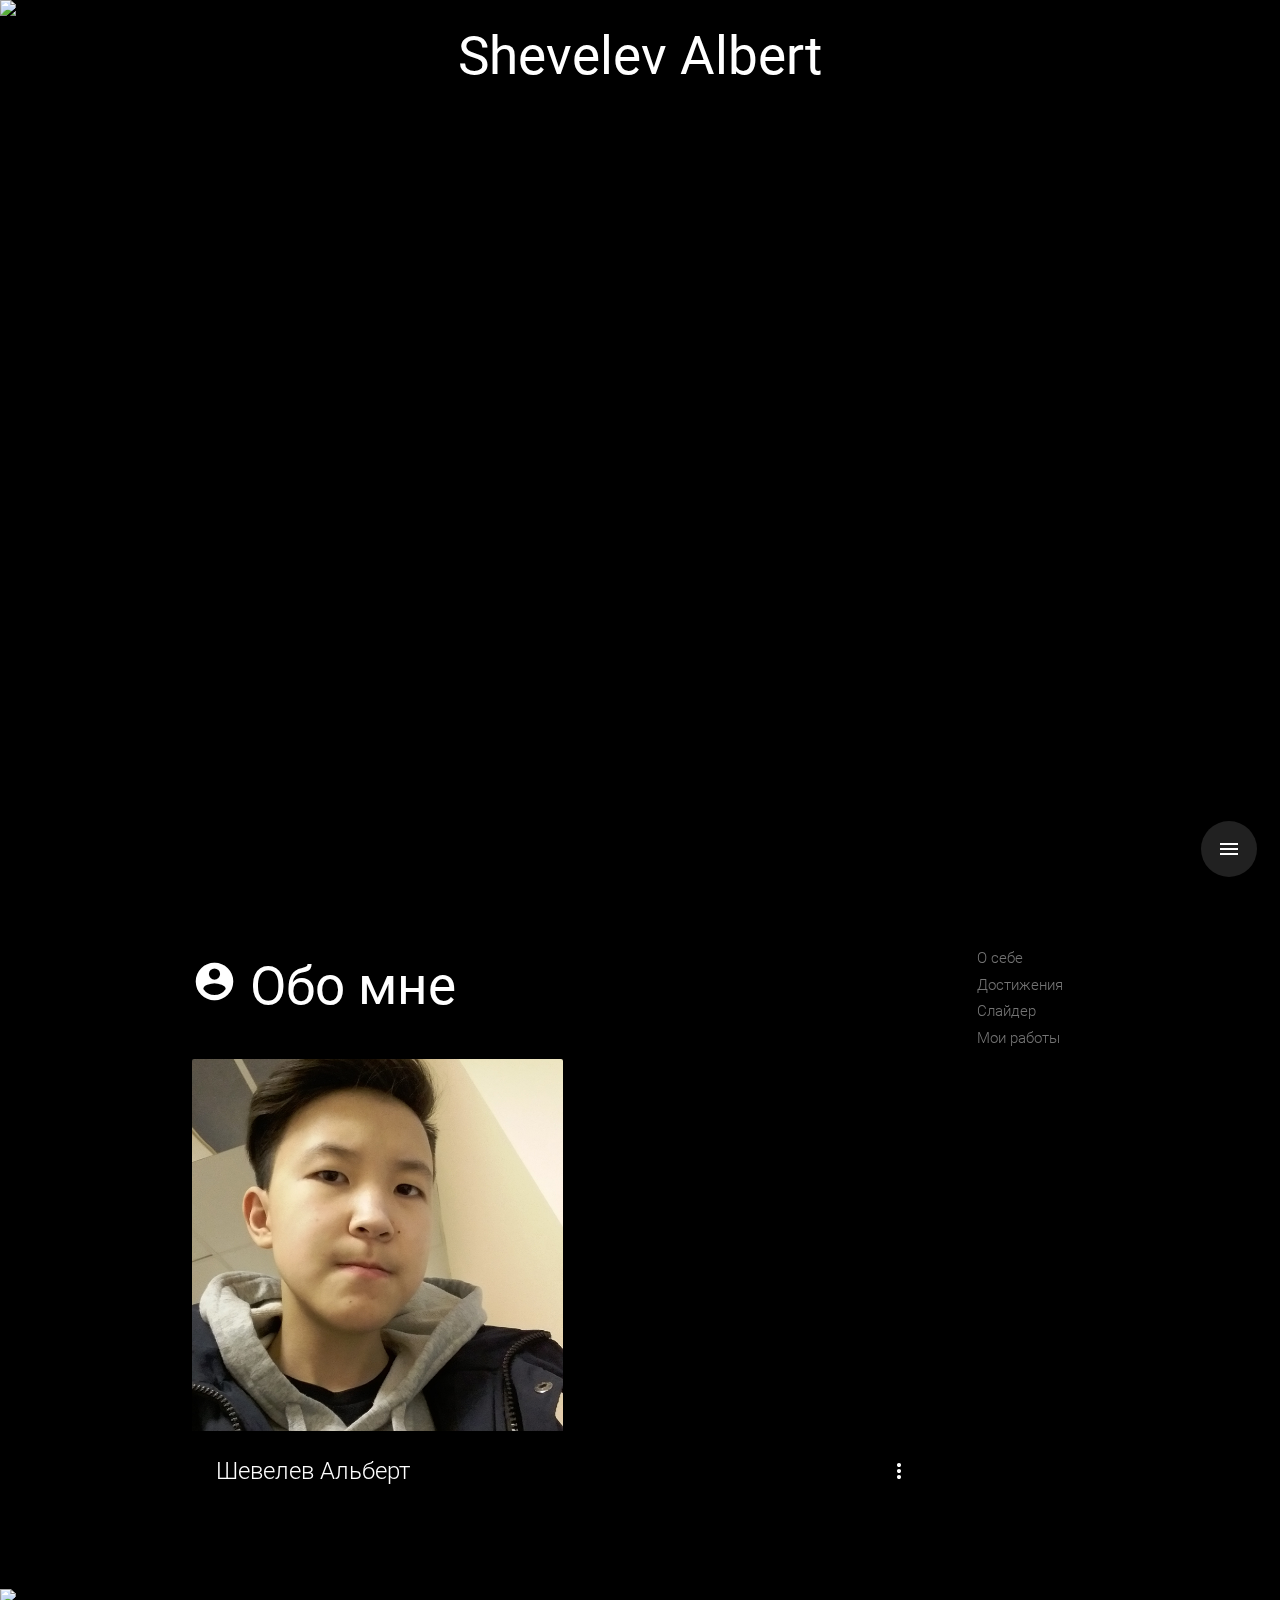
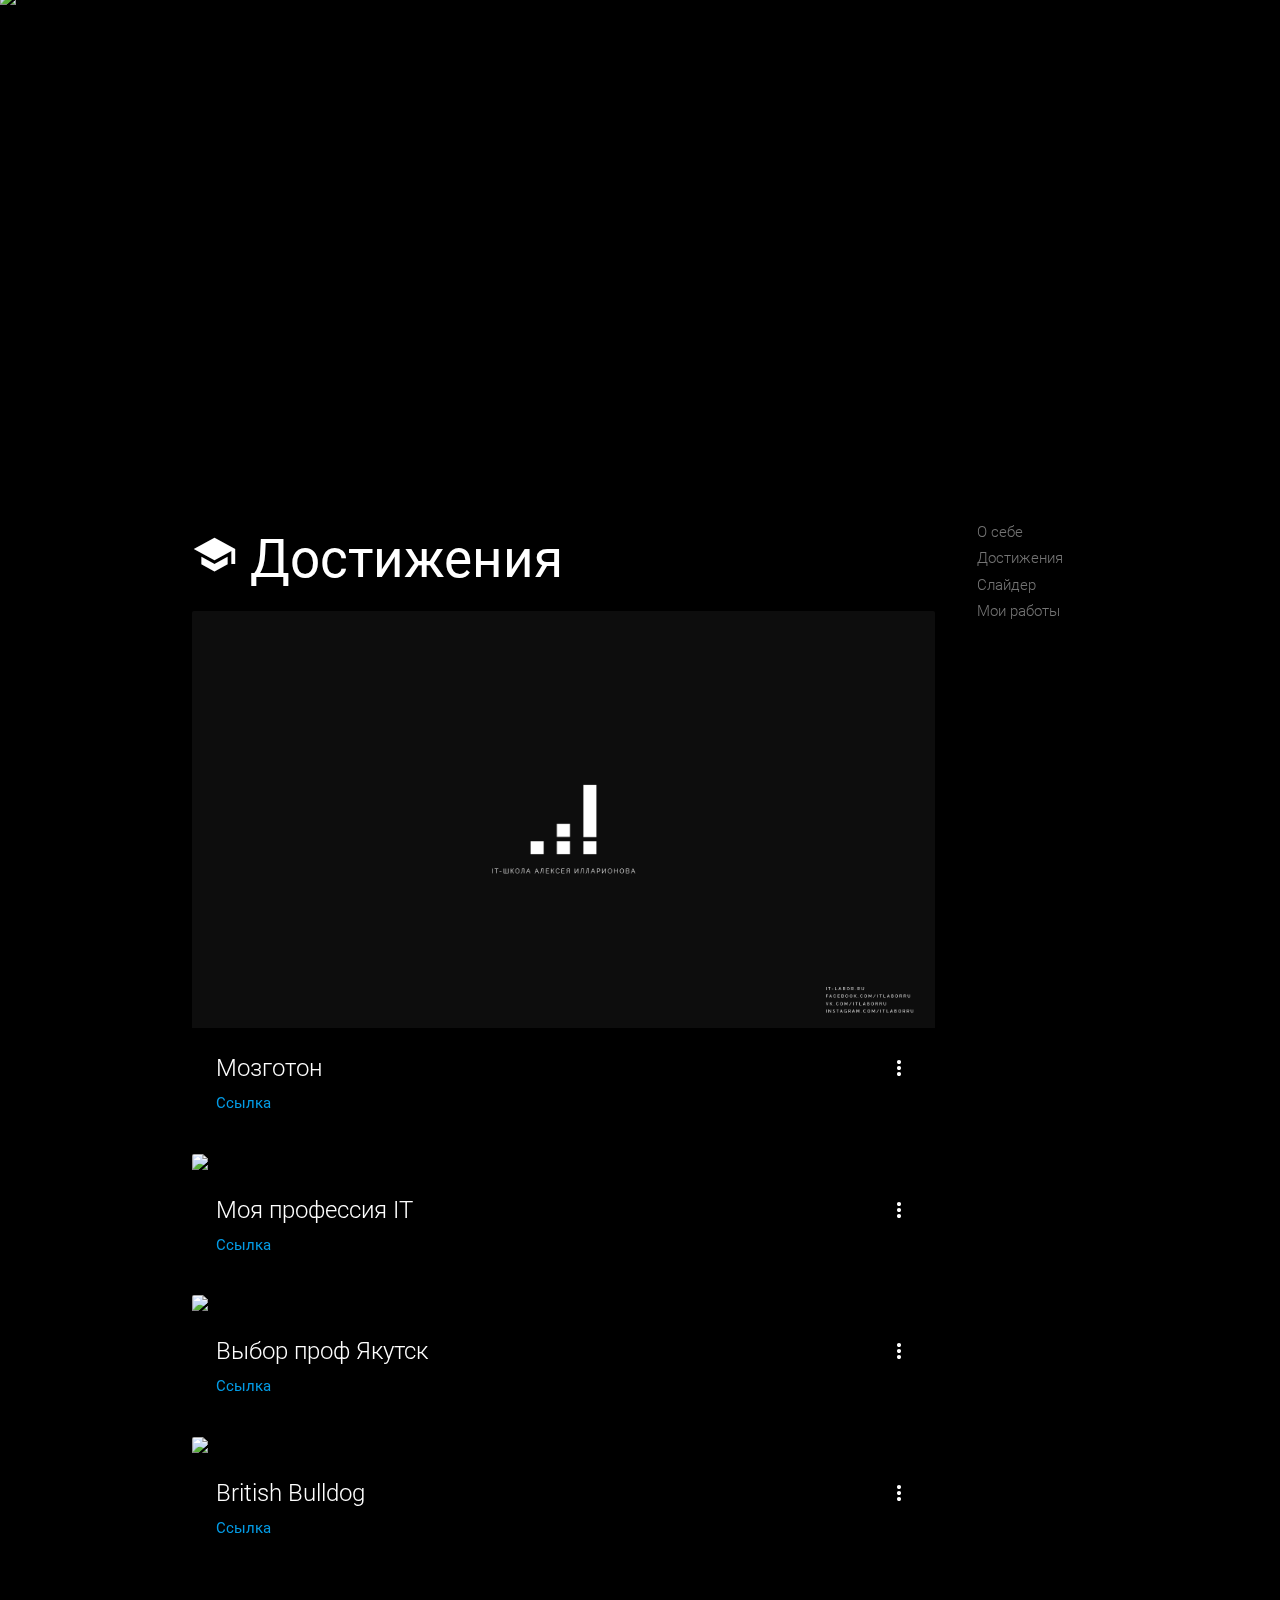
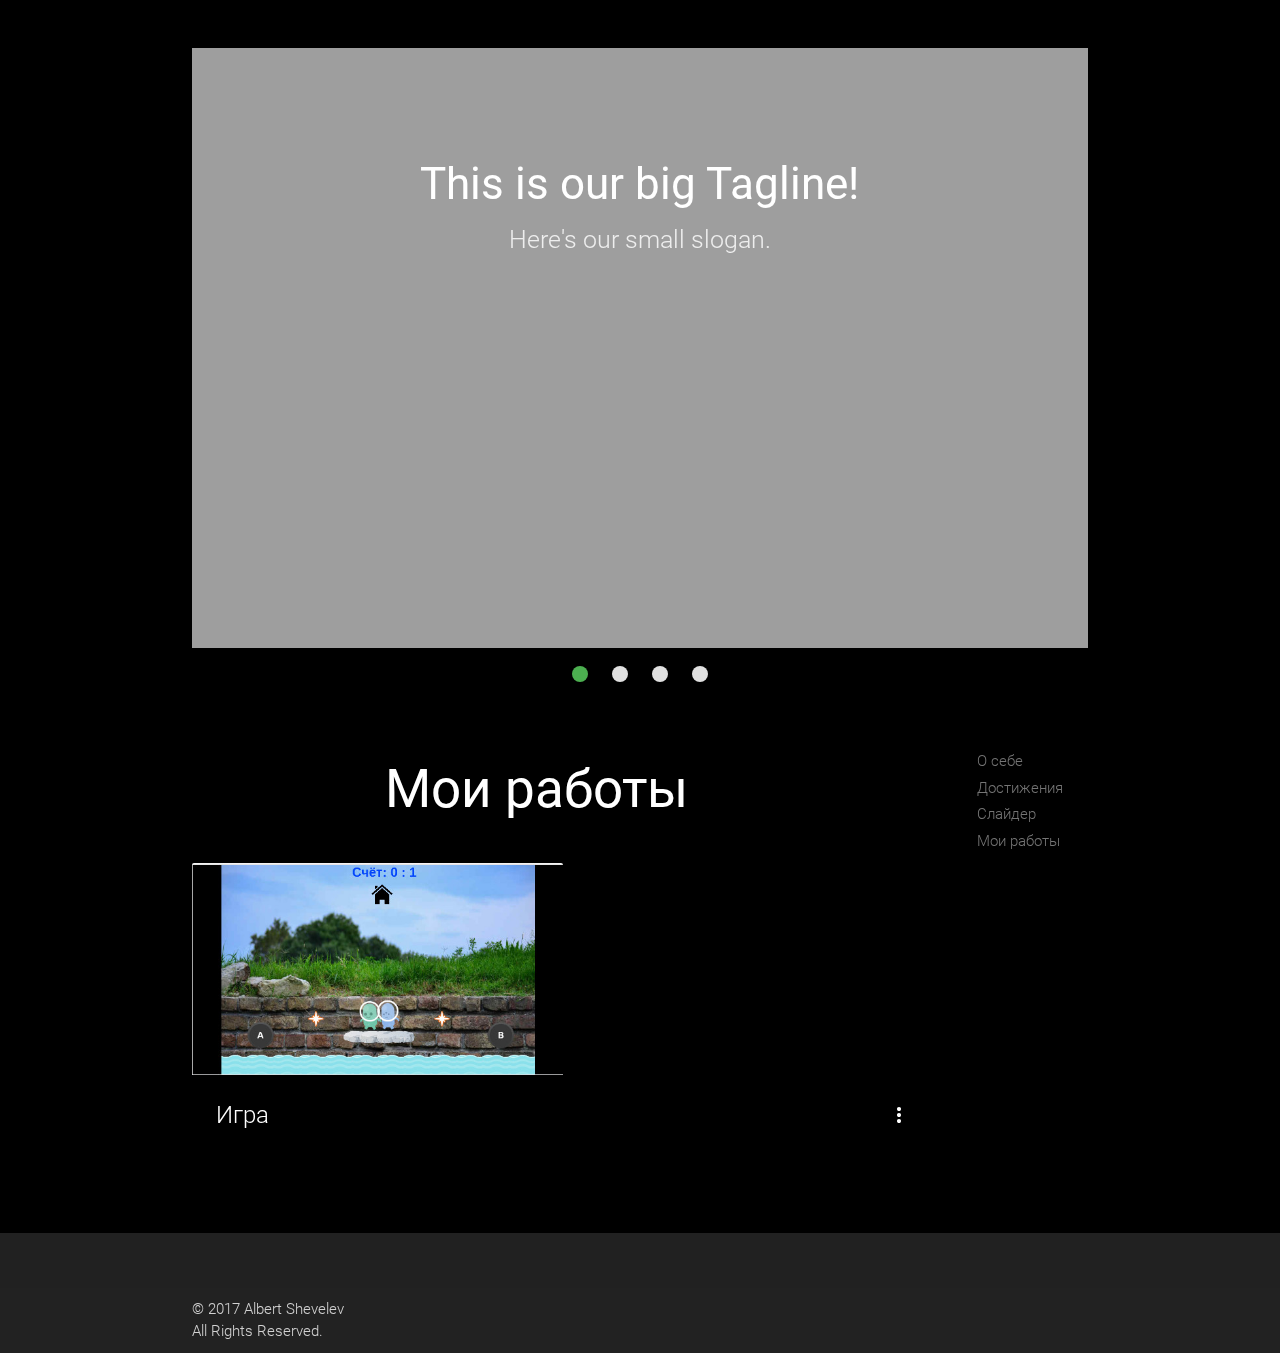
==== index.html @ c31545ce "Add files via upload" ====
<!DOCTYPE html>
<html lang="en">

<head>
    <meta charset="UTF-8">
    <title>Document</title>
    <link href="https://fonts.googleapis.com/icon?family=Material+Icons" rel="stylesheet">
    <link type="text/css" rel="stylesheet" href="css/materialize.min.css" media="screen,projection" />
    <meta name="viewport" content="width=device-width, initial-scale=1.0" />
    <style>
    </style>
</head>

<body class="black">

    <div class="parallax-container">
        <div class="row">
            <div class="col s8 center offset-s2">
                <h2 class="header white-text">Shevelev Albert</h2>
            </div>
        </div>


        <div class="keyart_layer parallax"><img src="https://www.walldevil.com/wallpapers/a51/cities-skylines-night-skyline-city-wallchan-sandbox-images-wallpapers-wallpaper.jpg"></div>
    </div>
    <div class="section black white-text ">
        <div class="row container black">

            <div class="row">
                <div class="col s12 m9 l10">
                    <div id="introduction" class="section scrollspy">
                        <h2 class="header"><i class="material-icons medium" style="font-size:3rem">account_circle</i> Обо мне</h2>
                    </div>
                    <div class="card black white-text">
                        <div class="card-image waves-effect waves-block waves-light">
                            <img class="activator" src="img/me.jpg" style="width: 50%">
                        </div>
                        <div class="card-content ">
                            <span class="card-title activator white-text">Шевелев Альберт<i class="material-icons right">more_vert</i></span>
                        </div>
                        <div class="card-reveal black">
                            <span class="card-title white-text">Обо мне<i class="material-icons right">close</i></span>
                            <p>ФИО: Шевелев Альберт Владиславович<br>Дата рождения: 11.06.17<br>Возраст: 15 лет<br>Школа: МОБУ НПСОШ 2<br>IT-школа: IT-школа Алексея Илларионова 2 курс</p>
                        </div>
                    </div>
                </div>
                <div class="col m3 l2 white-text">
                    <ul class="section table-of-contents">
                        <li><a href="#introduction">О себе</a></li>
                        <li><a href="#structure">Достижения</a></li>
                        <li><a href="#initialization">Слайдер</a></li>
                        <li><a href="#more">Мои работы</a></li>
                        
                    </ul>
                </div>
            </div>
        </div>
    </div>
    <div class="parallax-container">
        <div class="keyart_layer parallax"><img src="http://www.1iz.net/data/media/7/New_York_Black_White_2048x1152.jpg"></div>
    </div>

    <div class="row container black">

        <div class="row">
            <div class="col s12 m9 l10">
                <div id="structure" class="section scrollspy white-text">
                    <h2 class="header"><i class="material-icons medium" style="font-size:3rem">school</i> Достижения</h2>
                    <div class="card black white-text">
                        <div class="card-image waves-effect waves-block waves-light">
                            <img class="activator responsive-img" src="img/splash.png">
                        </div>
                        <div class="card-content">
                            <span class="card-title activator">Мозготон<i class="material-icons right">more_vert</i></span>
                            <p><a href="http://www.tpykt.ru/v-yakutske-sredi-uchashhikhsya-it-shkoly-illarionova-projjdet-konkurs-mozgoton/">Ссылка</a></p>
                        </div>
                        <div class="card-reveal black">
                            <span class="card-title">Мозготон<i class="material-icons right">close</i></span>
                            <p>«МОЗГОТОН» — это конкурс среди учащихся 7-10 классов городской IT- школы Алексея Илларионова, который проводится в целях визуализации идей по улучшению городского пространства. За два дня участники должны будут разработать проект — мобильное приложение, направленное на улучшение городской среды Якутска, а также представить архитектурные решения для столицы. Затем участникам предстоить защитить презентацию своего проекта перед экспертным жюри.</p><img class="responsive-img" src="img/004.png">
                        </div>
                    </div>
                    <div class="card black white-text">
                        <div class="card-image waves-effect waves-block waves-light">
                            <img class="activator responsive-img" src="http://news.ykt.ru/upload/image/2016/03/40908/main.jpg?1458652453">
                        </div>
                        <div class="card-content">
                            <span class="card-title activator">Моя профессия IT<i class="material-icons right">more_vert</i></span>
                            <p><a href="http://mp-it.ru/">Ссылка</a></p>
                        </div>
                        <div class="card-reveal black">
                            <span class="card-title">Моя профессия IT<i class="material-icons right">close</i></span>
                            <p>«Моя профессия IT» — Ежегодный Республиканский конкурс среди учеников с 8 по 11 классы средних общеобразовательных школ, образовательных организаций дополнительного образования детей, студентов и выпускников ВУЗ-ов и иных физических лиц в возрасте до 30 лет, находящихся на территории Республики Саха (Якутия)</p><img class="responsive-img" src="img/005.png">
                        </div>
                    </div>
                    <div class="card black white-text">
                        <div class="card-image waves-effect waves-block waves-light">
                            <img class="activator responsive-img" src="http://dpc.yaguo.ru/wp-content/uploads/2017/10/Risunok1-e1507863644488.png" style="width: 300px">
                        </div>
                        <div class="card-content">
                            <span class="card-title activator">Выбор проф Якутск<i class="material-icons right">more_vert</i></span>
                            <p><a href="http://dpc.yaguo.ru/rubrika-2/dnevnik-konkursa-vyibor-prof-yakutsk-3.html">Ссылка</a></p>
                        </div>
                        <div class="card-reveal black">
                            <span class="card-title">Выбор проф Якутск<i class="material-icons right">close</i></span>
                            <img class="responsive-img" src="img/001.png">
                        </div>
                    </div>
                    <div class="card black white-text">
                        <div class="card-image waves-effect waves-block waves-light">
                            <img class="activator responsive-img" src="https://elenalobanova.files.wordpress.com/2011/12/d0b1d183d0bbd18cd0b4d0bed0b3.jpg" style="width: 80%">
                        </div>
                        <div class="card-content">
                            <span class="card-title activator">British Bulldog<i class="material-icons right">more_vert</i></span>
                            <p><a href="http://russian-kenguru.ru/konkursy/british-bulldog">Ссылка</a></p>
                        </div>
                        <div class="card-reveal black">
                            <span class="card-title">British Bulldog<i class="material-icons right">close</i></span>
                            <p></p><img class="responsive-img" src="img/002.png" style="width: 80%">
                        </div>
                    </div>
                </div>
            </div>
            <div class="col m3 l2 white-text">
                <ul class="section table-of-contents">
                    <li><a href="#introduction">О себе</a></li>
                    <li><a href="#structure">Достижения</a></li>
                    <li><a href="#initialization">Слайдер</a></li>
                    <li><a href="#more">Мои работы</a></li>
                </ul>
            </div>
        </div>
    </div>
    <div class="container section scrollspy" id="initialization">
        <div class="slider">
        <ul class="slides">
            <li>
                <img src="http://aartyk.ru/wp-content/uploads/2017/12/1SHA0064-800x533.jpg">
                <div class="caption center-align">
                    <h3>This is our big Tagline!</h3>
                    <h5 class="light grey-text text-lighten-3">Here's our small slogan.</h5>
                </div>
            </li>
            <li>
                <img src="http://ysia.ru/wp-content/uploads/2017/04/IMG_3736.jpg">
                <div class="caption left-align">
                    <h3>Left Aligned Caption</h3>
                    <h5 class="light grey-text text-lighten-3">Here's our small slogan.</h5>
                </div>
            </li>
            <li>
                <img src="http://sakhalife.ru/wp-content/uploads/2017/12/img_4781.jpg">
                <div class="caption right-align">
                    <h3>Right Aligned Caption</h3>
                    <h5 class="light grey-text text-lighten-3">Here's our small slogan.</h5>
                </div>
            </li>
            <li>
                <img src="http://sakhalife.ru/wp-content/uploads/2017/12/1sha0033.jpg">
                <div class="caption center-align">
                    <h3>This is our big Tagline!</h3>
                    <h5 class="light grey-text text-lighten-3">Here's our small slogan.</h5>
                </div>
            </li>
        </ul>
    </div>
    </div>
    <div class="section black white-text ">
        <div class="row container black">

            <div class="row">
                <div class="col s12 m9 l10">
                    <div id="more" class="section scrollspy">
                        <h2 class="header"><i class="material-icons medium" style="font-size:3rem">game</i> Мои работы</h2>
                    </div>
                    <div class="card black white-text">
                        <div class="card-image waves-effect waves-block waves-light">
                            <img class="activator" src="img/bgl2.jpg" style="width: 50%">
                        </div>
                        <div class="card-content ">
                            <span class="card-title activator white-text">Игра<i class="material-icons right">more_vert</i></span>
                        </div>
                        <div class="card-reveal black">
                            <span class="card-title white-text">О игре<i class="material-icons right">close</i></span>
                            <p>Эту игру сделал на фреймворке Phaser.js. Задумка игры в том, что игрок не упал в воду и не тронул лазер. На игру ушло 6 часов.</p>
                            <a href="game/index.html">Сыграть в игру</a>
                        </div>
                    </div>
                </div>
                <div class="col m3 l2 white-text">
                    <ul class="section table-of-contents">
                        <li><a href="#introduction">О себе</a></li>
                        <li><a href="#structure">Достижения</a></li>
                        <li><a href="#initialization">Слайдер</a></li>
                        <li><a href="#more">Мои работы</a></li>
                        
                    </ul>
                </div>
            </div>
        </div>
    </div>
    
    <footer class="page-footer grey darken-4">
        <div class="container">
            <div class="row">
                <div class="col l6 s12">
                    <h5 class="white-text"></h5>
                    <p class="grey-text text-lighten-4"></p>
                </div>
            </div>
        </div>

        <div class="footer-copyright">
            <div class="container">
                © 2017 Albert Shevelev<br> All Rights Reserved.
            </div>
        </div>

    </footer>
    <div class="fixed-action-btn hide-on-med-and-down">
    <a class="btn-floating btn-large grey darken-4">
      <i class="large material-icons">menu</i>
    </a>
    <ul>
      <li><a class="btn-floating grey waves-effect waves-light tooltipped" data-position="left" data-delay="50" data-tooltip="Instagram" href="https://www.instagram.com/zionoidbs/"><i class="material-icons">mail</i></a></li>
      <li><a class="btn-floating grey waves-effect waves-light tooltipped" data-position="left" data-delay="50" data-tooltip="Email" href="#"><i class="material-icons">mail</i></a></li>
      <li><a class="btn-floating grey waves-effect waves-light tooltipped" data-position="left" data-delay="50" data-tooltip="Facebook" href="#"><i class="material-icons">mail</i></a></li>
      <li><a class="btn-floating grey waves-effect waves-light tooltipped" data-position="left" data-delay="50" data-tooltip="YouTube" href="#"><i class="material-icons">mail</i></a></li>
    </ul>
  </div>

    <script type="text/javascript" src="https://code.jquery.com/jquery-3.2.1.min.js"></script>
    <script type="text/javascript" src="js/materialize.min.js"></script>
    <script type="text/javascript">
        $(document).ready(function() {
            $('.slider').slider({
                height: 600
            });
            $('.modal').modal();
            $(".button-collapse").sideNav();
            $('.collapsible').collapsible();
            $('.parallax').parallax();
            $('.scrollspy').scrollSpy();
            $('.tooltipped').tooltip({delay: 50});
        });

    </script>
    <script>
        var parallax_container = document.querySelector(".parallax-container");
        parallax_container.style.height = innerHeight + "px";

    </script>

</body>

</html>
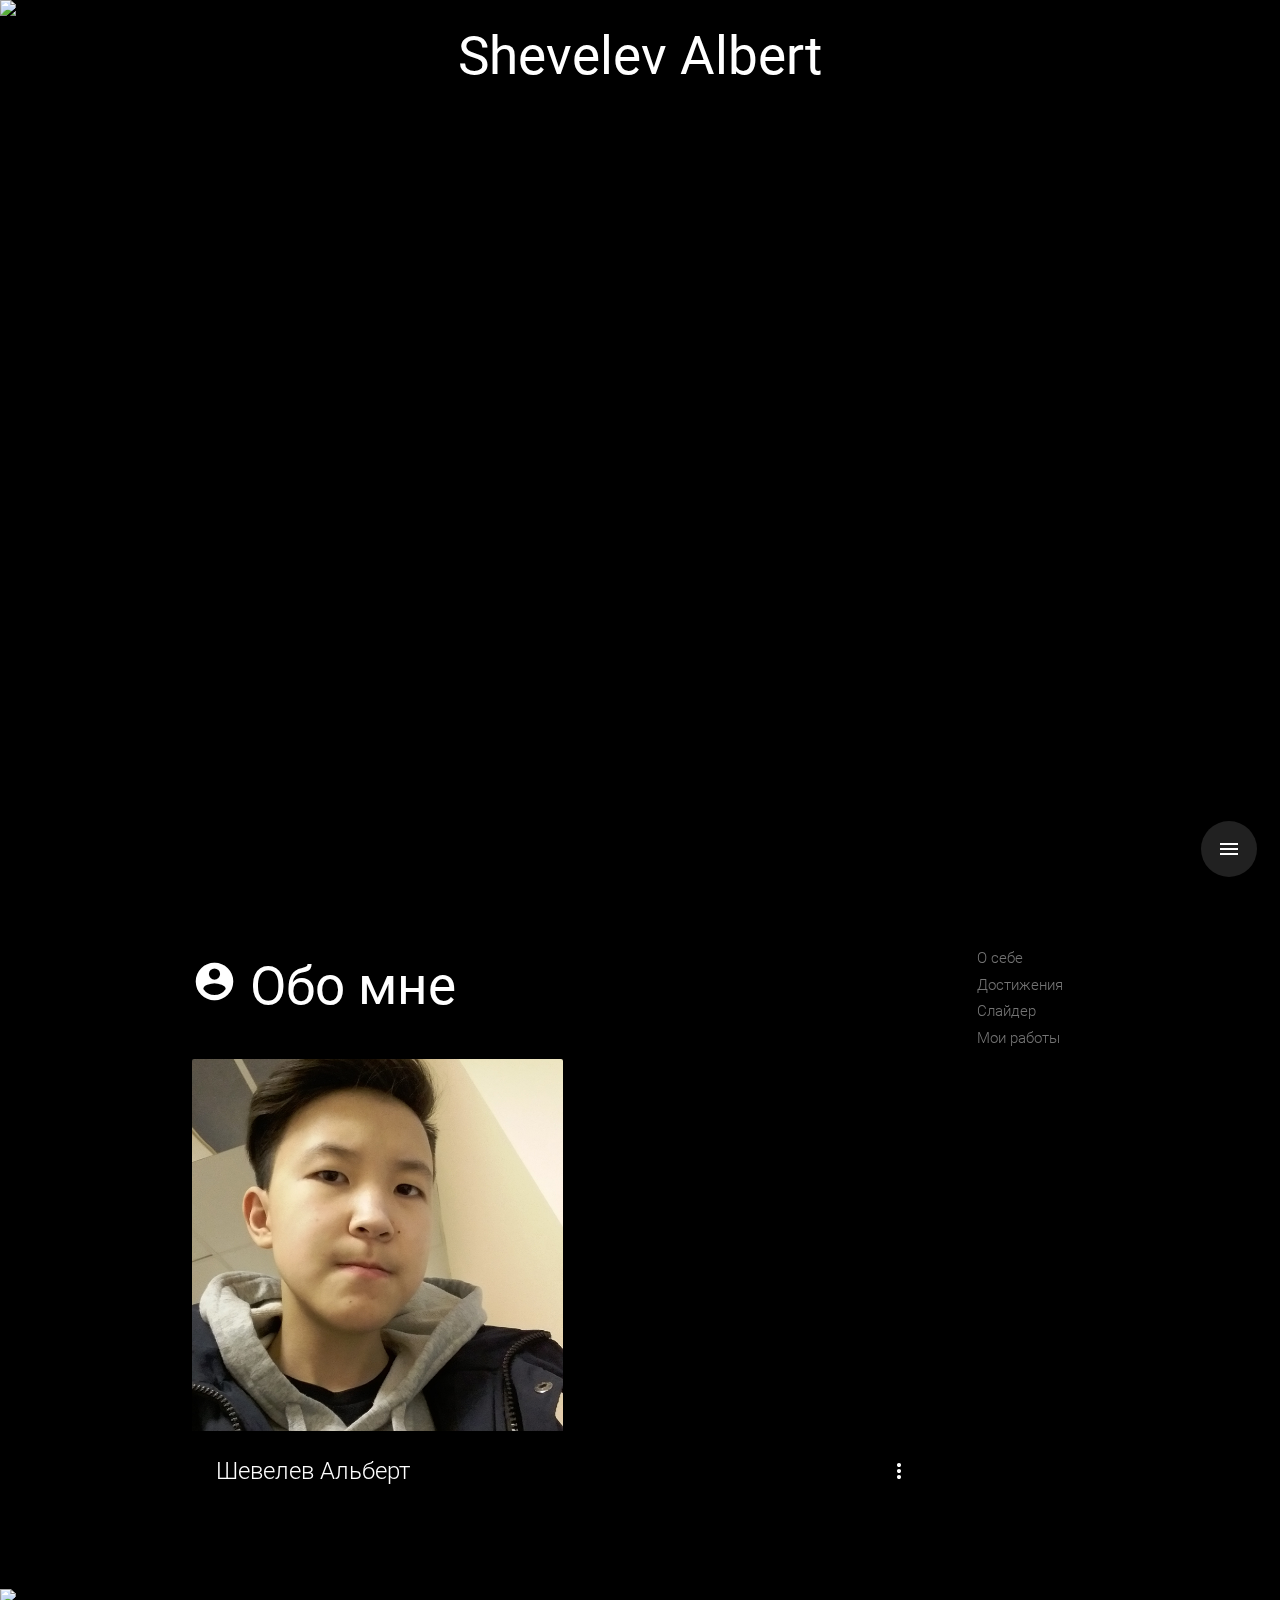
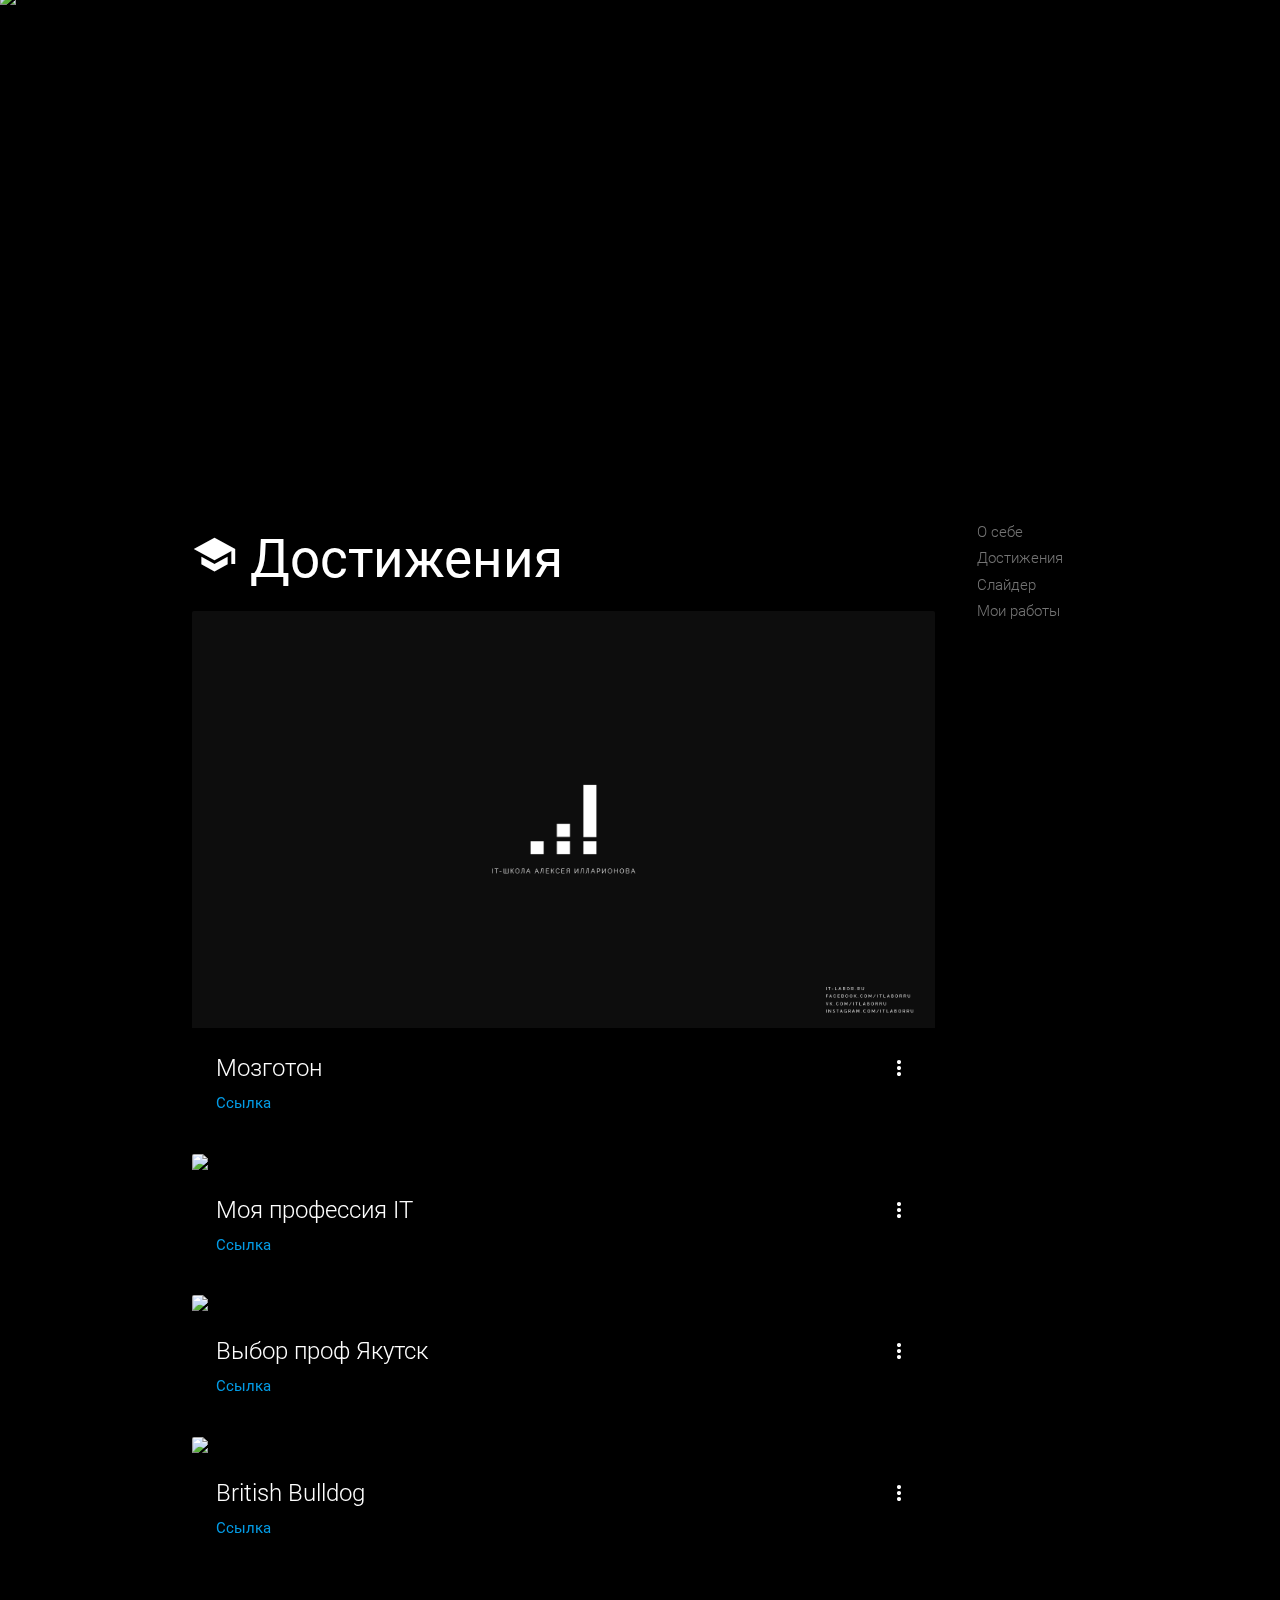
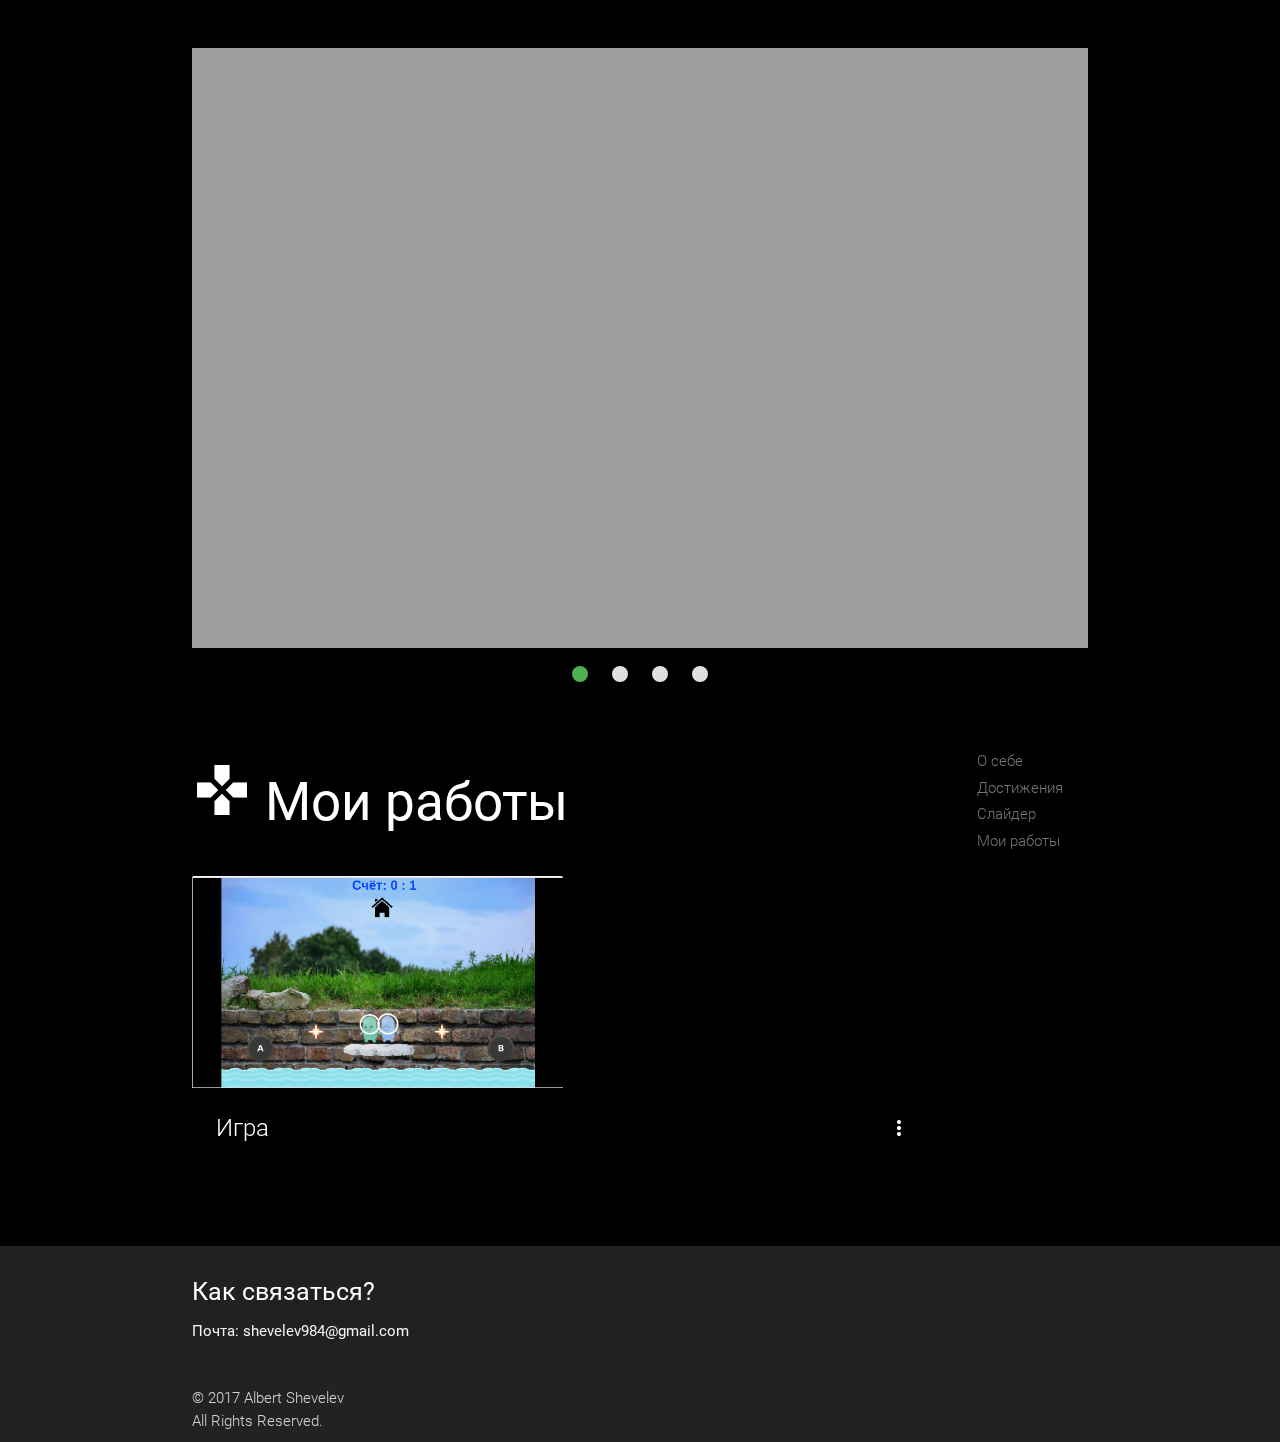
==== commit da110a98: "Add files via upload" ====
--- a/index.html
+++ b/index.html
@@ -3,10 +3,11 @@
 
 <head>
     <meta charset="UTF-8">
-    <title>Document</title>
+    <title>Портфолио</title>
     <link href="https://fonts.googleapis.com/icon?family=Material+Icons" rel="stylesheet">
     <link type="text/css" rel="stylesheet" href="css/materialize.min.css" media="screen,projection" />
     <meta name="viewport" content="width=device-width, initial-scale=1.0" />
+    <link rel="shortcut icon" href="img\splash.png">
     <style>
     </style>
 </head>
@@ -40,11 +41,11 @@
                         </div>
                         <div class="card-reveal black">
                             <span class="card-title white-text">Обо мне<i class="material-icons right">close</i></span>
-                            <p>ФИО: Шевелев Альберт Владиславович<br>Дата рождения: 11.06.17<br>Возраст: 15 лет<br>Школа: МОБУ НПСОШ 2<br>IT-школа: IT-школа Алексея Илларионова 2 курс</p>
-                        </div>
-                    </div>
-                </div>
-                <div class="col m3 l2 white-text">
+                            <p>ФИО: Шевелев Альберт Владиславович<br>Дата рождения: 11.06.2002<br>Возраст: 15 лет<br>Место рождения: Республика Саха(Якутия), Якутск<br>Школа: МОБУ НПСОШ 2<br>IT-школа: IT-школа Алексея Илларионова 2 курс<br>Языки программирования: HTML, CSS, JavaScript<br></p>
+                        </div>
+                    </div>
+                </div>
+                <div class="col m3 l2 white-text hide-on-small-only">
                     <ul class="section table-of-contents">
                         <li><a href="#introduction">О себе</a></li>
                         <li><a href="#structure">Достижения</a></li>
@@ -56,7 +57,7 @@
             </div>
         </div>
     </div>
-    <div class="parallax-container">
+    <div class="parallax-container hide-on-small-only">
         <div class="keyart_layer parallax"><img src="http://www.1iz.net/data/media/7/New_York_Black_White_2048x1152.jpg"></div>
     </div>
 
@@ -120,7 +121,7 @@
                     </div>
                 </div>
             </div>
-            <div class="col m3 l2 white-text">
+            <div class="col m3 l2 white-text hide-on-small-only">
                 <ul class="section table-of-contents">
                     <li><a href="#introduction">О себе</a></li>
                     <li><a href="#structure">Достижения</a></li>
@@ -130,35 +131,31 @@
             </div>
         </div>
     </div>
-    <div class="container section scrollspy" id="initialization">
+    <div class="container section scrollspy hide-on-small-only" id="initialization">
         <div class="slider">
         <ul class="slides">
             <li>
                 <img src="http://aartyk.ru/wp-content/uploads/2017/12/1SHA0064-800x533.jpg">
                 <div class="caption center-align">
-                    <h3>This is our big Tagline!</h3>
-                    <h5 class="light grey-text text-lighten-3">Here's our small slogan.</h5>
+                    
                 </div>
             </li>
             <li>
                 <img src="http://ysia.ru/wp-content/uploads/2017/04/IMG_3736.jpg">
                 <div class="caption left-align">
-                    <h3>Left Aligned Caption</h3>
-                    <h5 class="light grey-text text-lighten-3">Here's our small slogan.</h5>
+                    
                 </div>
             </li>
             <li>
                 <img src="http://sakhalife.ru/wp-content/uploads/2017/12/img_4781.jpg">
                 <div class="caption right-align">
-                    <h3>Right Aligned Caption</h3>
-                    <h5 class="light grey-text text-lighten-3">Here's our small slogan.</h5>
+                    
                 </div>
             </li>
             <li>
                 <img src="http://sakhalife.ru/wp-content/uploads/2017/12/1sha0033.jpg">
                 <div class="caption center-align">
-                    <h3>This is our big Tagline!</h3>
-                    <h5 class="light grey-text text-lighten-3">Here's our small slogan.</h5>
+                    
                 </div>
             </li>
         </ul>
@@ -170,7 +167,7 @@
             <div class="row">
                 <div class="col s12 m9 l10">
                     <div id="more" class="section scrollspy">
-                        <h2 class="header"><i class="material-icons medium" style="font-size:3rem">game</i> Мои работы</h2>
+                        <h2 class="header"><i class="material-icons medium">games</i> Мои работы</h2>
                     </div>
                     <div class="card black white-text">
                         <div class="card-image waves-effect waves-block waves-light">
@@ -181,12 +178,12 @@
                         </div>
                         <div class="card-reveal black">
                             <span class="card-title white-text">О игре<i class="material-icons right">close</i></span>
-                            <p>Эту игру сделал на фреймворке Phaser.js. Задумка игры в том, что игрок не упал в воду и не тронул лазер. На игру ушло 6 часов.</p>
+                            <p>Эту игру сделал на фреймворке Phaser.js. Мини-игры на двоих, к сожалению пока готова только одна. На игру ушло 6 часов.</p>
                             <a href="game/index.html">Сыграть в игру</a>
                         </div>
                     </div>
                 </div>
-                <div class="col m3 l2 white-text">
+                <div class="col m3 l2 white-text hide-on-small-only">
                     <ul class="section table-of-contents">
                         <li><a href="#introduction">О себе</a></li>
                         <li><a href="#structure">Достижения</a></li>
@@ -202,9 +199,9 @@
     <footer class="page-footer grey darken-4">
         <div class="container">
             <div class="row">
-                <div class="col l6 s12">
-                    <h5 class="white-text"></h5>
-                    <p class="grey-text text-lighten-4"></p>
+                <div class="col l6 s12 offset-s2">
+                    <h5 class="white-text">Как связаться?</h5>
+                    <p class="grey-text text-lighten-4">Почта: shevelev984@gmail.com</p>
                 </div>
             </div>
         </div>
@@ -222,7 +219,6 @@
     </a>
     <ul>
       <li><a class="btn-floating grey waves-effect waves-light tooltipped" data-position="left" data-delay="50" data-tooltip="Instagram" href="https://www.instagram.com/zionoidbs/"><i class="material-icons">mail</i></a></li>
-      <li><a class="btn-floating grey waves-effect waves-light tooltipped" data-position="left" data-delay="50" data-tooltip="Email" href="#"><i class="material-icons">mail</i></a></li>
       <li><a class="btn-floating grey waves-effect waves-light tooltipped" data-position="left" data-delay="50" data-tooltip="Facebook" href="#"><i class="material-icons">mail</i></a></li>
       <li><a class="btn-floating grey waves-effect waves-light tooltipped" data-position="left" data-delay="50" data-tooltip="YouTube" href="#"><i class="material-icons">mail</i></a></li>
     </ul>
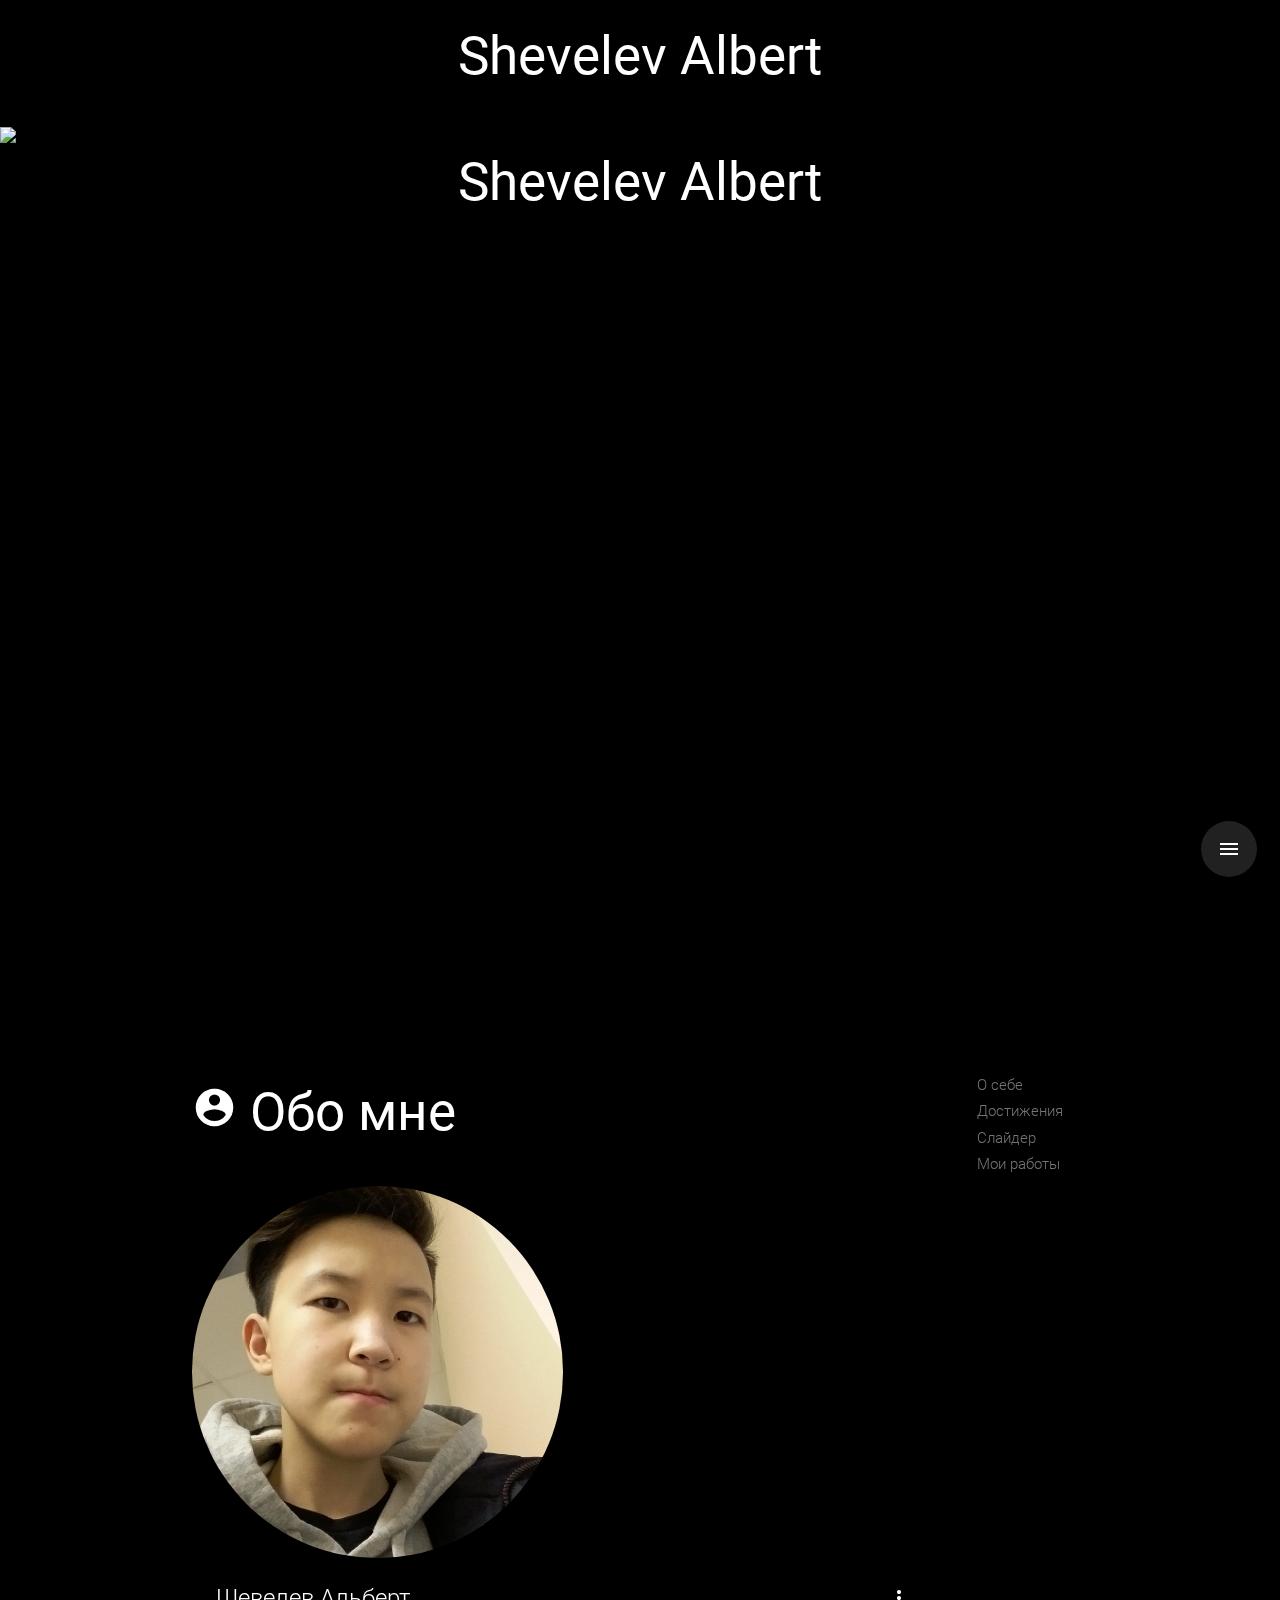
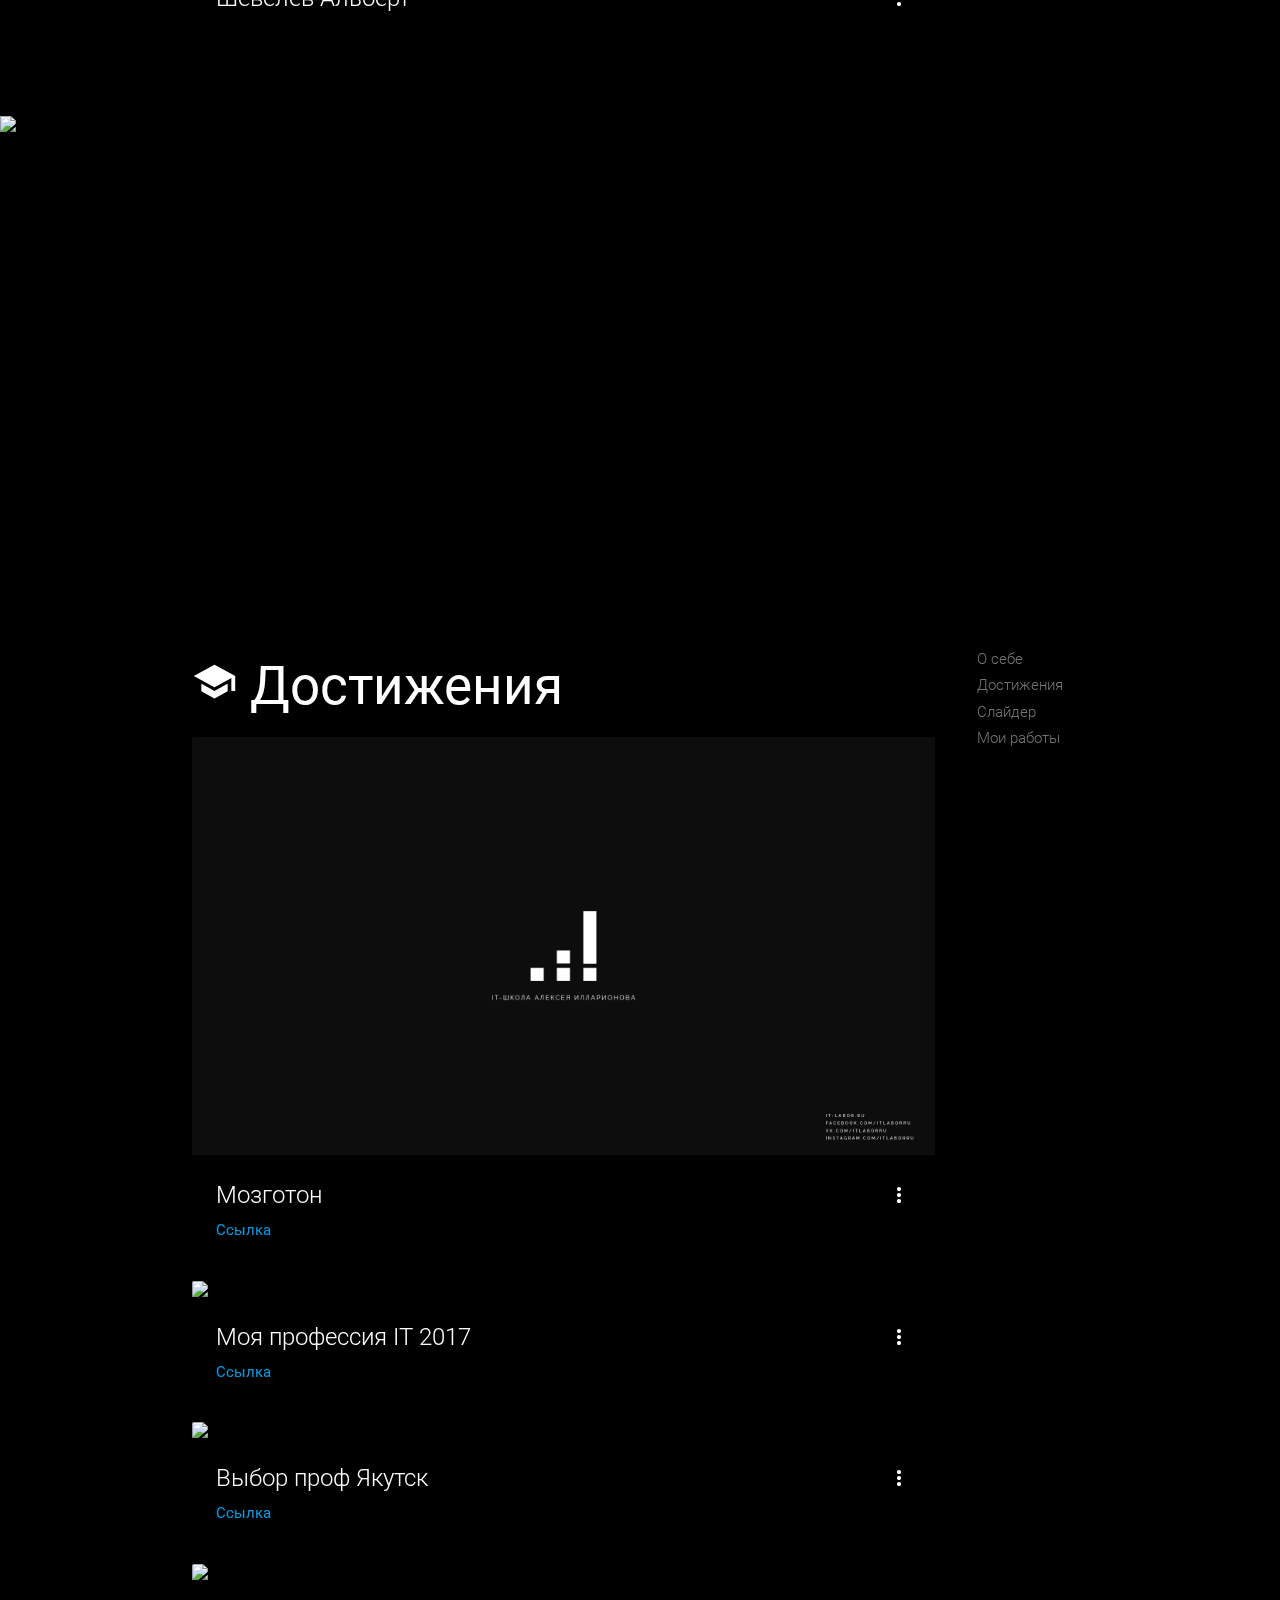
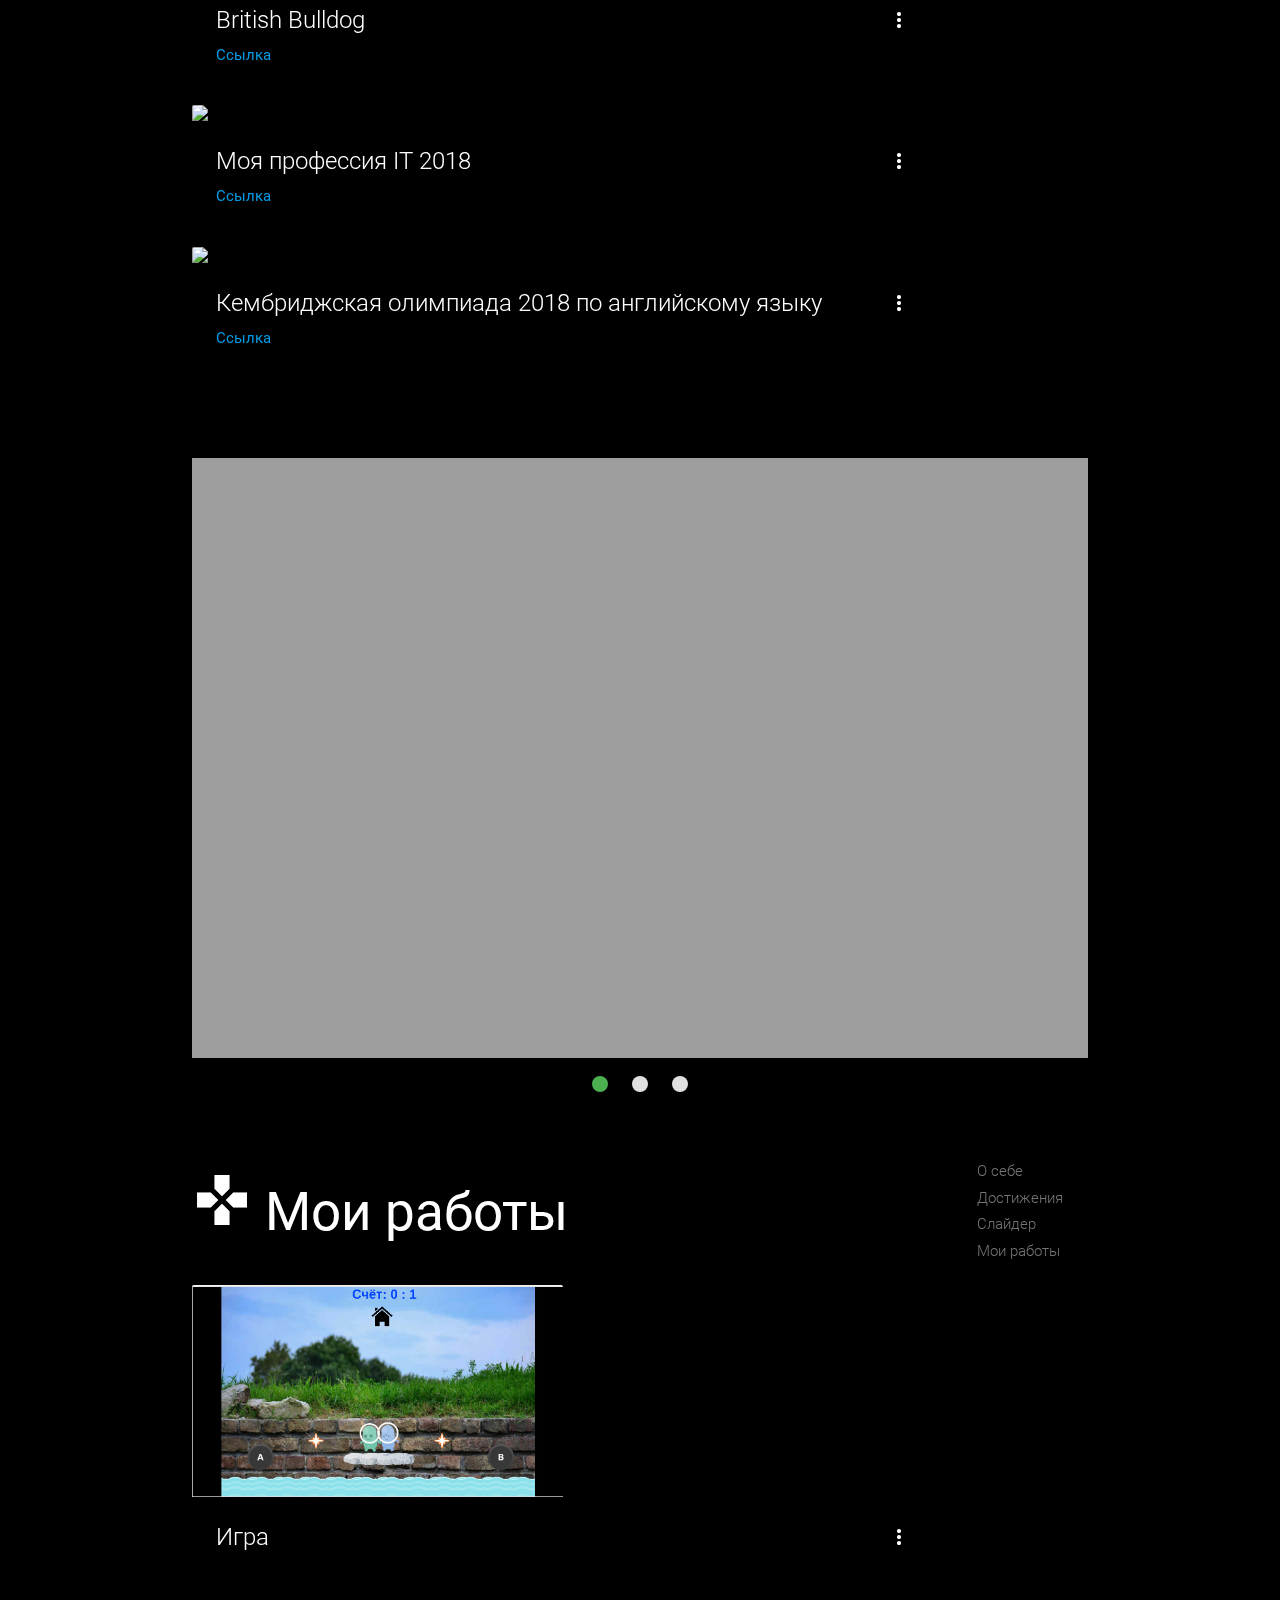
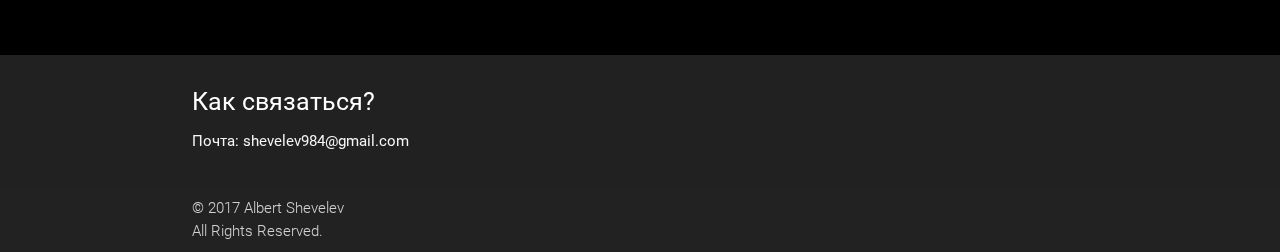
==== commit 0baf18e9: "Add files via upload" ====
--- a/index.html
+++ b/index.html
@@ -7,14 +7,18 @@
     <link href="https://fonts.googleapis.com/icon?family=Material+Icons" rel="stylesheet">
     <link type="text/css" rel="stylesheet" href="css/materialize.min.css" media="screen,projection" />
     <meta name="viewport" content="width=device-width, initial-scale=1.0" />
-    <link rel="shortcut icon" href="img\splash.png">
+    <link rel="shortcut icon" href="https://scontent-arn2-1.cdninstagram.com/vp/89a8a807f18c75a8d0f6d70b91cfeb43/5B6FD594/t51.2885-19/s150x150/20839008_258925841280682_2194931066546946048_a.jpg">
     <style>
     </style>
 </head>
 
 <body class="black">
-
-    <div class="parallax-container">
+        <div class="row show-on-small">
+            <div class="col s8 center offset-s2">
+                <h2 class="header white-text">Shevelev Albert</h2>
+            </div>
+        </div>
+    <div class="parallax-container hide-on-small-only">
         <div class="row">
             <div class="col s8 center offset-s2">
                 <h2 class="header white-text">Shevelev Albert</h2>
@@ -22,7 +26,7 @@
         </div>
 
 
-        <div class="keyart_layer parallax"><img src="https://www.walldevil.com/wallpapers/a51/cities-skylines-night-skyline-city-wallchan-sandbox-images-wallpapers-wallpaper.jpg"></div>
+        <div class="keyart_layer parallax "><img src="https://www.walldevil.com/wallpapers/a51/cities-skylines-night-skyline-city-wallchan-sandbox-images-wallpapers-wallpaper.jpg"></div>
     </div>
     <div class="section black white-text ">
         <div class="row container black">
@@ -34,14 +38,14 @@
                     </div>
                     <div class="card black white-text">
                         <div class="card-image waves-effect waves-block waves-light">
-                            <img class="activator" src="img/me.jpg" style="width: 50%">
+                            <img class="activator" src="img/me.jpg" style="width: 50%;border-radius: 50%">
                         </div>
                         <div class="card-content ">
                             <span class="card-title activator white-text">Шевелев Альберт<i class="material-icons right">more_vert</i></span>
                         </div>
                         <div class="card-reveal black">
                             <span class="card-title white-text">Обо мне<i class="material-icons right">close</i></span>
-                            <p>ФИО: Шевелев Альберт Владиславович<br>Дата рождения: 11.06.2002<br>Возраст: 15 лет<br>Место рождения: Республика Саха(Якутия), Якутск<br>Школа: МОБУ НПСОШ 2<br>IT-школа: IT-школа Алексея Илларионова 2 курс<br>Языки программирования: HTML, CSS, JavaScript<br></p>
+                            <p>ФИО: Шевелев Альберт Владиславович<br>Дата рождения: 11.06.2002<br>Возраст: 16 лет<br>Место рождения: Якутск, Республика Саха(Якутия), Россия<br>Школа: МОБУ НПСОШ №2<br>IT-школа: IT-школа Алексея Илларионова 2 курс<br>Языки программирования: HTML, CSS, JavaScript, C#, PHP<br></p>
                         </div>
                     </div>
                 </div>
@@ -85,11 +89,11 @@
                             <img class="activator responsive-img" src="http://news.ykt.ru/upload/image/2016/03/40908/main.jpg?1458652453">
                         </div>
                         <div class="card-content">
-                            <span class="card-title activator">Моя профессия IT<i class="material-icons right">more_vert</i></span>
+                            <span class="card-title activator">Моя профессия IT 2017<i class="material-icons right">more_vert</i></span>
                             <p><a href="http://mp-it.ru/">Ссылка</a></p>
                         </div>
                         <div class="card-reveal black">
-                            <span class="card-title">Моя профессия IT<i class="material-icons right">close</i></span>
+                            <span class="card-title">Моя профессия IT 2017<i class="material-icons right">close</i></span>
                             <p>«Моя профессия IT» — Ежегодный Республиканский конкурс среди учеников с 8 по 11 классы средних общеобразовательных школ, образовательных организаций дополнительного образования детей, студентов и выпускников ВУЗ-ов и иных физических лиц в возрасте до 30 лет, находящихся на территории Республики Саха (Якутия)</p><img class="responsive-img" src="img/005.png">
                         </div>
                     </div>
@@ -117,6 +121,32 @@
                         <div class="card-reveal black">
                             <span class="card-title">British Bulldog<i class="material-icons right">close</i></span>
                             <p></p><img class="responsive-img" src="img/002.png" style="width: 80%">
+                        </div>
+                    </div>
+                    <div class="card black white-text">
+                        <div class="card-image waves-effect waves-block waves-light">
+                            <img class="activator responsive-img" src="http://news.ykt.ru/upload/image/2016/03/40908/main.jpg?1458652453">
+                        </div>
+                        <div class="card-content">
+                            <span class="card-title activator">Моя профессия IT 2018<i class="material-icons right">more_vert</i></span>
+                            <p><a href="http://mp-it.ru/">Ссылка</a></p>
+                        </div>
+                        <div class="card-reveal black">
+                            <span class="card-title">Моя профессия IT 2018<i class="material-icons right">close</i></span>
+                            <p>«Моя профессия IT» — Ежегодный Республиканский конкурс среди учеников с 8 по 11 классы средних общеобразовательных школ, образовательных организаций дополнительного образования детей, студентов и выпускников ВУЗ-ов и иных физических лиц в возрасте до 30 лет, находящихся на территории Республики Саха (Якутия)</p><img class="responsive-img" src="img/6.jpg">
+                        </div>
+                    </div>
+                    <div class="card black white-text">
+                        <div class="card-image waves-effect waves-block waves-light">
+                            <img class="activator responsive-img" src="http://language-school.ru/wp-content/uploads/2018/02/Kembridzh-580x270.jpg">
+                        </div>
+                        <div class="card-content">
+                            <span class="card-title activator">Кембриджская олимпиада 2018 по английскому языку<i class="material-icons right">more_vert</i></span>
+                            <p><a href="http://rtkkrasnoyarsk.cambridgecentres.org/novosti/-2018-2-10-">Ссылка</a></p>
+                        </div>
+                        <div class="card-reveal black">
+                            <span class="card-title">Кембриджская олимпиада 2018 по английскому языку<i class="material-icons right">close</i></span>
+                            <img class="responsive-img" src="img/7.jpg">
                         </div>
                     </div>
                 </div>
@@ -137,12 +167,6 @@
             <li>
                 <img src="http://aartyk.ru/wp-content/uploads/2017/12/1SHA0064-800x533.jpg">
                 <div class="caption center-align">
-                    
-                </div>
-            </li>
-            <li>
-                <img src="http://ysia.ru/wp-content/uploads/2017/04/IMG_3736.jpg">
-                <div class="caption left-align">
                     
                 </div>
             </li>
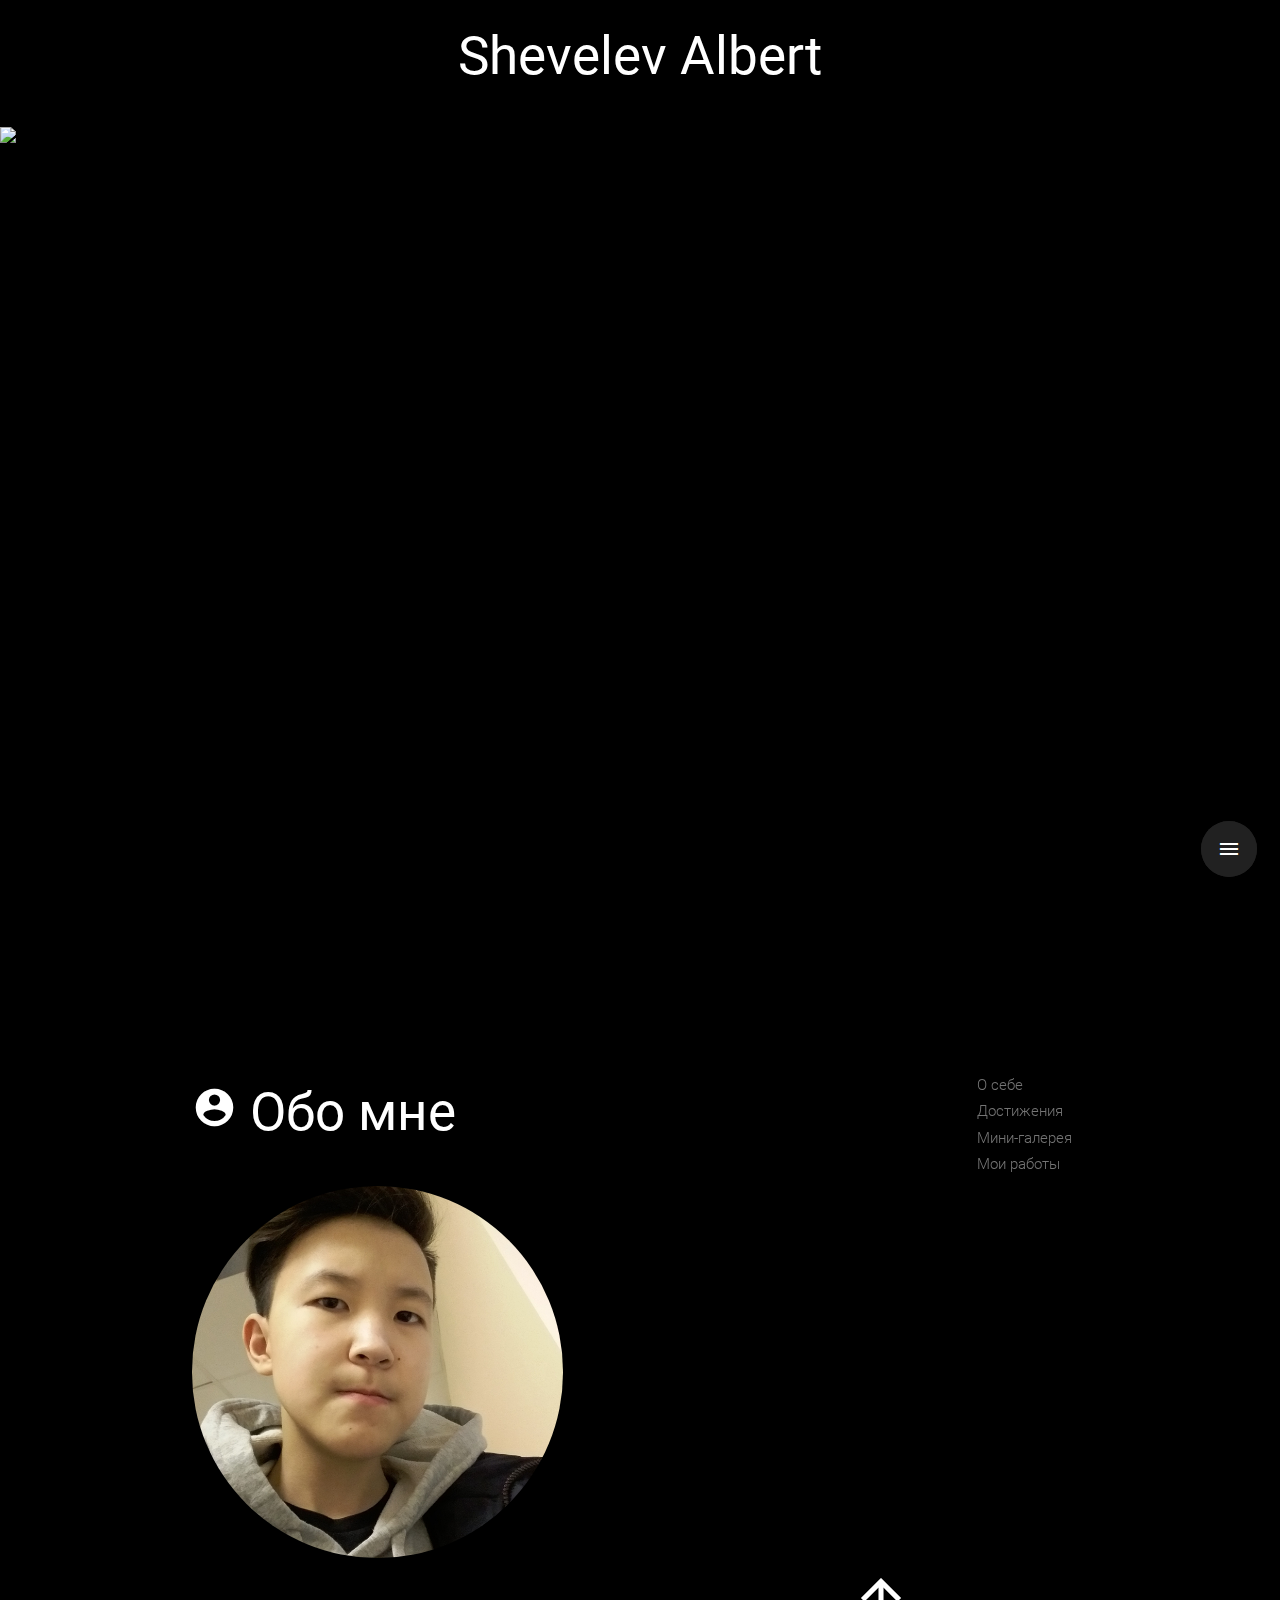
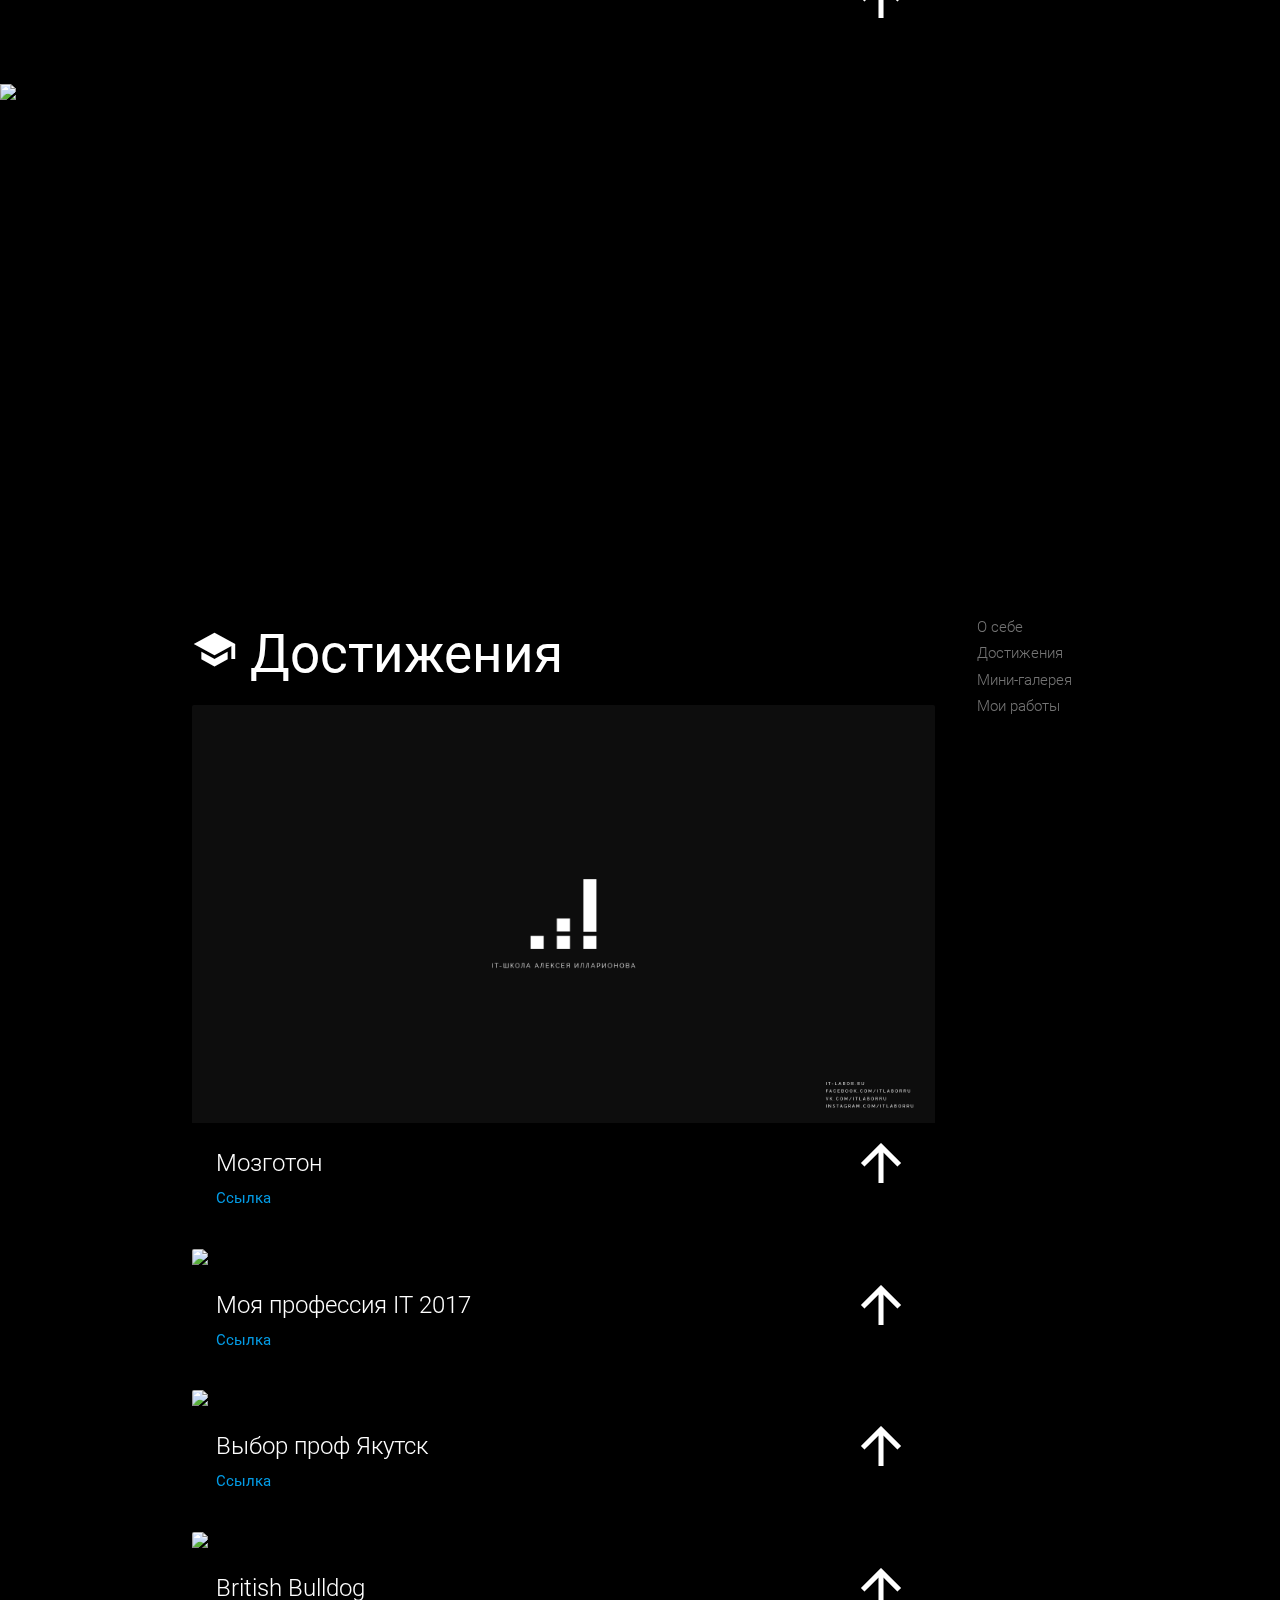
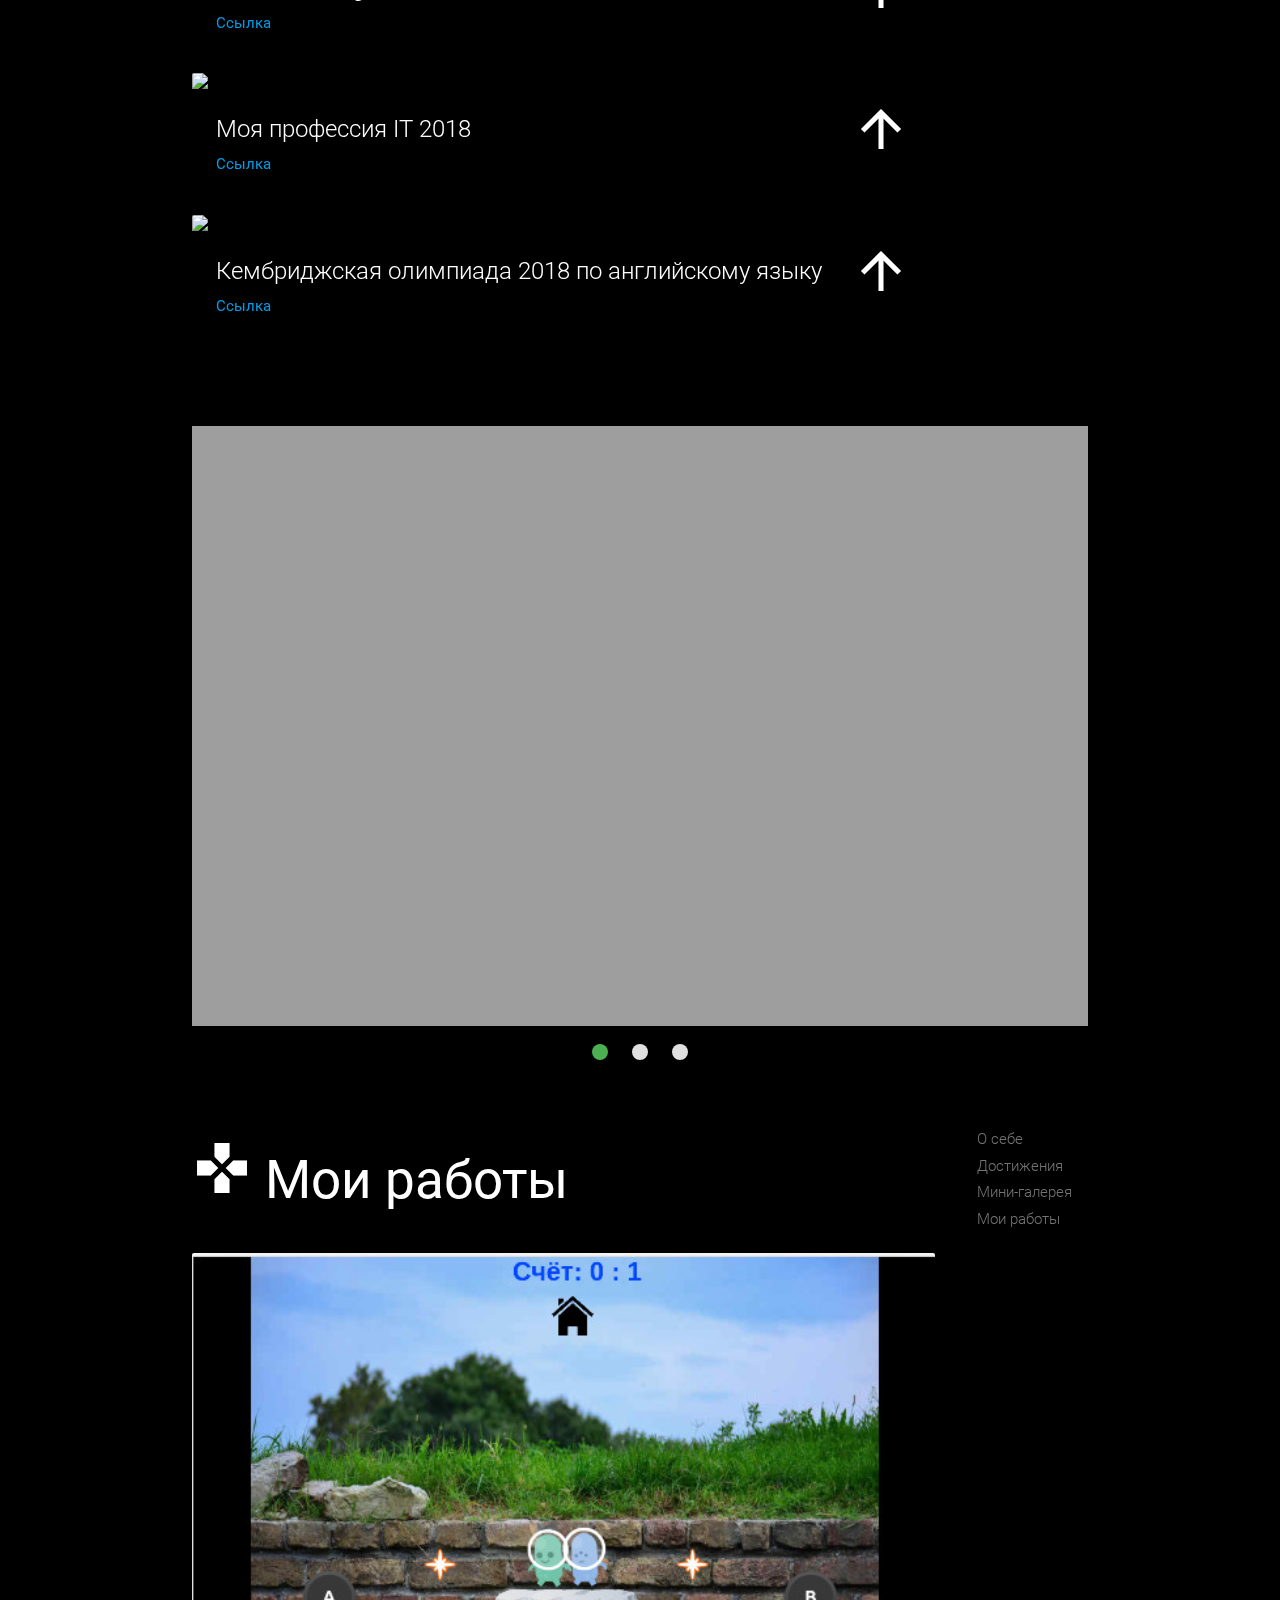
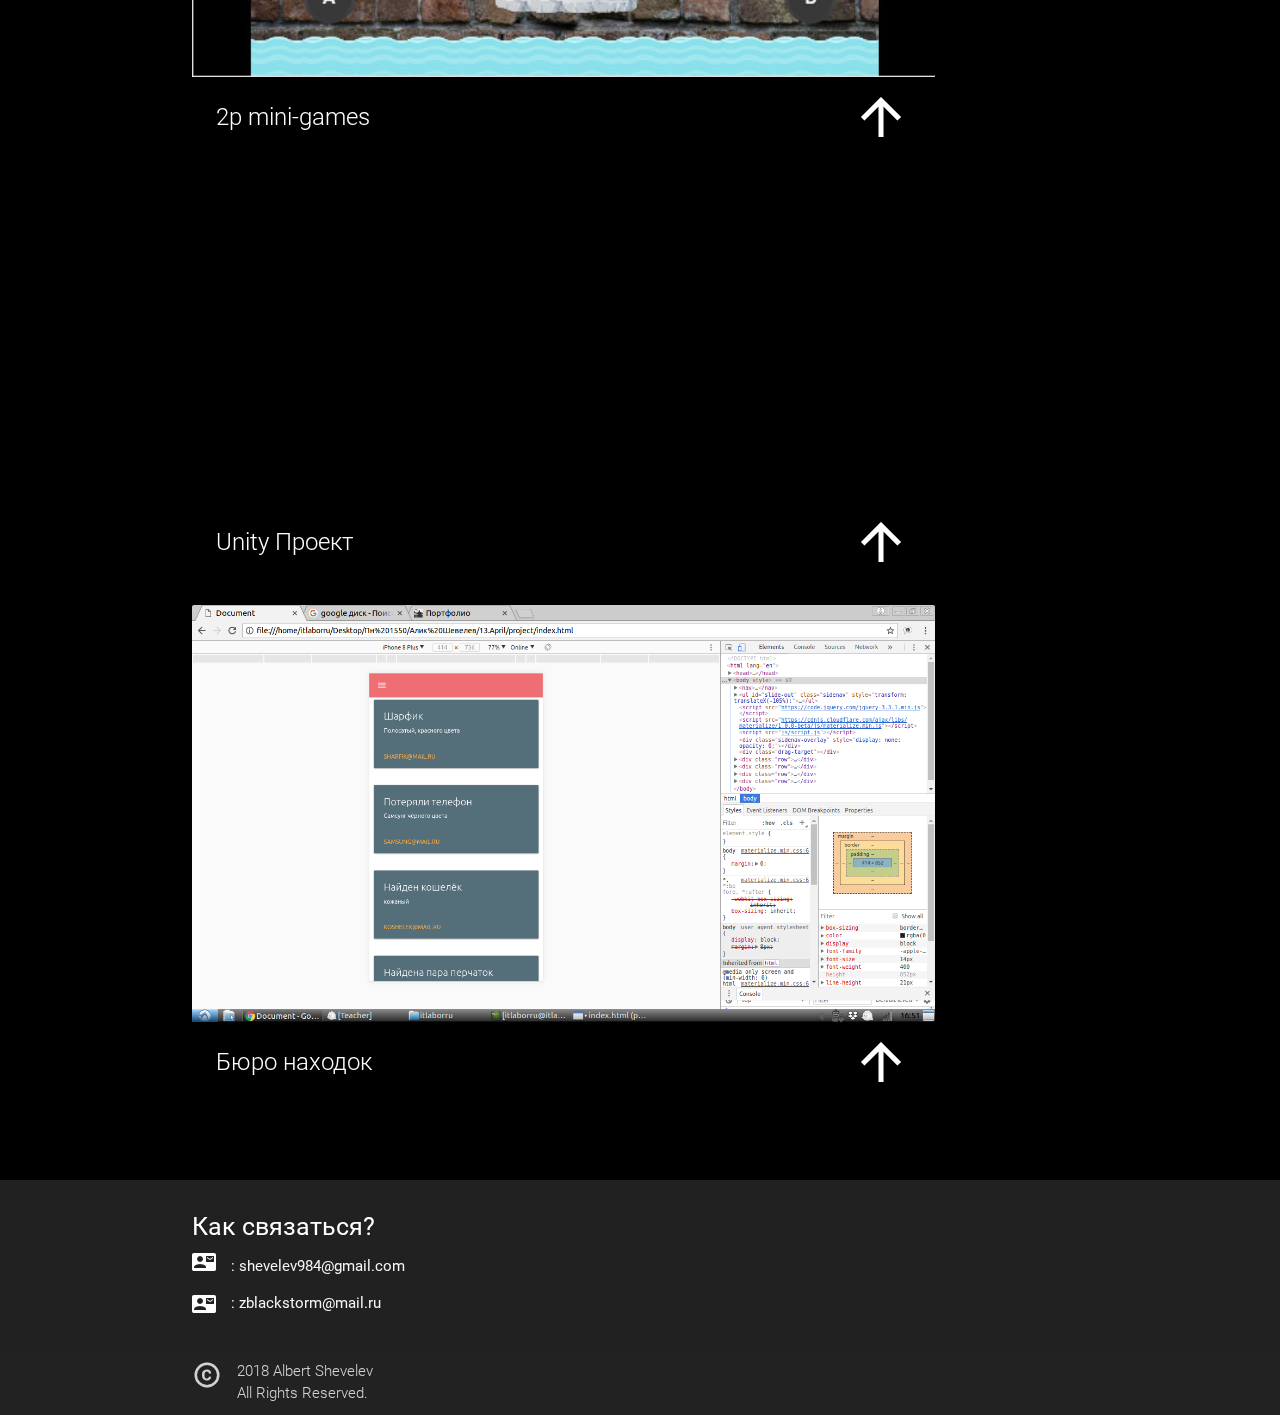
==== commit ba0bf1e5: "Add files via upload" ====
--- a/index.html
+++ b/index.html
@@ -2,273 +2,336 @@
 <html lang="en">
 
 <head>
-    <meta charset="UTF-8">
-    <title>Портфолио</title>
-    <link href="https://fonts.googleapis.com/icon?family=Material+Icons" rel="stylesheet">
-    <link type="text/css" rel="stylesheet" href="css/materialize.min.css" media="screen,projection" />
-    <meta name="viewport" content="width=device-width, initial-scale=1.0" />
-    <link rel="shortcut icon" href="https://scontent-arn2-1.cdninstagram.com/vp/89a8a807f18c75a8d0f6d70b91cfeb43/5B6FD594/t51.2885-19/s150x150/20839008_258925841280682_2194931066546946048_a.jpg">
-    <style>
-    </style>
+	<meta charset="UTF-8">
+	<title>Портфолио</title>
+	<link href="https://fonts.googleapis.com/icon?family=Material+Icons" rel="stylesheet">
+	<link type="text/css" rel="stylesheet" href="css/materialize.min.css" media="screen,projection" />
+	<meta name="viewport" content="width=device-width, initial-scale=1.0" />
+	<link rel="shortcut icon" href="https://scontent-arn2-1.cdninstagram.com/vp/89a8a807f18c75a8d0f6d70b91cfeb43/5B6FD594/t51.2885-19/s150x150/20839008_258925841280682_2194931066546946048_a.jpg">
+	<link rel="stylesheet" href="https://cdnjs.cloudflare.com/ajax/libs/font-awesome/4.7.0/css/font-awesome.min.css">
+	<style>
+
+
+	</style>
 </head>
 
 <body class="black">
-        <div class="row show-on-small">
-            <div class="col s8 center offset-s2">
-                <h2 class="header white-text">Shevelev Albert</h2>
-            </div>
-        </div>
-    <div class="parallax-container hide-on-small-only">
-        <div class="row">
-            <div class="col s8 center offset-s2">
-                <h2 class="header white-text">Shevelev Albert</h2>
-            </div>
-        </div>
-
-
-        <div class="keyart_layer parallax "><img src="https://www.walldevil.com/wallpapers/a51/cities-skylines-night-skyline-city-wallchan-sandbox-images-wallpapers-wallpaper.jpg"></div>
-    </div>
-    <div class="section black white-text ">
-        <div class="row container black">
-
-            <div class="row">
-                <div class="col s12 m9 l10">
-                    <div id="introduction" class="section scrollspy">
-                        <h2 class="header"><i class="material-icons medium" style="font-size:3rem">account_circle</i> Обо мне</h2>
+	<div class="row">
+		<div class="col s8 center offset-s2">
+			<h2 class="header white-text">Shevelev Albert</h2>
+		</div>
+	</div>
+	<div class="parallax-container hide-on-small-only">
+
+
+		<div class="keyart_layer parallax "><img src="https://www.walldevil.com/wallpapers/a51/cities-skylines-night-skyline-city-wallchan-sandbox-images-wallpapers-wallpaper.jpg"></div>
+	</div>
+	<div class="section black white-text ">
+		<div class="row container black">
+
+			<div class="row">
+				<div class="col s12 m9 l10">
+					<div id="introduction" class="section scrollspy">
+						<h2 class="header"><i class="material-icons medium" style="font-size:3rem">account_circle</i> Обо мне</h2>
+					</div>
+					<div class="card black white-text">
+						<div class="card-image waves-effect waves-block waves-light">
+							<img class="activator" src="img/me.jpg" style="width: 50%;border-radius: 50%">
+						</div>
+						<div class="card-content ">
+							<span class="card-title activator white-text"><i class="material-icons right medium">arrow_upward</i></span>
+						</div>
+						<div class="card-reveal black">
+                            <span class="card-title white-text"><i class="material-icons right medium">close</i></span>
+                            <div class="inf">
+                                
+                            </div>
+							
+							<div class="slidecontainer">
+								<h5>Карьера:</h5>
+								<input type="range" min="1" max="3" value="1" class="ranger" id="myRange">
+                                <button class="btnyear black">Найти</button>
+								<h5 class="year"></h5>
+								<h6 class="year_text"></h6>
+							</div>
+                            
+						</div>
+					</div>
+				</div>
+
+				<div class="col m3 l2 white-text hide-on-small-only">
+					<ul class="section table-of-contents">
+						<li><a href="#introduction">О себе</a></li>
+						<li><a href="#structure">Достижения</a></li>
+						<li><a href="#initialization">Мини-галерея</a></li>
+						<li><a href="#more">Мои работы</a></li>
+
+					</ul>
+				</div>
+			</div>
+		</div>
+	</div>
+	<div class="parallax-container hide-on-small-only">
+		<div class="keyart_layer parallax"><img src="http://www.1iz.net/data/media/7/New_York_Black_White_2048x1152.jpg"></div>
+	</div>
+
+	<div class="row container black">
+
+		<div class="row">
+			<div class="col s12 m9 l10">
+				<div id="structure" class="section scrollspy white-text">
+					<h2 class="header"><i class="material-icons medium" style="font-size:3rem">school</i> Достижения</h2>
+					<div class="card black white-text">
+						<div class="card-image waves-effect waves-block waves-light">
+							<img class="activator responsive-img" src="img/splash.png">
+						</div>
+						<div class="card-content">
+							<span class="card-title activator">Мозготон<i class="material-icons right medium">arrow_upward</i></span>
+							<p><a href="http://www.tpykt.ru/v-yakutske-sredi-uchashhikhsya-it-shkoly-illarionova-projjdet-konkurs-mozgoton/">Ссылка</a></p>
+						</div>
+						<div class="card-reveal black">
+							<span class="card-title">Мозготон<i class="material-icons right medium">close</i></span>
+							<p>«МОЗГОТОН» — это конкурс среди учащихся 7-10 классов городской IT- школы Алексея Илларионова, который проводится в целях визуализации идей по улучшению городского пространства. За два дня участники должны будут разработать проект — мобильное приложение, направленное на улучшение городской среды Якутска, а также представить архитектурные решения для столицы. Затем участникам предстоить защитить презентацию своего проекта перед экспертным жюри.</p><img class="responsive-img" src="img/004.png">
+						</div>
+					</div>
+					<div class="card black white-text">
+						<div class="card-image waves-effect waves-block waves-light">
+							<img class="activator responsive-img" src="http://news.ykt.ru/upload/image/2016/03/40908/main.jpg?1458652453">
+						</div>
+						<div class="card-content">
+							<span class="card-title activator">Моя профессия IT 2017<i class="material-icons right medium">arrow_upward</i></span>
+							<p><a href="http://mp-it.ru/">Ссылка</a></p>
+						</div>
+						<div class="card-reveal black">
+							<span class="card-title">Моя профессия IT 2017<i class="material-icons right medium">close</i></span>
+							<p>«Моя профессия IT» — Ежегодный Республиканский конкурс среди учеников с 8 по 11 классы средних общеобразовательных школ, образовательных организаций дополнительного образования детей, студентов и выпускников ВУЗ-ов и иных физических лиц в возрасте до 30 лет, находящихся на территории Республики Саха (Якутия)</p><img class="responsive-img" src="img/005.png">
+						</div>
+					</div>
+					<div class="card black white-text">
+						<div class="card-image waves-effect waves-block waves-light">
+							<img class="activator responsive-img" src="http://dpc.yaguo.ru/wp-content/uploads/2017/10/Risunok1-e1507863644488.png" style="width: 300px">
+						</div>
+						<div class="card-content">
+							<span class="card-title activator">Выбор проф Якутск<i class="material-icons right medium">arrow_upward</i></span>
+							<p><a href="http://dpc.yaguo.ru/rubrika-2/dnevnik-konkursa-vyibor-prof-yakutsk-3.html">Ссылка</a></p>
+						</div>
+						<div class="card-reveal black">
+							<span class="card-title">Выбор проф Якутск<i class="material-icons right medium">close</i></span>
+							<img class="responsive-img" src="img/001.png">
+						</div>
+					</div>
+					<div class="card black white-text">
+						<div class="card-image waves-effect waves-block waves-light">
+							<img class="activator responsive-img" src="https://elenalobanova.files.wordpress.com/2011/12/d0b1d183d0bbd18cd0b4d0bed0b3.jpg" style="width: 80%">
+						</div>
+						<div class="card-content">
+							<span class="card-title activator">British Bulldog<i class="material-icons right medium">arrow_upward</i></span>
+							<p><a href="http://russian-kenguru.ru/konkursy/british-bulldog">Ссылка</a></p>
+						</div>
+						<div class="card-reveal black">
+							<span class="card-title">British Bulldog<i class="material-icons right medium">close</i></span>
+							<p></p><img class="responsive-img" src="img/002.png" style="width: 80%">
+						</div>
+					</div>
+					<div class="card black white-text">
+						<div class="card-image waves-effect waves-block waves-light">
+							<img class="activator responsive-img" src="http://news.ykt.ru/upload/image/2016/03/40908/main.jpg?1458652453">
+						</div>
+						<div class="card-content">
+							<span class="card-title activator">Моя профессия IT 2018<i class="material-icons right medium">arrow_upward</i></span>
+							<p><a href="http://mp-it.ru/">Ссылка</a></p>
+						</div>
+						<div class="card-reveal black">
+							<span class="card-title">Моя профессия IT 2018<i class="material-icons right medium">close</i></span>
+							<p>«Моя профессия IT» — Ежегодный Республиканский конкурс среди учеников с 8 по 11 классы средних общеобразовательных школ, образовательных организаций дополнительного образования детей, студентов и выпускников ВУЗ-ов и иных физических лиц в возрасте до 30 лет, находящихся на территории Республики Саха (Якутия)</p><img class="responsive-img" src="img/6.jpg">
+						</div>
+					</div>
+					<div class="card black white-text">
+						<div class="card-image waves-effect waves-block waves-light">
+							<img class="activator responsive-img" src="http://language-school.ru/wp-content/uploads/2018/02/Kembridzh-580x270.jpg">
+						</div>
+						<div class="card-content">
+							<span class="card-title activator">Кембриджская олимпиада 2018 по английскому языку<i class="material-icons right medium">arrow_upward</i></span>
+							<p><a href="http://rtkkrasnoyarsk.cambridgecentres.org/novosti/-2018-2-10-">Ссылка</a></p>
+						</div>
+						<div class="card-reveal black">
+							<span class="card-title">Кембриджская олимпиада 2018 по английскому языку<i class="material-icons right medium">close</i></span>
+							<img class="responsive-img" src="img/7.jpg">
+						</div>
+					</div>
+				</div>
+			</div>
+			<div class="col m3 l2 white-text hide-on-small-only">
+				<ul class="section table-of-contents">
+					<li><a href="#introduction">О себе</a></li>
+					<li><a href="#structure">Достижения</a></li>
+					<li><a href="#initialization">Мини-галерея</a></li>
+					<li><a href="#more">Мои работы</a></li>
+				</ul>
+			</div>
+		</div>
+	</div>
+	<div class="container section scrollspy hide-on-small-only" id="initialization">
+		<div class="slider">
+			<ul class="slides">
+				<li>
+					<img src="http://aartyk.ru/wp-content/uploads/2017/12/1SHA0064-800x533.jpg">
+					<div class="caption center-align">
+
+					</div>
+				</li>
+				<li>
+					<img src="http://sakhalife.ru/wp-content/uploads/2017/12/img_4781.jpg">
+					<div class="caption right-align">
+
+					</div>
+				</li>
+				<li>
+					<img src="http://sakhalife.ru/wp-content/uploads/2017/12/1sha0033.jpg">
+					<div class="caption center-align">
+
+					</div>
+				</li>
+			</ul>
+		</div>
+	</div>
+	<div class="section black white-text ">
+		<div class="row container black">
+
+			<div class="row">
+				<div class="col s12 m9 l10">
+					<div id="more" class="section scrollspy">
+						<h2 class="header"><i class="material-icons medium">games</i> Мои работы</h2>
+					</div>
+					<div class="card black white-text">
+						<div class="card-image waves-effect waves-block waves-light">
+							<img class="activator" src="img/bgl2.jpg" style="width: 100%">
+						</div>
+						<div class="card-content ">
+							<span class="card-title activator white-text">2p mini-games<i class="material-icons right medium">arrow_upward</i></span>
+						</div>
+						<div class="card-reveal black">
+							<span class="card-title white-text">О игре<i class="material-icons right medium">close</i></span>
+							<p>Эту игру сделал на фреймворке Phaser.js. Мини-игры на двоих, пока есть только одна. На игру ушло 6 часов. </p>
+							<a href="game/index.html">Сыграть в игру</a>
+						</div>
+					</div>
+                    <div class="card black white-text">
+                        <div class="card-image waves-effect waves-block waves-light">
+                            
+                            <iframe width="100%" height="315" src="https://www.youtube.com/embed/TZ7MS_6Rdww" frameborder="0" allow="autoplay; encrypted-media" allowfullscreen></iframe>
+                        </div>
+                        <div class="card-content ">
+                            <span class="card-title activator white-text">Unity Проект<i class="material-icons right medium">arrow_upward</i></span>
+                        </div>
+                        <div class="card-reveal black">
+                            <span class="card-title white-text">О проекте<i class="material-icons right medium">close</i></span>
+                            <p>Проект на Юнити, созданный во время обучения в it-labor. Можно скачать и посмотреть код.</p>
+                            <a href="game/index.html">Скачать и посмотреть код</a>
+                        </div>
                     </div>
                     <div class="card black white-text">
                         <div class="card-image waves-effect waves-block waves-light">
-                            <img class="activator" src="img/me.jpg" style="width: 50%;border-radius: 50%">
+                            <img class="activator" src="img/ss.png" style="width: 100%">
                         </div>
                         <div class="card-content ">
-                            <span class="card-title activator white-text">Шевелев Альберт<i class="material-icons right">more_vert</i></span>
+                            <span class="card-title activator white-text">Бюро находок<i class="material-icons right medium">arrow_upward</i></span>
                         </div>
                         <div class="card-reveal black">
-                            <span class="card-title white-text">Обо мне<i class="material-icons right">close</i></span>
-                            <p>ФИО: Шевелев Альберт Владиславович<br>Дата рождения: 11.06.2002<br>Возраст: 16 лет<br>Место рождения: Якутск, Республика Саха(Якутия), Россия<br>Школа: МОБУ НПСОШ №2<br>IT-школа: IT-школа Алексея Илларионова 2 курс<br>Языки программирования: HTML, CSS, JavaScript, C#, PHP<br></p>
+                            <span class="card-title white-text">О проекте<i class="material-icons right medium">close</i></span>
+                            <p>Приложение будет помогать людям, которые потеряли свои или нашли чужие вещи. Из-за того, что сервер отключен, посмотреть невозможно. Но можно скачать и посмотреть код</p>
+                            <a href="byro.zip" download>Скачать и посмотреть код</a>
                         </div>
                     </div>
-                </div>
-                <div class="col m3 l2 white-text hide-on-small-only">
-                    <ul class="section table-of-contents">
-                        <li><a href="#introduction">О себе</a></li>
-                        <li><a href="#structure">Достижения</a></li>
-                        <li><a href="#initialization">Слайдер</a></li>
-                        <li><a href="#more">Мои работы</a></li>
-                        
-                    </ul>
-                </div>
-            </div>
-        </div>
-    </div>
-    <div class="parallax-container hide-on-small-only">
-        <div class="keyart_layer parallax"><img src="http://www.1iz.net/data/media/7/New_York_Black_White_2048x1152.jpg"></div>
-    </div>
-
-    <div class="row container black">
-
-        <div class="row">
-            <div class="col s12 m9 l10">
-                <div id="structure" class="section scrollspy white-text">
-                    <h2 class="header"><i class="material-icons medium" style="font-size:3rem">school</i> Достижения</h2>
-                    <div class="card black white-text">
-                        <div class="card-image waves-effect waves-block waves-light">
-                            <img class="activator responsive-img" src="img/splash.png">
-                        </div>
-                        <div class="card-content">
-                            <span class="card-title activator">Мозготон<i class="material-icons right">more_vert</i></span>
-                            <p><a href="http://www.tpykt.ru/v-yakutske-sredi-uchashhikhsya-it-shkoly-illarionova-projjdet-konkurs-mozgoton/">Ссылка</a></p>
-                        </div>
-                        <div class="card-reveal black">
-                            <span class="card-title">Мозготон<i class="material-icons right">close</i></span>
-                            <p>«МОЗГОТОН» — это конкурс среди учащихся 7-10 классов городской IT- школы Алексея Илларионова, который проводится в целях визуализации идей по улучшению городского пространства. За два дня участники должны будут разработать проект — мобильное приложение, направленное на улучшение городской среды Якутска, а также представить архитектурные решения для столицы. Затем участникам предстоить защитить презентацию своего проекта перед экспертным жюри.</p><img class="responsive-img" src="img/004.png">
-                        </div>
-                    </div>
-                    <div class="card black white-text">
-                        <div class="card-image waves-effect waves-block waves-light">
-                            <img class="activator responsive-img" src="http://news.ykt.ru/upload/image/2016/03/40908/main.jpg?1458652453">
-                        </div>
-                        <div class="card-content">
-                            <span class="card-title activator">Моя профессия IT 2017<i class="material-icons right">more_vert</i></span>
-                            <p><a href="http://mp-it.ru/">Ссылка</a></p>
-                        </div>
-                        <div class="card-reveal black">
-                            <span class="card-title">Моя профессия IT 2017<i class="material-icons right">close</i></span>
-                            <p>«Моя профессия IT» — Ежегодный Республиканский конкурс среди учеников с 8 по 11 классы средних общеобразовательных школ, образовательных организаций дополнительного образования детей, студентов и выпускников ВУЗ-ов и иных физических лиц в возрасте до 30 лет, находящихся на территории Республики Саха (Якутия)</p><img class="responsive-img" src="img/005.png">
-                        </div>
-                    </div>
-                    <div class="card black white-text">
-                        <div class="card-image waves-effect waves-block waves-light">
-                            <img class="activator responsive-img" src="http://dpc.yaguo.ru/wp-content/uploads/2017/10/Risunok1-e1507863644488.png" style="width: 300px">
-                        </div>
-                        <div class="card-content">
-                            <span class="card-title activator">Выбор проф Якутск<i class="material-icons right">more_vert</i></span>
-                            <p><a href="http://dpc.yaguo.ru/rubrika-2/dnevnik-konkursa-vyibor-prof-yakutsk-3.html">Ссылка</a></p>
-                        </div>
-                        <div class="card-reveal black">
-                            <span class="card-title">Выбор проф Якутск<i class="material-icons right">close</i></span>
-                            <img class="responsive-img" src="img/001.png">
-                        </div>
-                    </div>
-                    <div class="card black white-text">
-                        <div class="card-image waves-effect waves-block waves-light">
-                            <img class="activator responsive-img" src="https://elenalobanova.files.wordpress.com/2011/12/d0b1d183d0bbd18cd0b4d0bed0b3.jpg" style="width: 80%">
-                        </div>
-                        <div class="card-content">
-                            <span class="card-title activator">British Bulldog<i class="material-icons right">more_vert</i></span>
-                            <p><a href="http://russian-kenguru.ru/konkursy/british-bulldog">Ссылка</a></p>
-                        </div>
-                        <div class="card-reveal black">
-                            <span class="card-title">British Bulldog<i class="material-icons right">close</i></span>
-                            <p></p><img class="responsive-img" src="img/002.png" style="width: 80%">
-                        </div>
-                    </div>
-                    <div class="card black white-text">
-                        <div class="card-image waves-effect waves-block waves-light">
-                            <img class="activator responsive-img" src="http://news.ykt.ru/upload/image/2016/03/40908/main.jpg?1458652453">
-                        </div>
-                        <div class="card-content">
-                            <span class="card-title activator">Моя профессия IT 2018<i class="material-icons right">more_vert</i></span>
-                            <p><a href="http://mp-it.ru/">Ссылка</a></p>
-                        </div>
-                        <div class="card-reveal black">
-                            <span class="card-title">Моя профессия IT 2018<i class="material-icons right">close</i></span>
-                            <p>«Моя профессия IT» — Ежегодный Республиканский конкурс среди учеников с 8 по 11 классы средних общеобразовательных школ, образовательных организаций дополнительного образования детей, студентов и выпускников ВУЗ-ов и иных физических лиц в возрасте до 30 лет, находящихся на территории Республики Саха (Якутия)</p><img class="responsive-img" src="img/6.jpg">
-                        </div>
-                    </div>
-                    <div class="card black white-text">
-                        <div class="card-image waves-effect waves-block waves-light">
-                            <img class="activator responsive-img" src="http://language-school.ru/wp-content/uploads/2018/02/Kembridzh-580x270.jpg">
-                        </div>
-                        <div class="card-content">
-                            <span class="card-title activator">Кембриджская олимпиада 2018 по английскому языку<i class="material-icons right">more_vert</i></span>
-                            <p><a href="http://rtkkrasnoyarsk.cambridgecentres.org/novosti/-2018-2-10-">Ссылка</a></p>
-                        </div>
-                        <div class="card-reveal black">
-                            <span class="card-title">Кембриджская олимпиада 2018 по английскому языку<i class="material-icons right">close</i></span>
-                            <img class="responsive-img" src="img/7.jpg">
-                        </div>
-                    </div>
-                </div>
-            </div>
-            <div class="col m3 l2 white-text hide-on-small-only">
-                <ul class="section table-of-contents">
-                    <li><a href="#introduction">О себе</a></li>
-                    <li><a href="#structure">Достижения</a></li>
-                    <li><a href="#initialization">Слайдер</a></li>
-                    <li><a href="#more">Мои работы</a></li>
-                </ul>
-            </div>
-        </div>
-    </div>
-    <div class="container section scrollspy hide-on-small-only" id="initialization">
-        <div class="slider">
-        <ul class="slides">
-            <li>
-                <img src="http://aartyk.ru/wp-content/uploads/2017/12/1SHA0064-800x533.jpg">
-                <div class="caption center-align">
-                    
-                </div>
-            </li>
-            <li>
-                <img src="http://sakhalife.ru/wp-content/uploads/2017/12/img_4781.jpg">
-                <div class="caption right-align">
-                    
-                </div>
-            </li>
-            <li>
-                <img src="http://sakhalife.ru/wp-content/uploads/2017/12/1sha0033.jpg">
-                <div class="caption center-align">
-                    
-                </div>
-            </li>
-        </ul>
-    </div>
-    </div>
-    <div class="section black white-text ">
-        <div class="row container black">
-
-            <div class="row">
-                <div class="col s12 m9 l10">
-                    <div id="more" class="section scrollspy">
-                        <h2 class="header"><i class="material-icons medium">games</i> Мои работы</h2>
-                    </div>
-                    <div class="card black white-text">
-                        <div class="card-image waves-effect waves-block waves-light">
-                            <img class="activator" src="img/bgl2.jpg" style="width: 50%">
-                        </div>
-                        <div class="card-content ">
-                            <span class="card-title activator white-text">Игра<i class="material-icons right">more_vert</i></span>
-                        </div>
-                        <div class="card-reveal black">
-                            <span class="card-title white-text">О игре<i class="material-icons right">close</i></span>
-                            <p>Эту игру сделал на фреймворке Phaser.js. Мини-игры на двоих, к сожалению пока готова только одна. На игру ушло 6 часов.</p>
-                            <a href="game/index.html">Сыграть в игру</a>
-                        </div>
-                    </div>
-                </div>
-                <div class="col m3 l2 white-text hide-on-small-only">
-                    <ul class="section table-of-contents">
-                        <li><a href="#introduction">О себе</a></li>
-                        <li><a href="#structure">Достижения</a></li>
-                        <li><a href="#initialization">Слайдер</a></li>
-                        <li><a href="#more">Мои работы</a></li>
-                        
-                    </ul>
-                </div>
-            </div>
-        </div>
-    </div>
-    
-    <footer class="page-footer grey darken-4">
-        <div class="container">
-            <div class="row">
-                <div class="col l6 s12 offset-s2">
-                    <h5 class="white-text">Как связаться?</h5>
-                    <p class="grey-text text-lighten-4">Почта: shevelev984@gmail.com</p>
-                </div>
-            </div>
-        </div>
-
-        <div class="footer-copyright">
-            <div class="container">
-                © 2017 Albert Shevelev<br> All Rights Reserved.
-            </div>
-        </div>
-
-    </footer>
-    <div class="fixed-action-btn hide-on-med-and-down">
-    <a class="btn-floating btn-large grey darken-4">
-      <i class="large material-icons">menu</i>
-    </a>
-    <ul>
-      <li><a class="btn-floating grey waves-effect waves-light tooltipped" data-position="left" data-delay="50" data-tooltip="Instagram" href="https://www.instagram.com/zionoidbs/"><i class="material-icons">mail</i></a></li>
-      <li><a class="btn-floating grey waves-effect waves-light tooltipped" data-position="left" data-delay="50" data-tooltip="Facebook" href="#"><i class="material-icons">mail</i></a></li>
-      <li><a class="btn-floating grey waves-effect waves-light tooltipped" data-position="left" data-delay="50" data-tooltip="YouTube" href="#"><i class="material-icons">mail</i></a></li>
-    </ul>
-  </div>
-
-    <script type="text/javascript" src="https://code.jquery.com/jquery-3.2.1.min.js"></script>
-    <script type="text/javascript" src="js/materialize.min.js"></script>
-    <script type="text/javascript">
-        $(document).ready(function() {
-            $('.slider').slider({
-                height: 600
-            });
-            $('.modal').modal();
-            $(".button-collapse").sideNav();
-            $('.collapsible').collapsible();
-            $('.parallax').parallax();
-            $('.scrollspy').scrollSpy();
-            $('.tooltipped').tooltip({delay: 50});
-        });
-
-    </script>
-    <script>
-        var parallax_container = document.querySelector(".parallax-container");
-        parallax_container.style.height = innerHeight + "px";
-
-    </script>
+				</div>
+				<div class="col m3 l2 white-text hide-on-small-only">
+					<ul class="section table-of-contents">
+						<li><a href="#introduction">О себе</a></li>
+						<li><a href="#structure">Достижения</a></li>
+						<li><a href="#initialization">Мини-галерея</a></li>
+						<li><a href="#more">Мои работы</a></li>
+
+					</ul>
+				</div>
+			</div>
+		</div>
+	</div>
+
+	<footer class="page-footer grey darken-4">
+		<div class="container">
+			<div class="row">
+				<div class="col l6 s12 offset-s2">
+					<h5 class="white-text">Как связаться?</h5>
+					<i class="material-icons left">contact_mail</i>
+					<p class="grey-text text-lighten-4">: shevelev984@gmail.com</p>
+					<i class="material-icons left">contact_mail</i>
+					<p class="grey-text text-lighten-4">: zblackstorm@mail.ru</p>
+				</div>
+			</div>
+		</div>
+
+		<div class="footer-copyright">
+			<div class="container">
+				<i class="small material-icons left">copyright</i> 2018 Albert Shevelev<br> All Rights Reserved.
+			</div>
+		</div>
+
+	</footer>
+	<div class="fixed-action-btn hide-on-med-and-down">
+		<a class="btn-floating btn-large grey darken-4 pulse">
+			<i class="large material-icons">menu</i>
+		</a>
+		<ul>
+			<li><a class="btn-floating grey waves-effect waves-light tooltipped" data-position="left" data-delay="50" data-tooltip="Instagram" href="https://www.instagram.com/zionoidbs/"><i class="fa fa-instagram"></i></a></li>
+			<li><a class="btn-floating grey waves-effect waves-light tooltipped" data-position="left" data-delay="50" data-tooltip="Facebook" href="https://www.facebook.com/zionoid.channel"><i class="fa fa-facebook"></i></a></li>
+			<li><a class="btn-floating grey waves-effect waves-light tooltipped" data-position="left" data-delay="50" data-tooltip="YouTube" href="https://www.youtube.com/channel/UC3u-oM1OLK8YtQjGCJnX-fA"><i class="fa fa-youtube"></i></a></li>
+		</ul>
+	</div>
+
+	<script type="text/javascript" src="https://code.jquery.com/jquery-3.2.1.min.js"></script>
+	<script type="text/javascript" src="js/materialize.min.js"></script>
+	<script type="text/javascript">
+		$(document).ready(function() {
+			$('.slider').slider({
+				height: 600
+			});
+			$('.modal').modal();
+			$(".button-collapse").sideNav();
+			$('.collapsible').collapsible();
+			$('.parallax').parallax();
+			$('.scrollspy').scrollSpy();
+			$('.tooltipped').tooltip({
+				delay: 50
+			});
+		});
+
+	</script>
+	<script>
+		var parallax_container = document.querySelector(".parallax-container");
+		var year = document.querySelector(".year");
+		var year_text = document.querySelector(".year_text");
+		var ranger = document.querySelector(".ranger");
+        var btn = document.querySelector(".btnyear");
+        var inf = document.querySelector(".inf");
+        btn.onclick=function(){
+            if(ranger.value==1){
+                year.innerHTML="2016";
+                year_text.innerHTML="Я поступаю в IT - Школу Алексея Илларионова";
+            }
+            if(ranger.value==2){
+                year.innerHTML="2017";
+                year_text.innerHTML="Участие в Моя Профессия IT 2017, Мозготоне и Выборе Проф";
+            }
+            if(ranger.value==3){
+                year.innerHTML="2018";
+                year_text.innerHTML="Участие в Кембриджской олимпиаде 2018 по английскому языку и Моя Профессия IT 2018.";
+            }
+        }
+		parallax_container.style.height = innerHeight + "px";
+	var dta=new Date();
+    var years=dta.getFullYear()-2002;
+    inf.innerHTML="<h6>ФИО: Шевелев Альберт Владиславович<br>Дата рождения: 11.06.2002<br>Возраст: "+years+" лет<br>Место рождения: Якутск, Республика Саха(Якутия), Россия<br>Школа: МОБУ НПСОШ №2<br>IT-школа: IT-школа Алексея Илларионова 2 курс<br>Языки программирования: HTML, CSS, JavaScript, C#(Unity), PHP<br>В будущем хочу разрабатывать игры</h6>"
+	</script>
 
 </body>
 
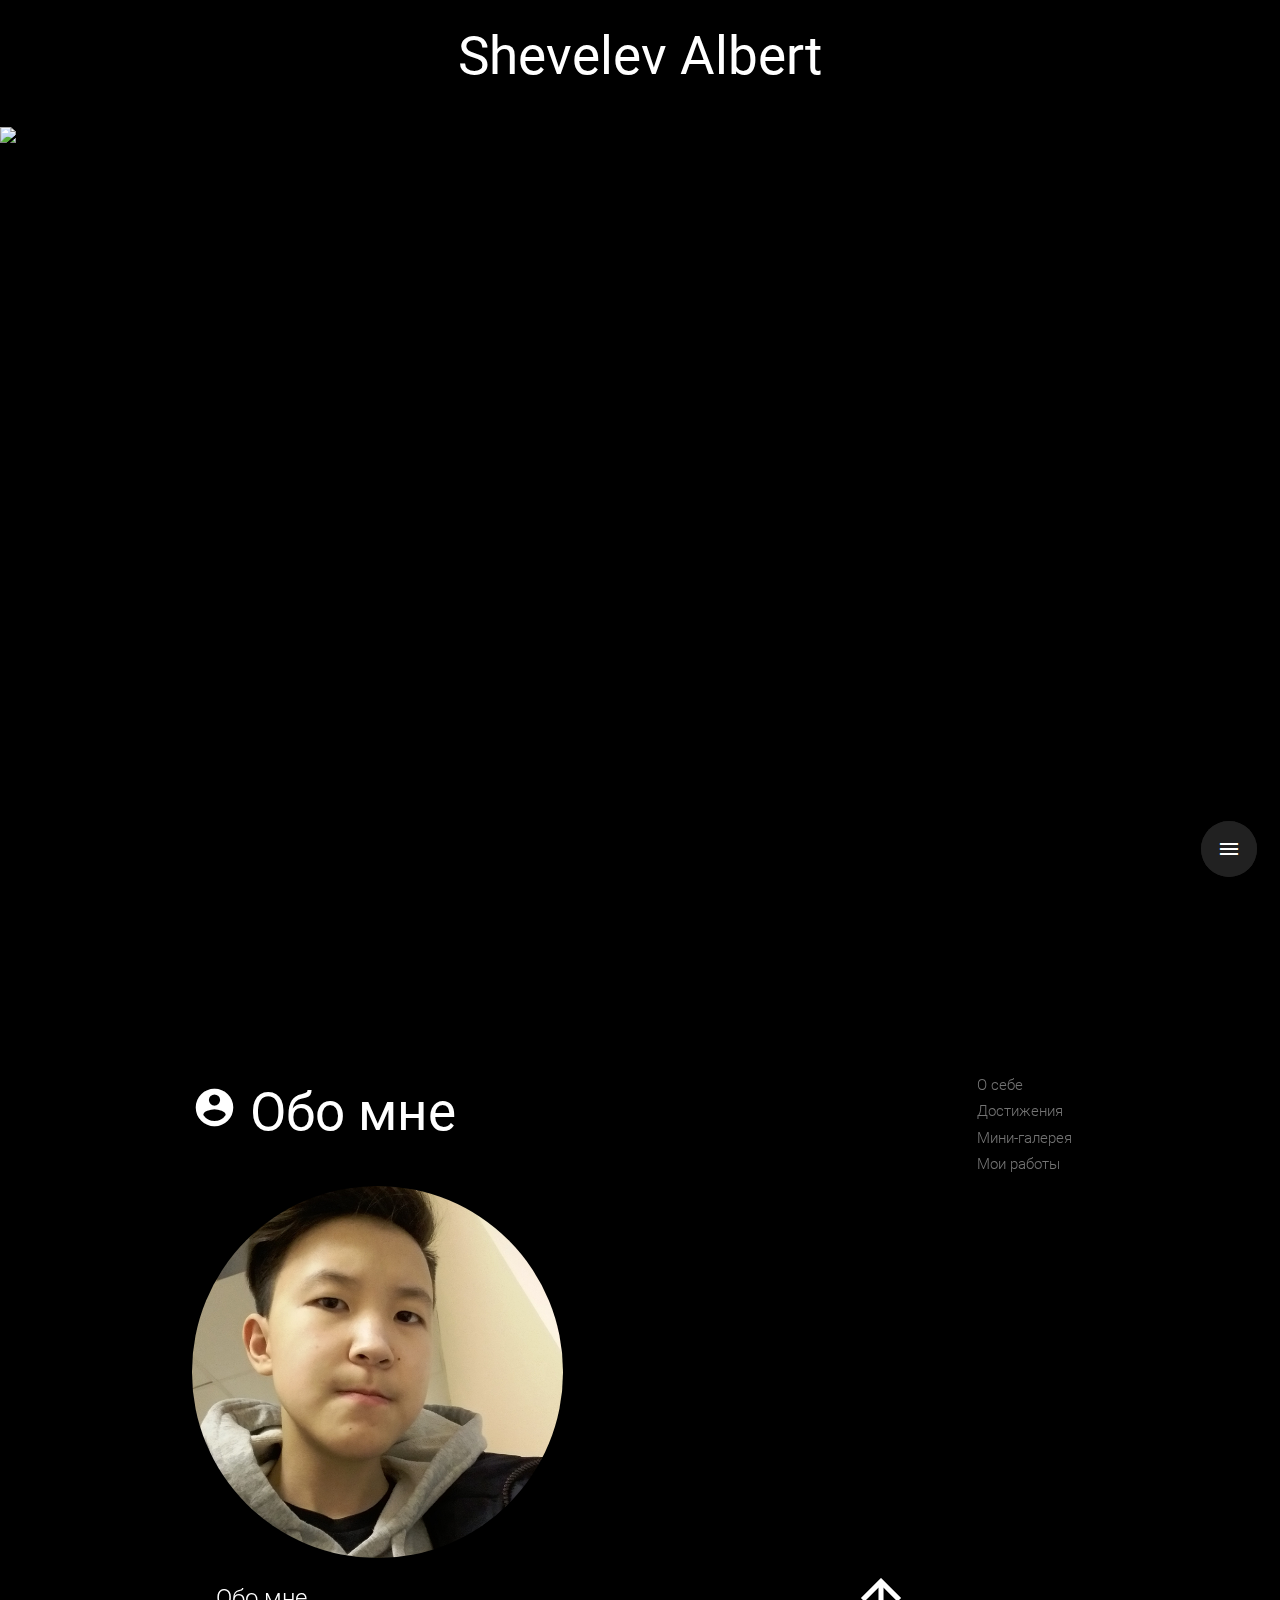
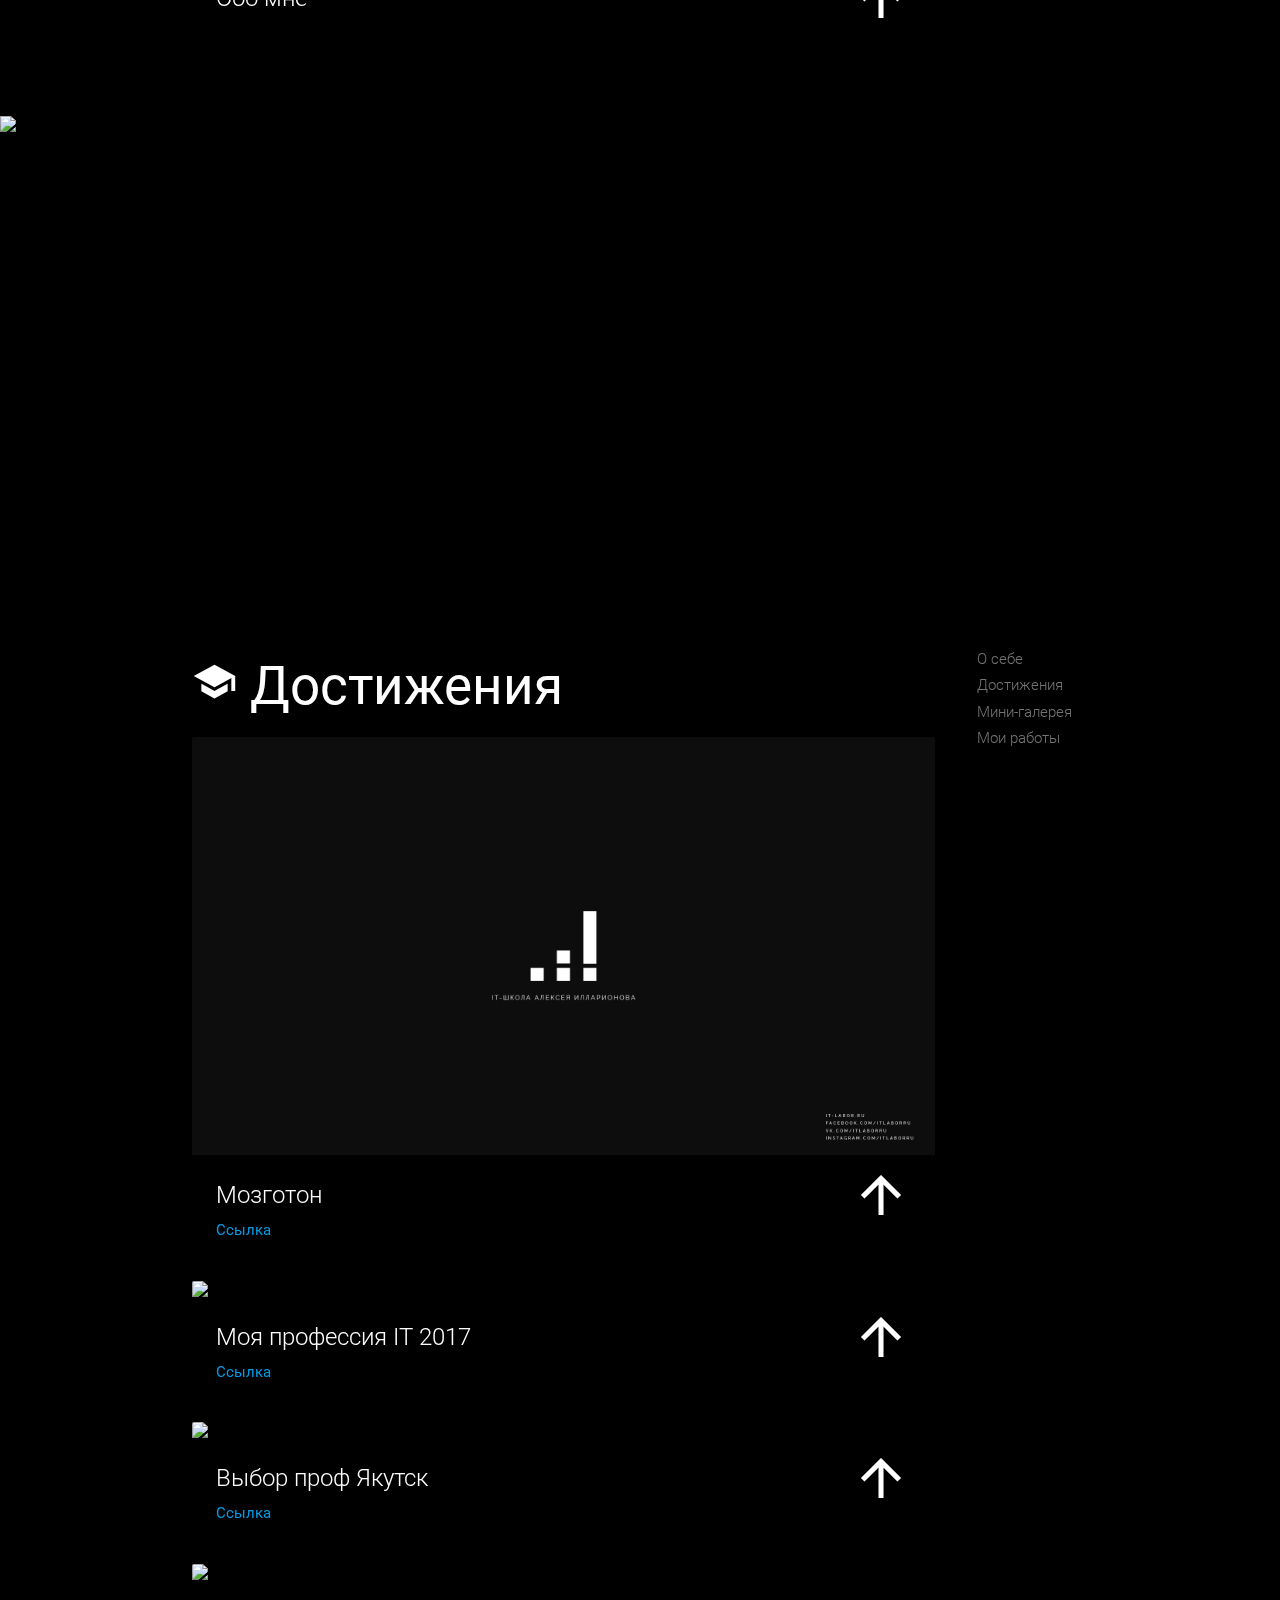
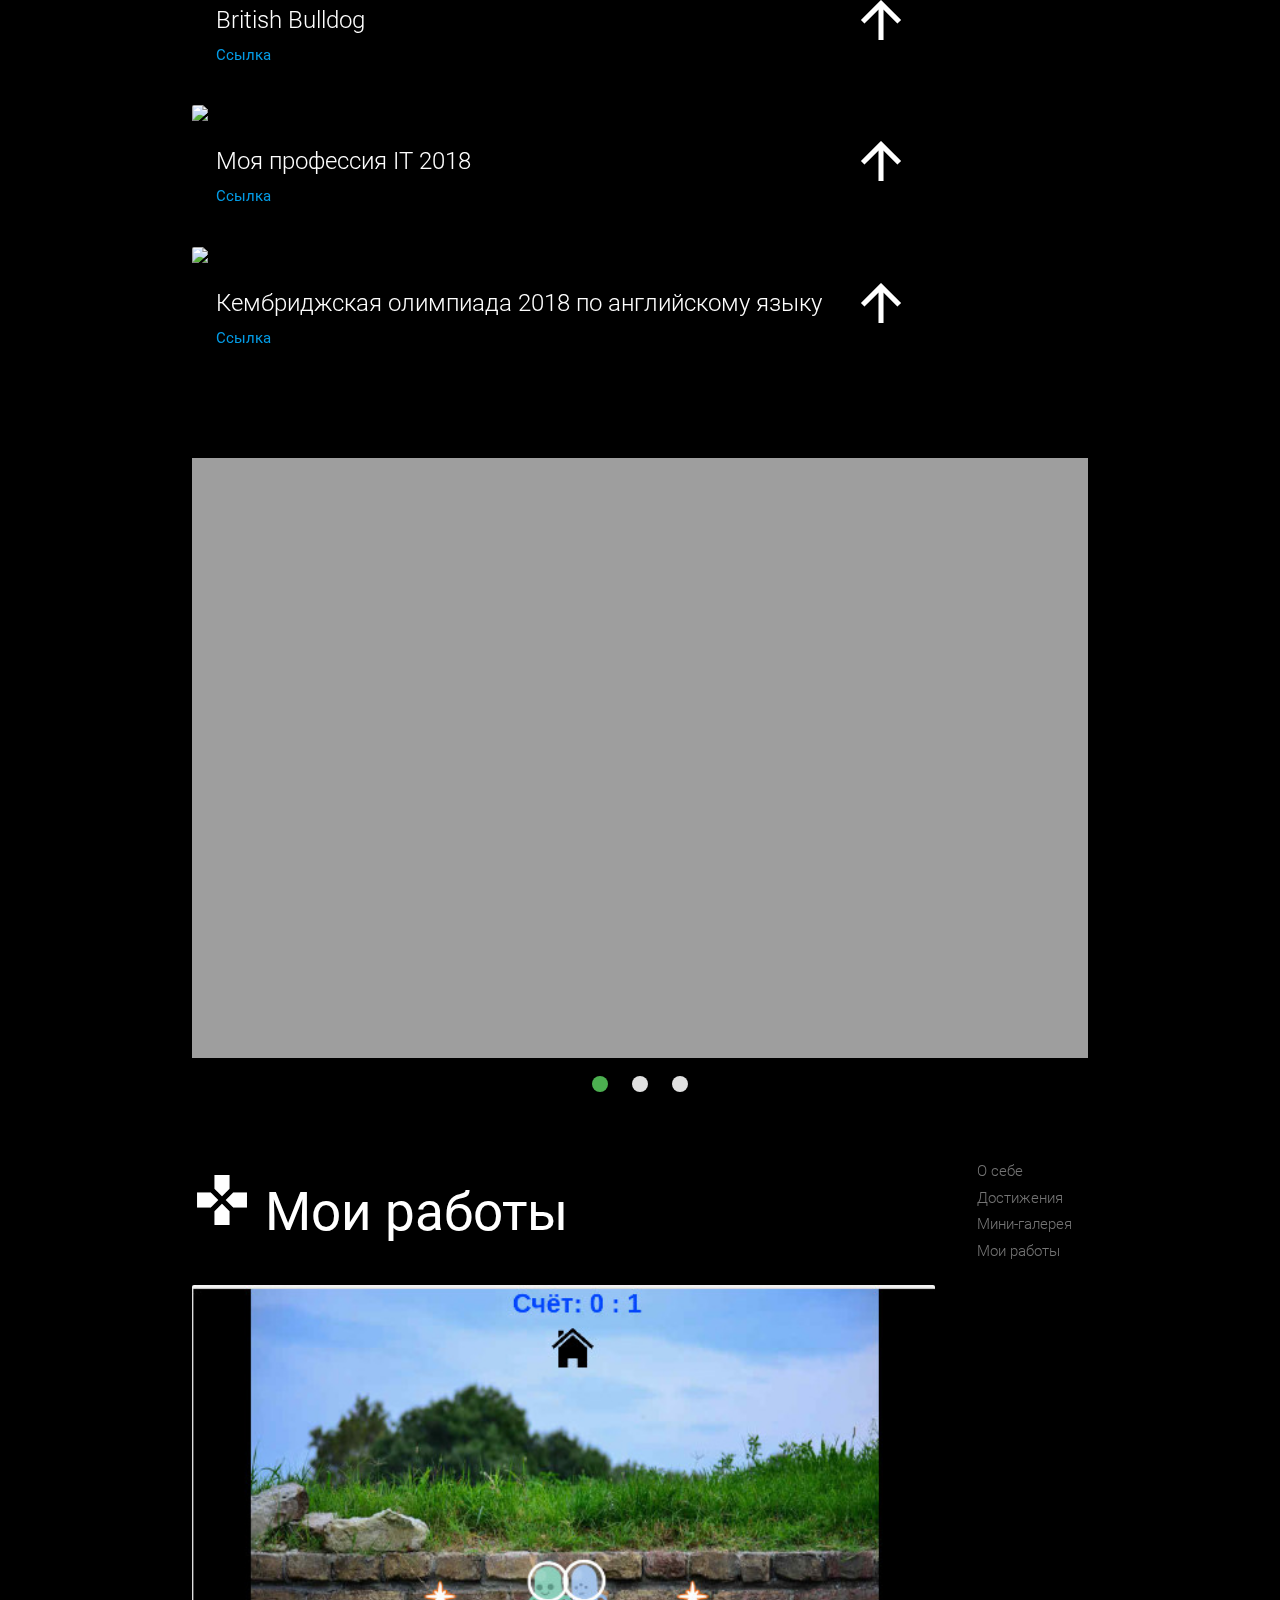
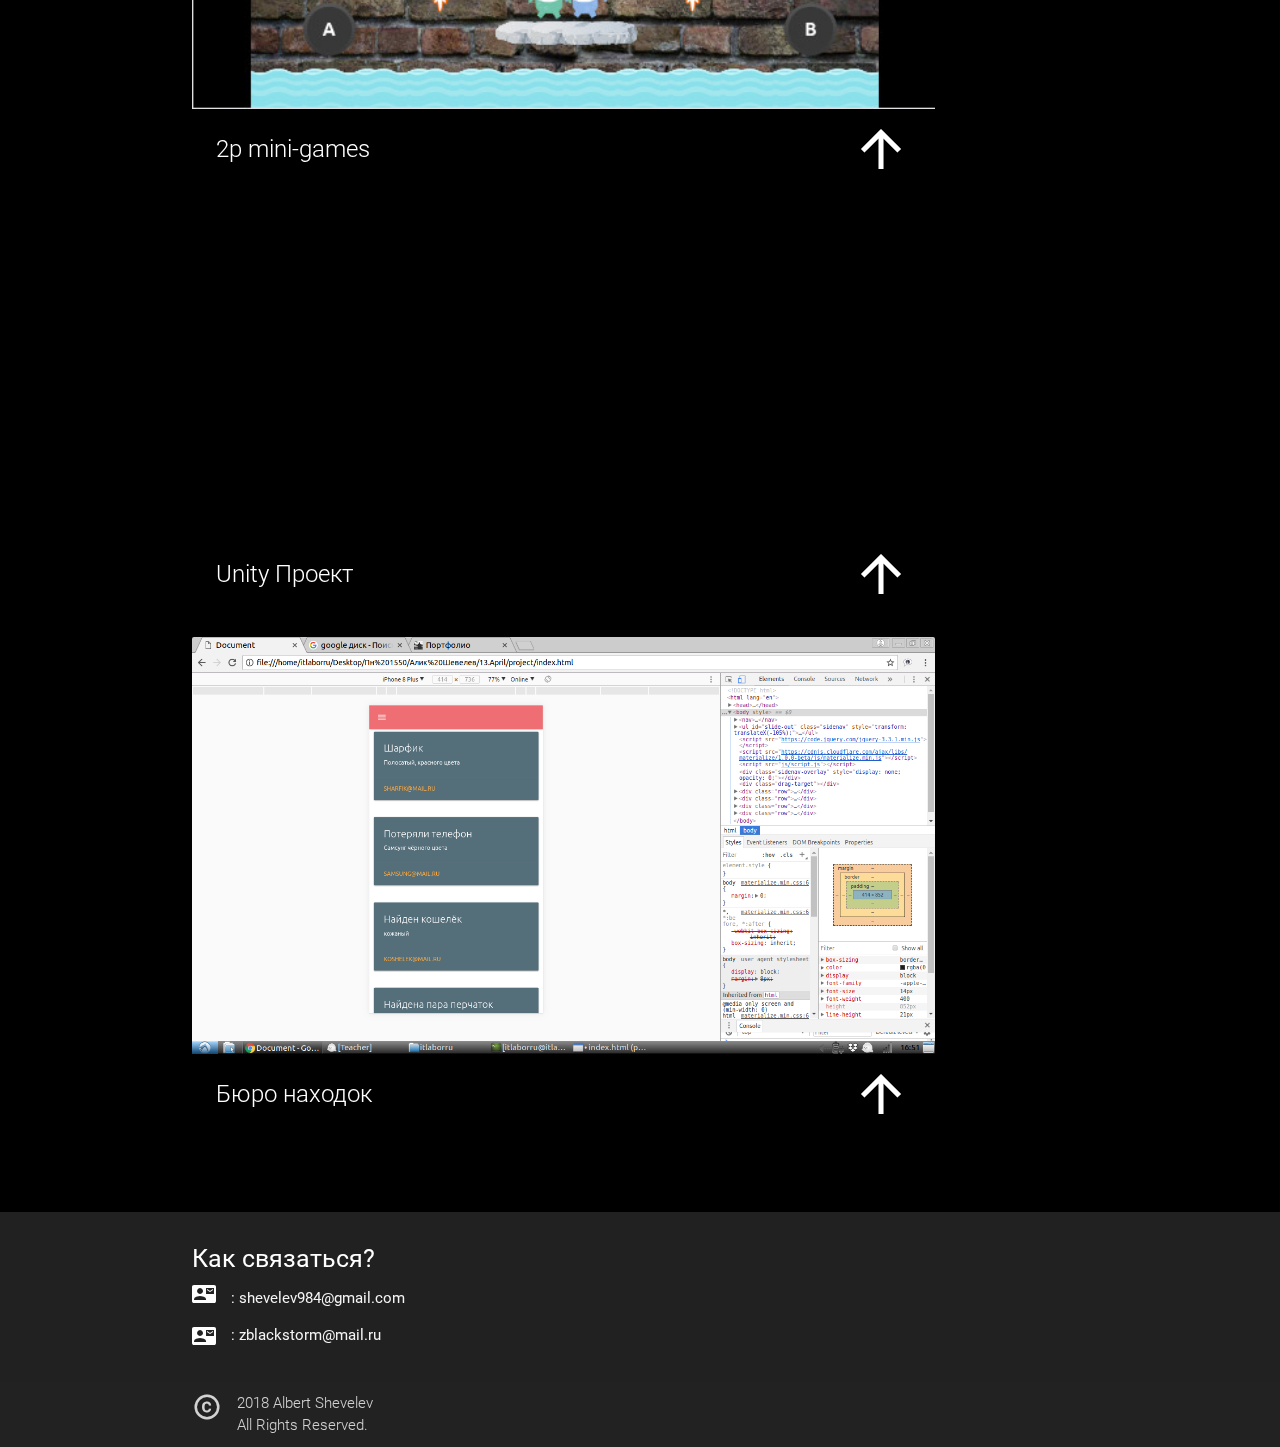
==== commit ebb8593e: "Add files via upload" ====
--- a/index.html
+++ b/index.html
@@ -2,223 +2,223 @@
 <html lang="en">
 
 <head>
-	<meta charset="UTF-8">
-	<title>Портфолио</title>
-	<link href="https://fonts.googleapis.com/icon?family=Material+Icons" rel="stylesheet">
-	<link type="text/css" rel="stylesheet" href="css/materialize.min.css" media="screen,projection" />
-	<meta name="viewport" content="width=device-width, initial-scale=1.0" />
-	<link rel="shortcut icon" href="https://scontent-arn2-1.cdninstagram.com/vp/89a8a807f18c75a8d0f6d70b91cfeb43/5B6FD594/t51.2885-19/s150x150/20839008_258925841280682_2194931066546946048_a.jpg">
-	<link rel="stylesheet" href="https://cdnjs.cloudflare.com/ajax/libs/font-awesome/4.7.0/css/font-awesome.min.css">
-	<style>
-
-
-	</style>
+    <meta charset="UTF-8">
+    <title>Портфолио</title>
+    <link href="https://fonts.googleapis.com/icon?family=Material+Icons" rel="stylesheet">
+    <link type="text/css" rel="stylesheet" href="css/materialize.min.css" media="screen,projection" />
+    <meta name="viewport" content="width=device-width, initial-scale=1.0" />
+    <link rel="shortcut icon" href="https://scontent-arn2-1.cdninstagram.com/vp/89a8a807f18c75a8d0f6d70b91cfeb43/5B6FD594/t51.2885-19/s150x150/20839008_258925841280682_2194931066546946048_a.jpg">
+    <link rel="stylesheet" href="https://cdnjs.cloudflare.com/ajax/libs/font-awesome/4.7.0/css/font-awesome.min.css">
+    <style>
+
+
+    </style>
 </head>
 
 <body class="black">
-	<div class="row">
-		<div class="col s8 center offset-s2">
-			<h2 class="header white-text">Shevelev Albert</h2>
-		</div>
-	</div>
-	<div class="parallax-container hide-on-small-only">
-
-
-		<div class="keyart_layer parallax "><img src="https://www.walldevil.com/wallpapers/a51/cities-skylines-night-skyline-city-wallchan-sandbox-images-wallpapers-wallpaper.jpg"></div>
-	</div>
-	<div class="section black white-text ">
-		<div class="row container black">
-
-			<div class="row">
-				<div class="col s12 m9 l10">
-					<div id="introduction" class="section scrollspy">
-						<h2 class="header"><i class="material-icons medium" style="font-size:3rem">account_circle</i> Обо мне</h2>
-					</div>
-					<div class="card black white-text">
-						<div class="card-image waves-effect waves-block waves-light">
-							<img class="activator" src="img/me.jpg" style="width: 50%;border-radius: 50%">
-						</div>
-						<div class="card-content ">
-							<span class="card-title activator white-text"><i class="material-icons right medium">arrow_upward</i></span>
-						</div>
-						<div class="card-reveal black">
+    <div class="row">
+        <div class="col s8 center offset-s2">
+            <h2 class="header white-text">Shevelev Albert</h2>
+        </div>
+    </div>
+    <div class="parallax-container hide-on-small-only">
+
+
+        <div class="keyart_layer parallax "><img src="https://www.walldevil.com/wallpapers/a51/cities-skylines-night-skyline-city-wallchan-sandbox-images-wallpapers-wallpaper.jpg"></div>
+    </div>
+    <div class="section black white-text ">
+        <div class="row container black">
+
+            <div class="row">
+                <div class="col s12 m9 l10">
+                    <div id="introduction" class="section scrollspy">
+                        <h2 class="header"><i class="material-icons medium" style="font-size:3rem">account_circle</i> Обо мне</h2>
+                    </div>
+                    <div class="card black white-text">
+                        <div class="card-image waves-effect waves-block waves-light">
+                            <img class="activator" src="img/me.jpg" style="width: 50%;border-radius: 50%">
+                        </div>
+                        <div class="card-content ">
+                            <span class="card-title activator white-text">Обо мне<i class="material-icons right medium">arrow_upward</i></span>
+                        </div>
+                        <div class="card-reveal black">
                             <span class="card-title white-text"><i class="material-icons right medium">close</i></span>
                             <div class="inf">
-                                
+
                             </div>
-							
-							<div class="slidecontainer">
-								<h5>Карьера:</h5>
-								<input type="range" min="1" max="3" value="1" class="ranger" id="myRange">
+
+                            <div class="slidecontainer">
+                                <h5>Карьера:</h5>
+                                <input type="range" min="1" max="3" value="1" class="ranger" id="myRange">
                                 <button class="btnyear black">Найти</button>
-								<h5 class="year"></h5>
-								<h6 class="year_text"></h6>
-							</div>
-                            
-						</div>
-					</div>
-				</div>
-
-				<div class="col m3 l2 white-text hide-on-small-only">
-					<ul class="section table-of-contents">
-						<li><a href="#introduction">О себе</a></li>
-						<li><a href="#structure">Достижения</a></li>
-						<li><a href="#initialization">Мини-галерея</a></li>
-						<li><a href="#more">Мои работы</a></li>
-
-					</ul>
-				</div>
-			</div>
-		</div>
-	</div>
-	<div class="parallax-container hide-on-small-only">
-		<div class="keyart_layer parallax"><img src="http://www.1iz.net/data/media/7/New_York_Black_White_2048x1152.jpg"></div>
-	</div>
-
-	<div class="row container black">
-
-		<div class="row">
-			<div class="col s12 m9 l10">
-				<div id="structure" class="section scrollspy white-text">
-					<h2 class="header"><i class="material-icons medium" style="font-size:3rem">school</i> Достижения</h2>
-					<div class="card black white-text">
-						<div class="card-image waves-effect waves-block waves-light">
-							<img class="activator responsive-img" src="img/splash.png">
-						</div>
-						<div class="card-content">
-							<span class="card-title activator">Мозготон<i class="material-icons right medium">arrow_upward</i></span>
-							<p><a href="http://www.tpykt.ru/v-yakutske-sredi-uchashhikhsya-it-shkoly-illarionova-projjdet-konkurs-mozgoton/">Ссылка</a></p>
-						</div>
-						<div class="card-reveal black">
-							<span class="card-title">Мозготон<i class="material-icons right medium">close</i></span>
-							<p>«МОЗГОТОН» — это конкурс среди учащихся 7-10 классов городской IT- школы Алексея Илларионова, который проводится в целях визуализации идей по улучшению городского пространства. За два дня участники должны будут разработать проект — мобильное приложение, направленное на улучшение городской среды Якутска, а также представить архитектурные решения для столицы. Затем участникам предстоить защитить презентацию своего проекта перед экспертным жюри.</p><img class="responsive-img" src="img/004.png">
-						</div>
-					</div>
-					<div class="card black white-text">
-						<div class="card-image waves-effect waves-block waves-light">
-							<img class="activator responsive-img" src="http://news.ykt.ru/upload/image/2016/03/40908/main.jpg?1458652453">
-						</div>
-						<div class="card-content">
-							<span class="card-title activator">Моя профессия IT 2017<i class="material-icons right medium">arrow_upward</i></span>
-							<p><a href="http://mp-it.ru/">Ссылка</a></p>
-						</div>
-						<div class="card-reveal black">
-							<span class="card-title">Моя профессия IT 2017<i class="material-icons right medium">close</i></span>
-							<p>«Моя профессия IT» — Ежегодный Республиканский конкурс среди учеников с 8 по 11 классы средних общеобразовательных школ, образовательных организаций дополнительного образования детей, студентов и выпускников ВУЗ-ов и иных физических лиц в возрасте до 30 лет, находящихся на территории Республики Саха (Якутия)</p><img class="responsive-img" src="img/005.png">
-						</div>
-					</div>
-					<div class="card black white-text">
-						<div class="card-image waves-effect waves-block waves-light">
-							<img class="activator responsive-img" src="http://dpc.yaguo.ru/wp-content/uploads/2017/10/Risunok1-e1507863644488.png" style="width: 300px">
-						</div>
-						<div class="card-content">
-							<span class="card-title activator">Выбор проф Якутск<i class="material-icons right medium">arrow_upward</i></span>
-							<p><a href="http://dpc.yaguo.ru/rubrika-2/dnevnik-konkursa-vyibor-prof-yakutsk-3.html">Ссылка</a></p>
-						</div>
-						<div class="card-reveal black">
-							<span class="card-title">Выбор проф Якутск<i class="material-icons right medium">close</i></span>
-							<img class="responsive-img" src="img/001.png">
-						</div>
-					</div>
-					<div class="card black white-text">
-						<div class="card-image waves-effect waves-block waves-light">
-							<img class="activator responsive-img" src="https://elenalobanova.files.wordpress.com/2011/12/d0b1d183d0bbd18cd0b4d0bed0b3.jpg" style="width: 80%">
-						</div>
-						<div class="card-content">
-							<span class="card-title activator">British Bulldog<i class="material-icons right medium">arrow_upward</i></span>
-							<p><a href="http://russian-kenguru.ru/konkursy/british-bulldog">Ссылка</a></p>
-						</div>
-						<div class="card-reveal black">
-							<span class="card-title">British Bulldog<i class="material-icons right medium">close</i></span>
-							<p></p><img class="responsive-img" src="img/002.png" style="width: 80%">
-						</div>
-					</div>
-					<div class="card black white-text">
-						<div class="card-image waves-effect waves-block waves-light">
-							<img class="activator responsive-img" src="http://news.ykt.ru/upload/image/2016/03/40908/main.jpg?1458652453">
-						</div>
-						<div class="card-content">
-							<span class="card-title activator">Моя профессия IT 2018<i class="material-icons right medium">arrow_upward</i></span>
-							<p><a href="http://mp-it.ru/">Ссылка</a></p>
-						</div>
-						<div class="card-reveal black">
-							<span class="card-title">Моя профессия IT 2018<i class="material-icons right medium">close</i></span>
-							<p>«Моя профессия IT» — Ежегодный Республиканский конкурс среди учеников с 8 по 11 классы средних общеобразовательных школ, образовательных организаций дополнительного образования детей, студентов и выпускников ВУЗ-ов и иных физических лиц в возрасте до 30 лет, находящихся на территории Республики Саха (Якутия)</p><img class="responsive-img" src="img/6.jpg">
-						</div>
-					</div>
-					<div class="card black white-text">
-						<div class="card-image waves-effect waves-block waves-light">
-							<img class="activator responsive-img" src="http://language-school.ru/wp-content/uploads/2018/02/Kembridzh-580x270.jpg">
-						</div>
-						<div class="card-content">
-							<span class="card-title activator">Кембриджская олимпиада 2018 по английскому языку<i class="material-icons right medium">arrow_upward</i></span>
-							<p><a href="http://rtkkrasnoyarsk.cambridgecentres.org/novosti/-2018-2-10-">Ссылка</a></p>
-						</div>
-						<div class="card-reveal black">
-							<span class="card-title">Кембриджская олимпиада 2018 по английскому языку<i class="material-icons right medium">close</i></span>
-							<img class="responsive-img" src="img/7.jpg">
-						</div>
-					</div>
-				</div>
-			</div>
-			<div class="col m3 l2 white-text hide-on-small-only">
-				<ul class="section table-of-contents">
-					<li><a href="#introduction">О себе</a></li>
-					<li><a href="#structure">Достижения</a></li>
-					<li><a href="#initialization">Мини-галерея</a></li>
-					<li><a href="#more">Мои работы</a></li>
-				</ul>
-			</div>
-		</div>
-	</div>
-	<div class="container section scrollspy hide-on-small-only" id="initialization">
-		<div class="slider">
-			<ul class="slides">
-				<li>
-					<img src="http://aartyk.ru/wp-content/uploads/2017/12/1SHA0064-800x533.jpg">
-					<div class="caption center-align">
-
-					</div>
-				</li>
-				<li>
-					<img src="http://sakhalife.ru/wp-content/uploads/2017/12/img_4781.jpg">
-					<div class="caption right-align">
-
-					</div>
-				</li>
-				<li>
-					<img src="http://sakhalife.ru/wp-content/uploads/2017/12/1sha0033.jpg">
-					<div class="caption center-align">
-
-					</div>
-				</li>
-			</ul>
-		</div>
-	</div>
-	<div class="section black white-text ">
-		<div class="row container black">
-
-			<div class="row">
-				<div class="col s12 m9 l10">
-					<div id="more" class="section scrollspy">
-						<h2 class="header"><i class="material-icons medium">games</i> Мои работы</h2>
-					</div>
-					<div class="card black white-text">
-						<div class="card-image waves-effect waves-block waves-light">
-							<img class="activator" src="img/bgl2.jpg" style="width: 100%">
-						</div>
-						<div class="card-content ">
-							<span class="card-title activator white-text">2p mini-games<i class="material-icons right medium">arrow_upward</i></span>
-						</div>
-						<div class="card-reveal black">
-							<span class="card-title white-text">О игре<i class="material-icons right medium">close</i></span>
-							<p>Эту игру сделал на фреймворке Phaser.js. Мини-игры на двоих, пока есть только одна. На игру ушло 6 часов. </p>
-							<a href="game/index.html">Сыграть в игру</a>
-						</div>
-					</div>
-                    <div class="card black white-text">
-                        <div class="card-image waves-effect waves-block waves-light">
-                            
+                                <h5 class="year"></h5>
+                                <h6 class="year_text"></h6>
+                            </div>
+
+                        </div>
+                    </div>
+                </div>
+
+                <div class="col m3 l2 white-text hide-on-small-only">
+                    <ul class="section table-of-contents">
+                        <li><a href="#introduction">О себе</a></li>
+                        <li><a href="#structure">Достижения</a></li>
+                        <li><a href="#initialization">Мини-галерея</a></li>
+                        <li><a href="#more">Мои работы</a></li>
+
+                    </ul>
+                </div>
+            </div>
+        </div>
+    </div>
+    <div class="parallax-container hide-on-small-only">
+        <div class="keyart_layer parallax"><img src="http://www.1iz.net/data/media/7/New_York_Black_White_2048x1152.jpg"></div>
+    </div>
+
+    <div class="row container black">
+
+        <div class="row">
+            <div class="col s12 m9 l10">
+                <div id="structure" class="section scrollspy white-text">
+                    <h2 class="header"><i class="material-icons medium" style="font-size:3rem">school</i> Достижения</h2>
+                    <div class="card black white-text">
+                        <div class="card-image waves-effect waves-block waves-light">
+                            <img class="activator responsive-img" src="img/splash.png">
+                        </div>
+                        <div class="card-content">
+                            <span class="card-title activator">Мозготон<i class="material-icons right medium">arrow_upward</i></span>
+                            <p><a href="http://www.tpykt.ru/v-yakutske-sredi-uchashhikhsya-it-shkoly-illarionova-projjdet-konkurs-mozgoton/">Ссылка</a></p>
+                        </div>
+                        <div class="card-reveal black">
+                            <span class="card-title">Мозготон<i class="material-icons right medium">close</i></span>
+                            <p>«МОЗГОТОН» — это конкурс среди учащихся 7-10 классов городской IT- школы Алексея Илларионова, который проводится в целях визуализации идей по улучшению городского пространства. За два дня участники должны будут разработать проект — мобильное приложение, направленное на улучшение городской среды Якутска, а также представить архитектурные решения для столицы. Затем участникам предстоить защитить презентацию своего проекта перед экспертным жюри.</p><img class="responsive-img" src="img/004.png">
+                        </div>
+                    </div>
+                    <div class="card black white-text">
+                        <div class="card-image waves-effect waves-block waves-light">
+                            <img class="activator responsive-img" src="http://news.ykt.ru/upload/image/2016/03/40908/main.jpg?1458652453">
+                        </div>
+                        <div class="card-content">
+                            <span class="card-title activator">Моя профессия IT 2017<i class="material-icons right medium">arrow_upward</i></span>
+                            <p><a href="http://mp-it.ru/">Ссылка</a></p>
+                        </div>
+                        <div class="card-reveal black">
+                            <span class="card-title">Моя профессия IT 2017<i class="material-icons right medium">close</i></span>
+                            <p>«Моя профессия IT» — Ежегодный Республиканский конкурс среди учеников с 8 по 11 классы средних общеобразовательных школ, образовательных организаций дополнительного образования детей, студентов и выпускников ВУЗ-ов и иных физических лиц в возрасте до 30 лет, находящихся на территории Республики Саха (Якутия)</p><img class="responsive-img" src="img/005.png">
+                        </div>
+                    </div>
+                    <div class="card black white-text">
+                        <div class="card-image waves-effect waves-block waves-light">
+                            <img class="activator responsive-img" src="http://dpc.yaguo.ru/wp-content/uploads/2017/10/Risunok1-e1507863644488.png" style="width: 300px">
+                        </div>
+                        <div class="card-content">
+                            <span class="card-title activator">Выбор проф Якутск<i class="material-icons right medium">arrow_upward</i></span>
+                            <p><a href="http://dpc.yaguo.ru/rubrika-2/dnevnik-konkursa-vyibor-prof-yakutsk-3.html">Ссылка</a></p>
+                        </div>
+                        <div class="card-reveal black">
+                            <span class="card-title">Выбор проф Якутск<i class="material-icons right medium">close</i></span>
+                            <img class="responsive-img" src="img/001.png">
+                        </div>
+                    </div>
+                    <div class="card black white-text">
+                        <div class="card-image waves-effect waves-block waves-light">
+                            <img class="activator responsive-img" src="https://elenalobanova.files.wordpress.com/2011/12/d0b1d183d0bbd18cd0b4d0bed0b3.jpg" style="width: 80%">
+                        </div>
+                        <div class="card-content">
+                            <span class="card-title activator">British Bulldog<i class="material-icons right medium">arrow_upward</i></span>
+                            <p><a href="http://russian-kenguru.ru/konkursy/british-bulldog">Ссылка</a></p>
+                        </div>
+                        <div class="card-reveal black">
+                            <span class="card-title">British Bulldog<i class="material-icons right medium">close</i></span>
+                            <p></p><img class="responsive-img" src="img/002.png" style="width: 80%">
+                        </div>
+                    </div>
+                    <div class="card black white-text">
+                        <div class="card-image waves-effect waves-block waves-light">
+                            <img class="activator responsive-img" src="http://news.ykt.ru/upload/image/2016/03/40908/main.jpg?1458652453">
+                        </div>
+                        <div class="card-content">
+                            <span class="card-title activator">Моя профессия IT 2018<i class="material-icons right medium">arrow_upward</i></span>
+                            <p><a href="http://mp-it.ru/">Ссылка</a></p>
+                        </div>
+                        <div class="card-reveal black">
+                            <span class="card-title">Моя профессия IT 2018<i class="material-icons right medium">close</i></span>
+                            <p>«Моя профессия IT» — Ежегодный Республиканский конкурс среди учеников с 8 по 11 классы средних общеобразовательных школ, образовательных организаций дополнительного образования детей, студентов и выпускников ВУЗ-ов и иных физических лиц в возрасте до 30 лет, находящихся на территории Республики Саха (Якутия)</p><img class="responsive-img" src="img/6.jpg">
+                        </div>
+                    </div>
+                    <div class="card black white-text">
+                        <div class="card-image waves-effect waves-block waves-light">
+                            <img class="activator responsive-img" src="http://language-school.ru/wp-content/uploads/2018/02/Kembridzh-580x270.jpg">
+                        </div>
+                        <div class="card-content">
+                            <span class="card-title activator">Кембриджская олимпиада 2018 по английскому языку<i class="material-icons right medium">arrow_upward</i></span>
+                            <p><a href="http://rtkkrasnoyarsk.cambridgecentres.org/novosti/-2018-2-10-">Ссылка</a></p>
+                        </div>
+                        <div class="card-reveal black">
+                            <span class="card-title">Кембриджская олимпиада 2018 по английскому языку<i class="material-icons right medium">close</i></span>
+                            <img class="responsive-img" src="img/7.jpg">
+                        </div>
+                    </div>
+                </div>
+            </div>
+            <div class="col m3 l2 white-text hide-on-small-only">
+                <ul class="section table-of-contents">
+                    <li><a href="#introduction">О себе</a></li>
+                    <li><a href="#structure">Достижения</a></li>
+                    <li><a href="#initialization">Мини-галерея</a></li>
+                    <li><a href="#more">Мои работы</a></li>
+                </ul>
+            </div>
+        </div>
+    </div>
+    <div class="container section scrollspy hide-on-small-only" id="initialization">
+        <div class="slider">
+            <ul class="slides">
+                <li>
+                    <img src="http://aartyk.ru/wp-content/uploads/2017/12/1SHA0064-800x533.jpg">
+                    <div class="caption center-align">
+
+                    </div>
+                </li>
+                <li>
+                    <img src="http://sakhalife.ru/wp-content/uploads/2017/12/img_4781.jpg">
+                    <div class="caption right-align">
+
+                    </div>
+                </li>
+                <li>
+                    <img src="http://sakhalife.ru/wp-content/uploads/2017/12/1sha0033.jpg">
+                    <div class="caption center-align">
+
+                    </div>
+                </li>
+            </ul>
+        </div>
+    </div>
+    <div class="section black white-text ">
+        <div class="row container black">
+
+            <div class="row">
+                <div class="col s12 m9 l10">
+                    <div id="more" class="section scrollspy">
+                        <h2 class="header"><i class="material-icons medium">games</i> Мои работы</h2>
+                    </div>
+                    <div class="card black white-text">
+                        <div class="card-image waves-effect waves-block waves-light">
+                            <img class="activator" src="img/bgl2.jpg" style="width: 100%">
+                        </div>
+                        <div class="card-content ">
+                            <span class="card-title activator white-text">2p mini-games<i class="material-icons right medium">arrow_upward</i></span>
+                        </div>
+                        <div class="card-reveal black">
+                            <span class="card-title white-text">О игре<i class="material-icons right medium">close</i></span>
+                            <p>Эту игру сделал на фреймворке Phaser.js. Мини-игры на двоих, пока есть только одна. На игру ушло 6 часов. Я понял основы создания игр</p>
+                            <a href="game/index.html" target="_blank">Сыграть в игру</a>
+                        </div>
+                    </div>
+                    <div class="card black white-text">
+                        <div class="card-image waves-effect waves-block waves-light">
+
                             <iframe width="100%" height="315" src="https://www.youtube.com/embed/TZ7MS_6Rdww" frameborder="0" allow="autoplay; encrypted-media" allowfullscreen></iframe>
                         </div>
                         <div class="card-content ">
@@ -226,8 +226,8 @@
                         </div>
                         <div class="card-reveal black">
                             <span class="card-title white-text">О проекте<i class="material-icons right medium">close</i></span>
-                            <p>Проект на Юнити, созданный во время обучения в it-labor. Можно скачать и посмотреть код.</p>
-                            <a href="game/index.html">Скачать и посмотреть код</a>
+                            <p>Проект на Юнити, созданный во время обучения в it-labor за 2 недели. За то время, что я создавал эту игру, я понял как настроить ИИ, соединять анимации к моделям и создавать объекты. Можно скачать и посмотреть код.</p>
+                            <a href="zombie_shooter_code.zip download">Скачать файлы и посмотреть код</a>
                         </div>
                     </div>
                     <div class="card black white-text">
@@ -239,99 +239,100 @@
                         </div>
                         <div class="card-reveal black">
                             <span class="card-title white-text">О проекте<i class="material-icons right medium">close</i></span>
-                            <p>Приложение будет помогать людям, которые потеряли свои или нашли чужие вещи. Из-за того, что сервер отключен, посмотреть невозможно. Но можно скачать и посмотреть код</p>
-                            <a href="byro.zip" download>Скачать и посмотреть код</a>
-                        </div>
-                    </div>
-				</div>
-				<div class="col m3 l2 white-text hide-on-small-only">
-					<ul class="section table-of-contents">
-						<li><a href="#introduction">О себе</a></li>
-						<li><a href="#structure">Достижения</a></li>
-						<li><a href="#initialization">Мини-галерея</a></li>
-						<li><a href="#more">Мои работы</a></li>
-
-					</ul>
-				</div>
-			</div>
-		</div>
-	</div>
-
-	<footer class="page-footer grey darken-4">
-		<div class="container">
-			<div class="row">
-				<div class="col l6 s12 offset-s2">
-					<h5 class="white-text">Как связаться?</h5>
-					<i class="material-icons left">contact_mail</i>
-					<p class="grey-text text-lighten-4">: shevelev984@gmail.com</p>
-					<i class="material-icons left">contact_mail</i>
-					<p class="grey-text text-lighten-4">: zblackstorm@mail.ru</p>
-				</div>
-			</div>
-		</div>
-
-		<div class="footer-copyright">
-			<div class="container">
-				<i class="small material-icons left">copyright</i> 2018 Albert Shevelev<br> All Rights Reserved.
-			</div>
-		</div>
-
-	</footer>
-	<div class="fixed-action-btn hide-on-med-and-down">
-		<a class="btn-floating btn-large grey darken-4 pulse">
-			<i class="large material-icons">menu</i>
-		</a>
-		<ul>
-			<li><a class="btn-floating grey waves-effect waves-light tooltipped" data-position="left" data-delay="50" data-tooltip="Instagram" href="https://www.instagram.com/zionoidbs/"><i class="fa fa-instagram"></i></a></li>
-			<li><a class="btn-floating grey waves-effect waves-light tooltipped" data-position="left" data-delay="50" data-tooltip="Facebook" href="https://www.facebook.com/zionoid.channel"><i class="fa fa-facebook"></i></a></li>
-			<li><a class="btn-floating grey waves-effect waves-light tooltipped" data-position="left" data-delay="50" data-tooltip="YouTube" href="https://www.youtube.com/channel/UC3u-oM1OLK8YtQjGCJnX-fA"><i class="fa fa-youtube"></i></a></li>
-		</ul>
-	</div>
-
-	<script type="text/javascript" src="https://code.jquery.com/jquery-3.2.1.min.js"></script>
-	<script type="text/javascript" src="js/materialize.min.js"></script>
-	<script type="text/javascript">
-		$(document).ready(function() {
-			$('.slider').slider({
-				height: 600
-			});
-			$('.modal').modal();
-			$(".button-collapse").sideNav();
-			$('.collapsible').collapsible();
-			$('.parallax').parallax();
-			$('.scrollspy').scrollSpy();
-			$('.tooltipped').tooltip({
-				delay: 50
-			});
-		});
-
-	</script>
-	<script>
-		var parallax_container = document.querySelector(".parallax-container");
-		var year = document.querySelector(".year");
-		var year_text = document.querySelector(".year_text");
-		var ranger = document.querySelector(".ranger");
+                            <p>Приложение будет помогать людям, которые потеряли свои или нашли чужие вещи. Из-за того, что сервер отключен, посмотреть невозможно. Был задействован AJAX. Можно скачать и посмотреть код</p>
+                            <a href="byro.zip" download>Скачать файлы и посмотреть код</a>
+                        </div>
+                    </div>
+                </div>
+                <div class="col m3 l2 white-text hide-on-small-only">
+                    <ul class="section table-of-contents">
+                        <li><a href="#introduction">О себе</a></li>
+                        <li><a href="#structure">Достижения</a></li>
+                        <li><a href="#initialization">Мини-галерея</a></li>
+                        <li><a href="#more">Мои работы</a></li>
+
+                    </ul>
+                </div>
+            </div>
+        </div>
+    </div>
+
+    <footer class="page-footer grey darken-4">
+        <div class="container">
+            <div class="row">
+                <div class="col l6 s12 offset-s2">
+                    <h5 class="white-text">Как связаться?</h5>
+                    <i class="material-icons left">contact_mail</i>
+                    <p class="grey-text text-lighten-4">: shevelev984@gmail.com</p>
+                    <i class="material-icons left">contact_mail</i>
+                    <p class="grey-text text-lighten-4">: zblackstorm@mail.ru</p>
+                </div>
+            </div>
+        </div>
+
+        <div class="footer-copyright">
+            <div class="container">
+                <i class="small material-icons left">copyright</i> 2018 Albert Shevelev<br> All Rights Reserved.
+            </div>
+        </div>
+
+    </footer>
+    <div class="fixed-action-btn hide-on-med-and-down">
+        <a class="btn-floating btn-large grey darken-4 pulse">
+            <i class="large material-icons">menu</i>
+        </a>
+        <ul>
+            <li><a class="btn-floating grey waves-effect waves-light tooltipped" data-position="left" data-delay="50" data-tooltip="Instagram" href="https://www.instagram.com/zionoidbs/" target="_blank"><i class="fa fa-instagram"></i></a></li>
+            <li><a class="btn-floating grey waves-effect waves-light tooltipped" data-position="left" data-delay="50" data-tooltip="Facebook" href="https://www.facebook.com/zionoid.channel" target="_blank"><i class="fa fa-facebook"></i></a></li>
+            <li><a class="btn-floating grey waves-effect waves-light tooltipped" data-position="left" data-delay="50" data-tooltip="YouTube" href="https://www.youtube.com/channel/UC3u-oM1OLK8YtQjGCJnX-fA" target="_blank"><i class="fa fa-youtube"></i></a></li>
+        </ul>
+    </div>
+
+    <script type="text/javascript" src="https://code.jquery.com/jquery-3.2.1.min.js"></script>
+    <script type="text/javascript" src="js/materialize.min.js"></script>
+    <script type="text/javascript">
+        $(document).ready(function() {
+            $('.slider').slider({
+                height: 600
+            });
+            $('.modal').modal();
+            $(".button-collapse").sideNav();
+            $('.collapsible').collapsible();
+            $('.parallax').parallax();
+            $('.scrollspy').scrollSpy();
+            $('.tooltipped').tooltip({
+                delay: 50
+            });
+        });
+
+    </script>
+    <script>
+        var parallax_container = document.querySelector(".parallax-container");
+        var year = document.querySelector(".year");
+        var year_text = document.querySelector(".year_text");
+        var ranger = document.querySelector(".ranger");
         var btn = document.querySelector(".btnyear");
         var inf = document.querySelector(".inf");
-        btn.onclick=function(){
-            if(ranger.value==1){
-                year.innerHTML="2016";
-                year_text.innerHTML="Я поступаю в IT - Школу Алексея Илларионова";
+        btn.onclick = function() {
+            if (ranger.value == 1) {
+                year.innerHTML = "2016";
+                year_text.innerHTML = "Я поступаю в IT - Школу Алексея Илларионова";
             }
-            if(ranger.value==2){
-                year.innerHTML="2017";
-                year_text.innerHTML="Участие в Моя Профессия IT 2017, Мозготоне и Выборе Проф";
+            if (ranger.value == 2) {
+                year.innerHTML = "2017";
+                year_text.innerHTML = "Участие в Моя Профессия IT 2017, Мозготоне и Выборе Проф";
             }
-            if(ranger.value==3){
-                year.innerHTML="2018";
-                year_text.innerHTML="Участие в Кембриджской олимпиаде 2018 по английскому языку и Моя Профессия IT 2018.";
+            if (ranger.value == 3) {
+                year.innerHTML = "2018";
+                year_text.innerHTML = "Участие в Кембриджской олимпиаде 2018 по английскому языку и Моя Профессия IT 2018.";
             }
         }
-		parallax_container.style.height = innerHeight + "px";
-	var dta=new Date();
-    var years=dta.getFullYear()-2002;
-    inf.innerHTML="<h6>ФИО: Шевелев Альберт Владиславович<br>Дата рождения: 11.06.2002<br>Возраст: "+years+" лет<br>Место рождения: Якутск, Республика Саха(Якутия), Россия<br>Школа: МОБУ НПСОШ №2<br>IT-школа: IT-школа Алексея Илларионова 2 курс<br>Языки программирования: HTML, CSS, JavaScript, C#(Unity), PHP<br>В будущем хочу разрабатывать игры</h6>"
-	</script>
+        parallax_container.style.height = innerHeight + "px";
+        var dta = new Date();
+        var years = dta.getFullYear() - 2002;
+        inf.innerHTML = "<h6>ФИО: Шевелев Альберт Владиславович<br>Дата рождения: 11.06.2002<br>Возраст: " + years + " лет<br>Место рождения: Якутск, Республика Саха(Якутия), Россия<br>Школа: МОБУ НПСОШ №2<br>IT-школа: IT-школа Алексея Илларионова<br>Языки программирования: HTML, CSS, JavaScript, C#(Unity), PHP<br>В будущем хочу разрабатывать игры</h6>"
+
+    </script>
 
 </body>
 
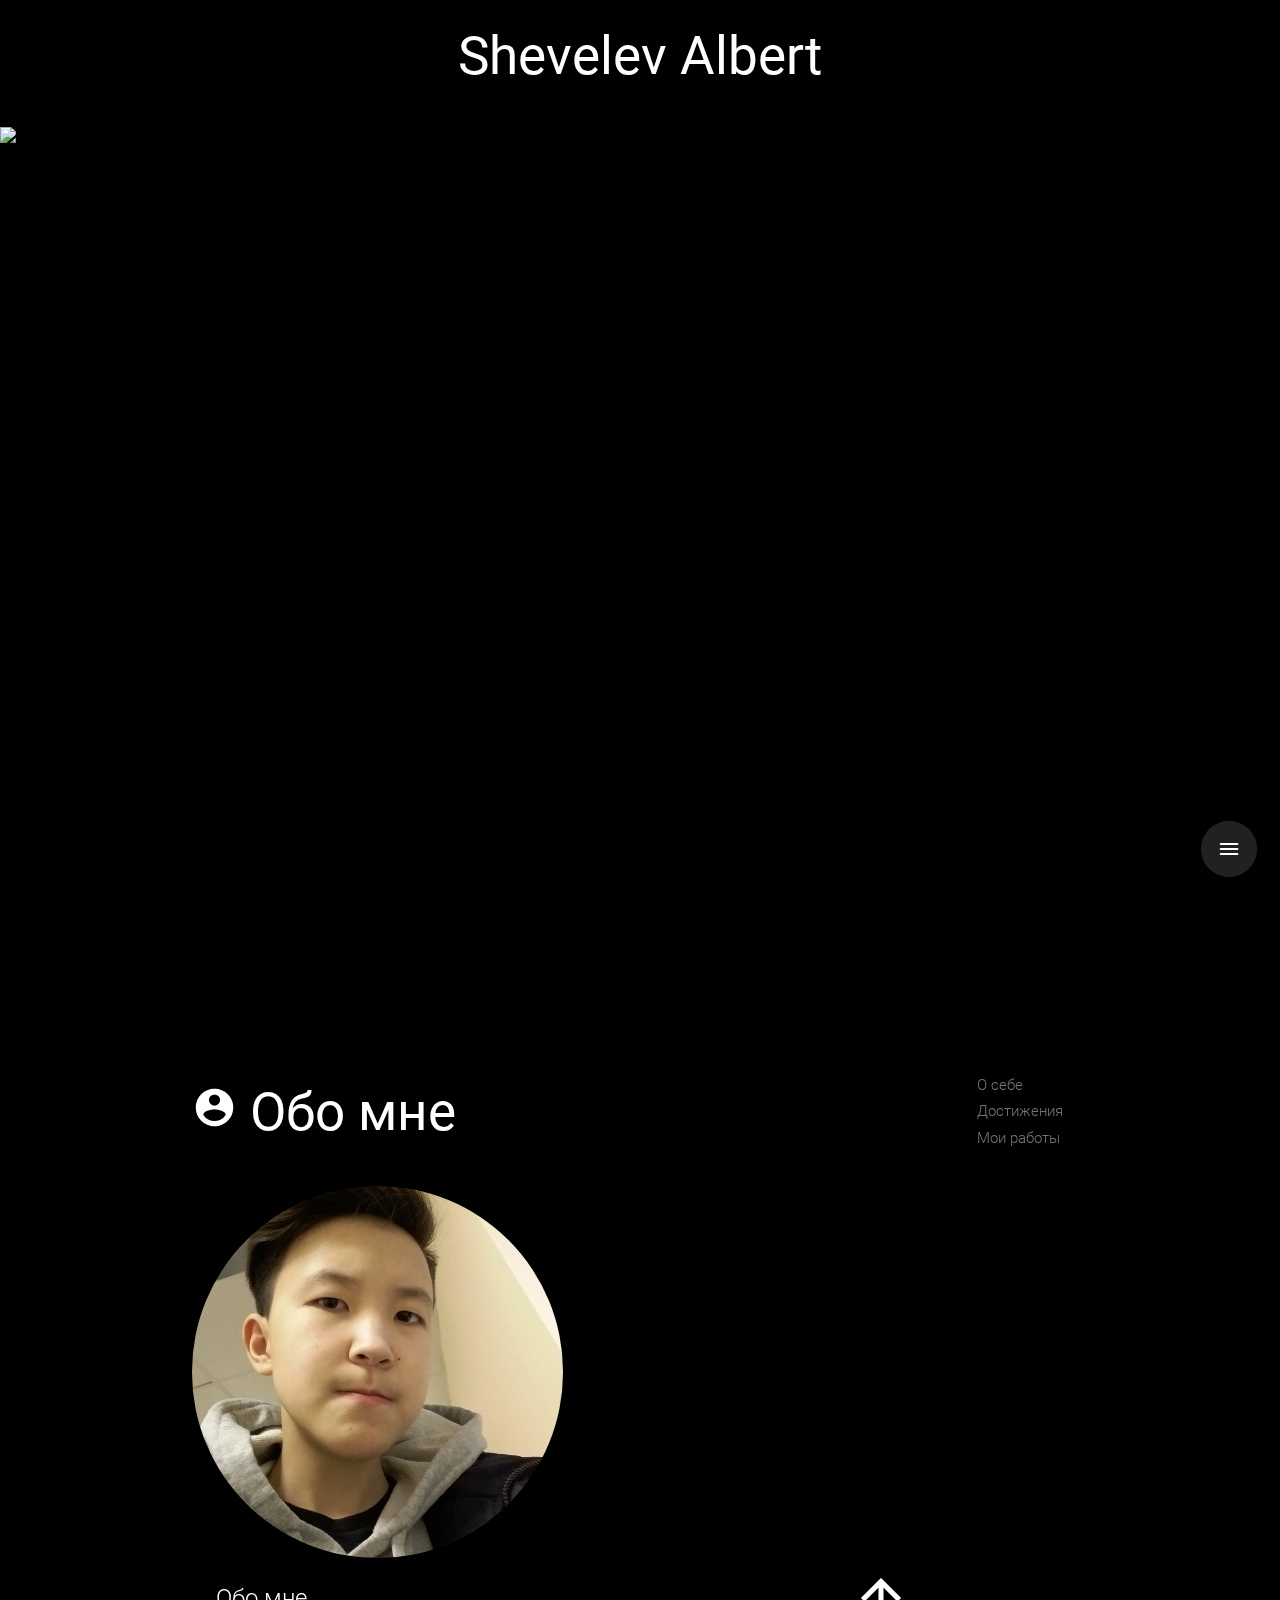
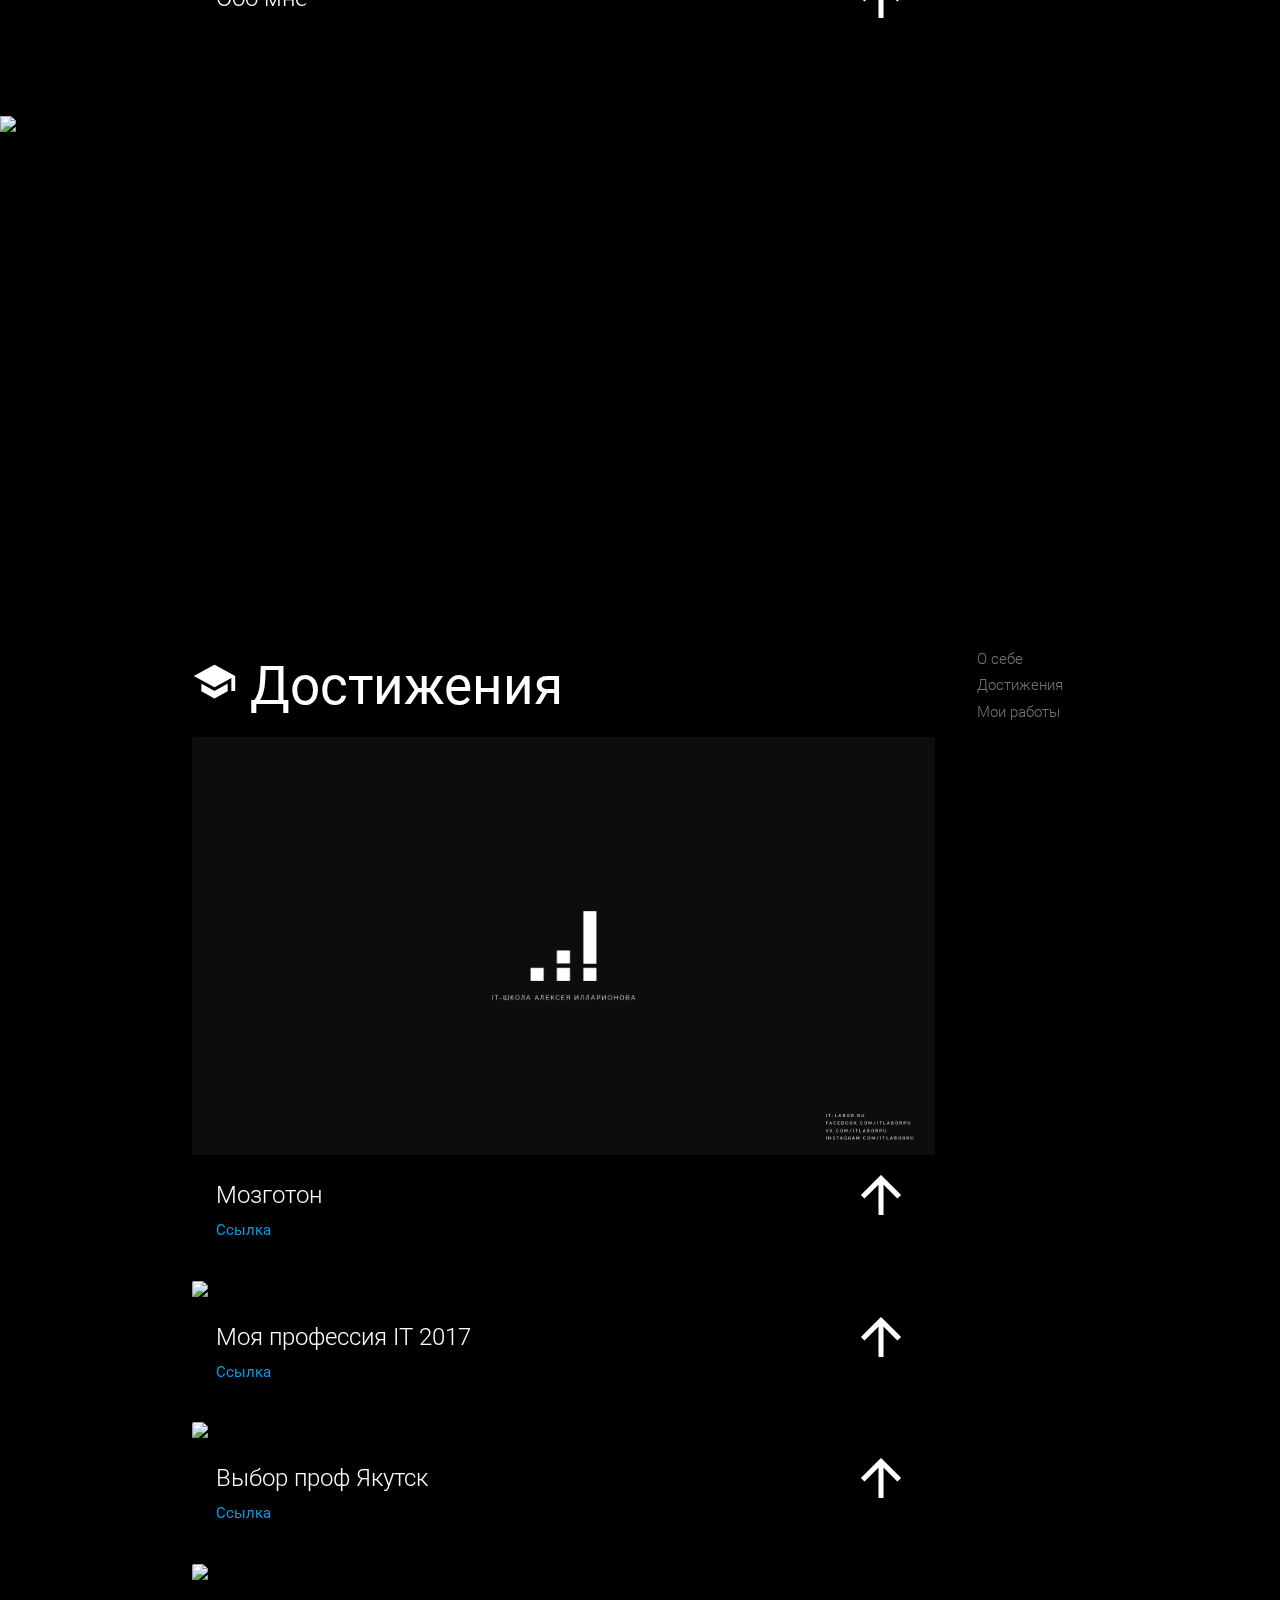
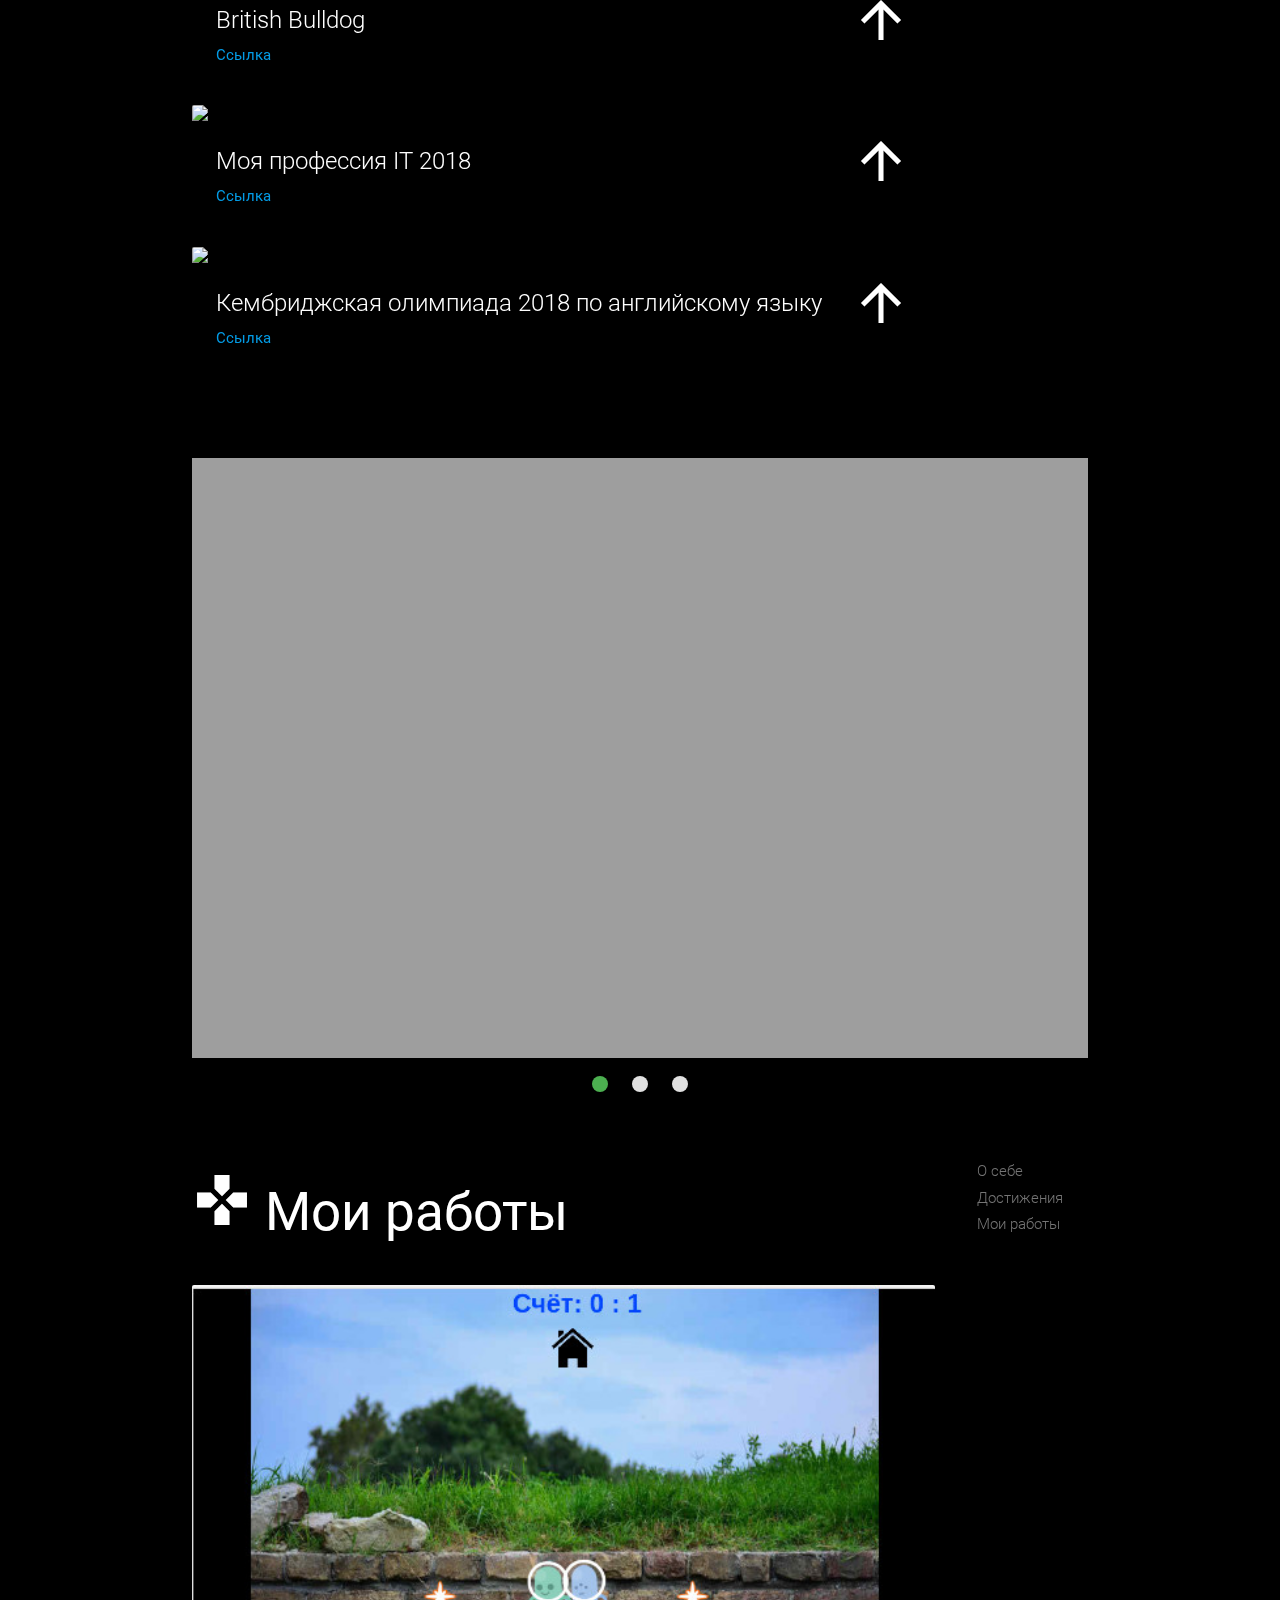
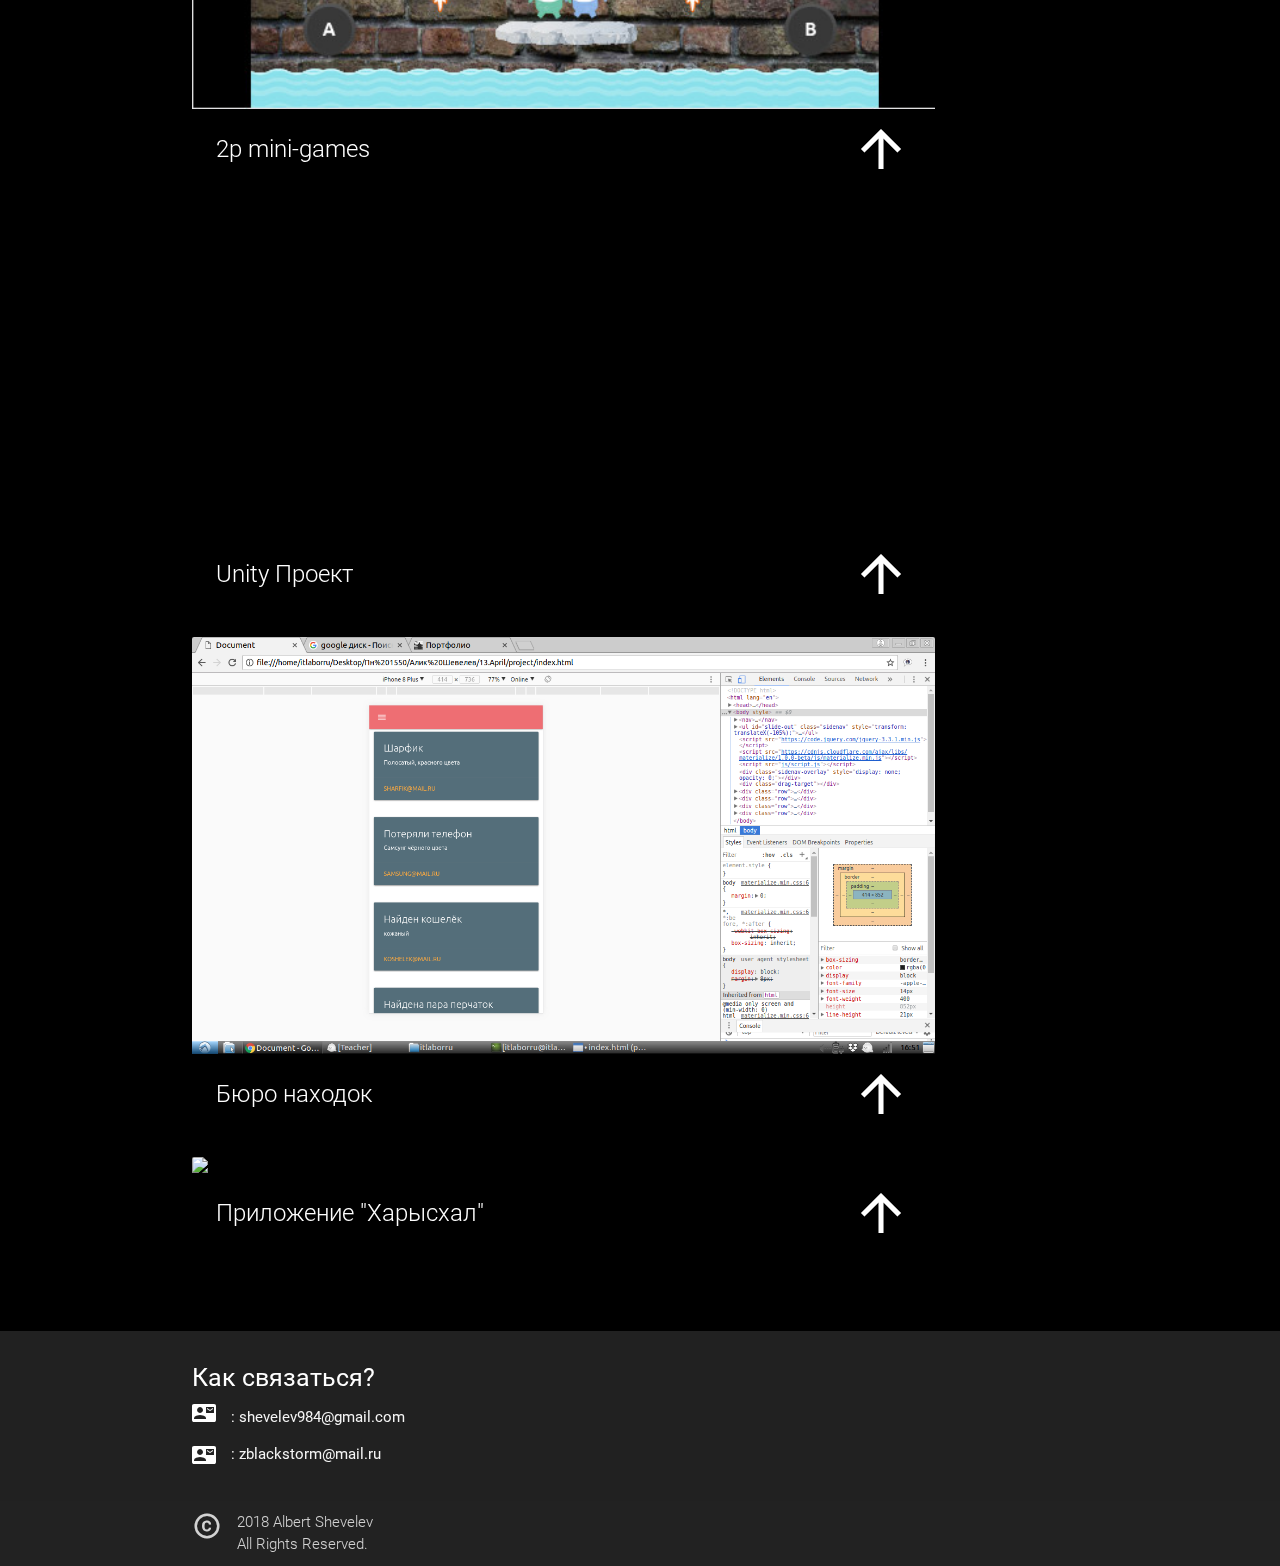
==== commit 43c58a63: "Add files via upload" ====
--- a/index.html
+++ b/index.html
@@ -31,7 +31,7 @@
 
             <div class="row">
                 <div class="col s12 m9 l10">
-                    <div id="introduction" class="section scrollspy">
+                    <div id="about" class="section scrollspy">
                         <h2 class="header"><i class="material-icons medium" style="font-size:3rem">account_circle</i> Обо мне</h2>
                     </div>
                     <div class="card black white-text">
@@ -61,10 +61,12 @@
 
                 <div class="col m3 l2 white-text hide-on-small-only">
                     <ul class="section table-of-contents">
-                        <li><a href="#introduction">О себе</a></li>
-                        <li><a href="#structure">Достижения</a></li>
-                        <li><a href="#initialization">Мини-галерея</a></li>
-                        <li><a href="#more">Мои работы</a></li>
+                        <li><a href="#about">О себе</a></li>
+                        <li><a href="#achievments">Достижения</a></li>
+
+
+
+                        <li><a href="#myprojects">Мои работы</a></li>
 
                     </ul>
                 </div>
@@ -79,7 +81,7 @@
 
         <div class="row">
             <div class="col s12 m9 l10">
-                <div id="structure" class="section scrollspy white-text">
+                <div id="achievments" class="section scrollspy white-text">
                     <h2 class="header"><i class="material-icons medium" style="font-size:3rem">school</i> Достижения</h2>
                     <div class="card black white-text">
                         <div class="card-image waves-effect waves-block waves-light">
@@ -163,15 +165,14 @@
             </div>
             <div class="col m3 l2 white-text hide-on-small-only">
                 <ul class="section table-of-contents">
-                    <li><a href="#introduction">О себе</a></li>
-                    <li><a href="#structure">Достижения</a></li>
-                    <li><a href="#initialization">Мини-галерея</a></li>
-                    <li><a href="#more">Мои работы</a></li>
+                    <li><a href="#about">О себе</a></li>
+                    <li><a href="#achievments">Достижения</a></li>
+                    <li><a href="#myprojects">Мои работы</a></li>
                 </ul>
             </div>
         </div>
     </div>
-    <div class="container section scrollspy hide-on-small-only" id="initialization">
+    <div class="container section scrollspy hide-on-small-only">
         <div class="slider">
             <ul class="slides">
                 <li>
@@ -200,7 +201,7 @@
 
             <div class="row">
                 <div class="col s12 m9 l10">
-                    <div id="more" class="section scrollspy">
+                    <div id="myprojects" class="section scrollspy">
                         <h2 class="header"><i class="material-icons medium">games</i> Мои работы</h2>
                     </div>
                     <div class="card black white-text">
@@ -212,7 +213,7 @@
                         </div>
                         <div class="card-reveal black">
                             <span class="card-title white-text">О игре<i class="material-icons right medium">close</i></span>
-                            <p>Эту игру сделал на фреймворке Phaser.js. Мини-игры на двоих, пока есть только одна. На игру ушло 6 часов. Я понял основы создания игр</p>
+                            <p>Эту игру сделал на фреймворке Phaser.js. Мини-игры для двоих, пока есть только одна. На игру ушло 6 часов. Я понял основы создания игр</p>
                             <a href="game/index.html" target="_blank">Сыграть в игру</a>
                         </div>
                     </div>
@@ -226,7 +227,7 @@
                         </div>
                         <div class="card-reveal black">
                             <span class="card-title white-text">О проекте<i class="material-icons right medium">close</i></span>
-                            <p>Проект на Юнити, созданный во время обучения в it-labor за 2 недели. За то время, что я создавал эту игру, я понял как настроить ИИ, соединять анимации к моделям и создавать объекты. Можно скачать и посмотреть код.</p>
+                            <p>Проект на Юнити, созданный во время обучения в it-labor за 2 недели. За то время, что я создавал эту игру, я понял как настроить ИИ, соединять анимации к моделям и создавать объекты. <br>Можно скачать и посмотреть код.</p>
                             <a href="zombie_shooter_code.zip download">Скачать файлы и посмотреть код</a>
                         </div>
                     </div>
@@ -239,17 +240,29 @@
                         </div>
                         <div class="card-reveal black">
                             <span class="card-title white-text">О проекте<i class="material-icons right medium">close</i></span>
-                            <p>Приложение будет помогать людям, которые потеряли свои или нашли чужие вещи. Из-за того, что сервер отключен, посмотреть невозможно. Был задействован AJAX. Можно скачать и посмотреть код</p>
+                            <p>Приложение будет помогать людям, которые потеряли свои или нашли чужие вещи. Из-за того, что сервер отключен, посмотреть невозможно. Был задействован AJAX. <br>Можно скачать и посмотреть код</p>
                             <a href="byro.zip" download>Скачать файлы и посмотреть код</a>
+                        </div>
+                    </div>
+                    <div class="card black white-text">
+                        <div class="card-image waves-effect waves-block waves-light">
+                            <img class="activator" src="http://dobrosakha.ru/wp-content/uploads/2018/02/1-2-logo.png" style="width: 100%">
+                        </div>
+                        <div class="card-content ">
+                            <span class="card-title activator white-text">Приложение "Харысхал"<i class="material-icons right medium">arrow_upward</i></span>
+                        </div>
+                        <div class="card-reveal black">
+                            <span class="card-title white-text">О проекте<i class="material-icons right medium">close</i></span>
+                            <p>Приложение <a href="http://dobrosakha.ru/">благотворительного фонда Харысхал.</a><br>Например: родители детей с ограниченными возможностями пишут объявление о том, что нужно присмотреть за ребёнком. Волонтёры контактируются с ними и принимают заказ. Кодился две недели<br>Можно скачать и посмотреть код</p><!-- Но есть явные баги shit -->
+                            <a href="haryshal.zip" download>Скачать файлы и посмотреть код</a>
                         </div>
                     </div>
                 </div>
                 <div class="col m3 l2 white-text hide-on-small-only">
                     <ul class="section table-of-contents">
-                        <li><a href="#introduction">О себе</a></li>
-                        <li><a href="#structure">Достижения</a></li>
-                        <li><a href="#initialization">Мини-галерея</a></li>
-                        <li><a href="#more">Мои работы</a></li>
+                        <li><a href="#about">О себе</a></li>
+                        <li><a href="#achievments">Достижения</a></li>
+                        <li><a href="#myprojects">Мои работы</a></li>
 
                     </ul>
                 </div>
@@ -324,7 +337,7 @@
             }
             if (ranger.value == 3) {
                 year.innerHTML = "2018";
-                year_text.innerHTML = "Участие в Кембриджской олимпиаде 2018 по английскому языку и Моя Профессия IT 2018.";
+                year_text.innerHTML = "Участие в Кембриджской олимпиаде 2018 по английскому языку и Моя Профессия IT 2018. <br>Завершение обучения в IT - Школе Алексея Илларионова";
             }
         }
         parallax_container.style.height = innerHeight + "px";
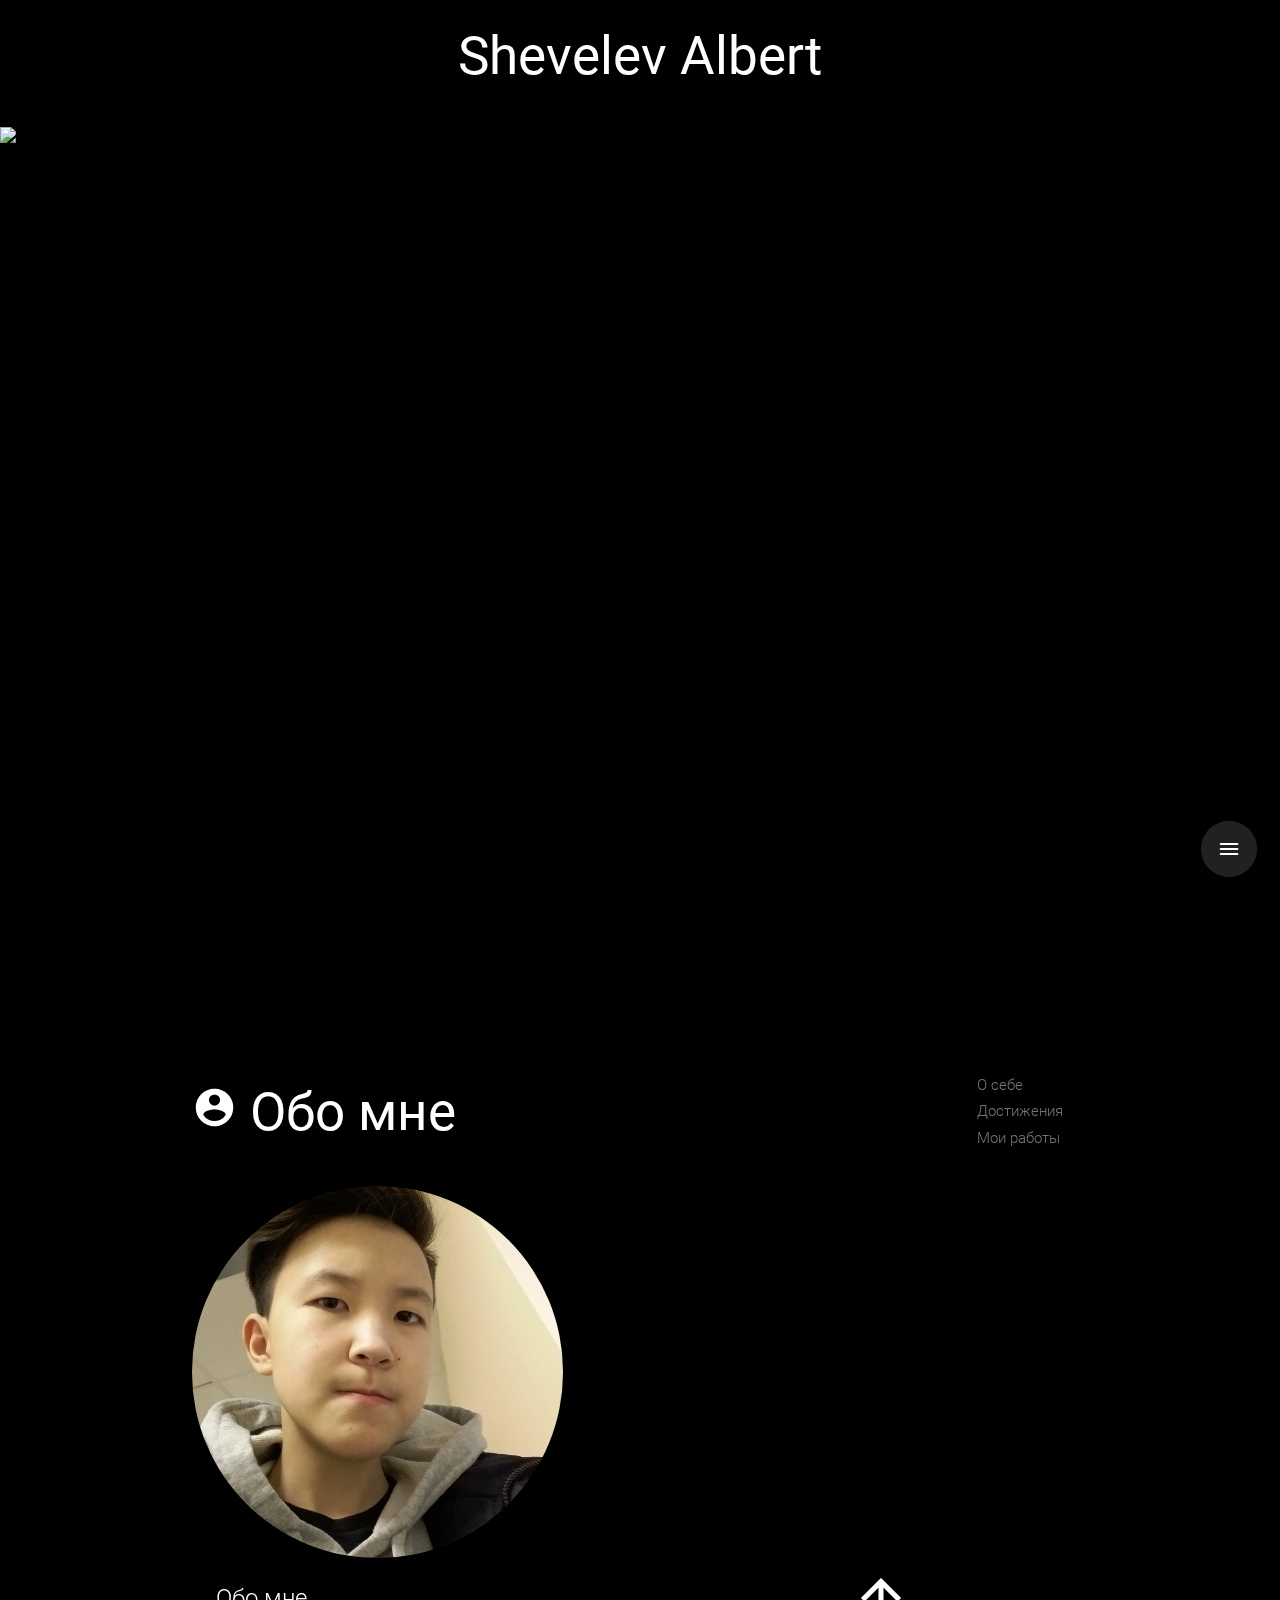
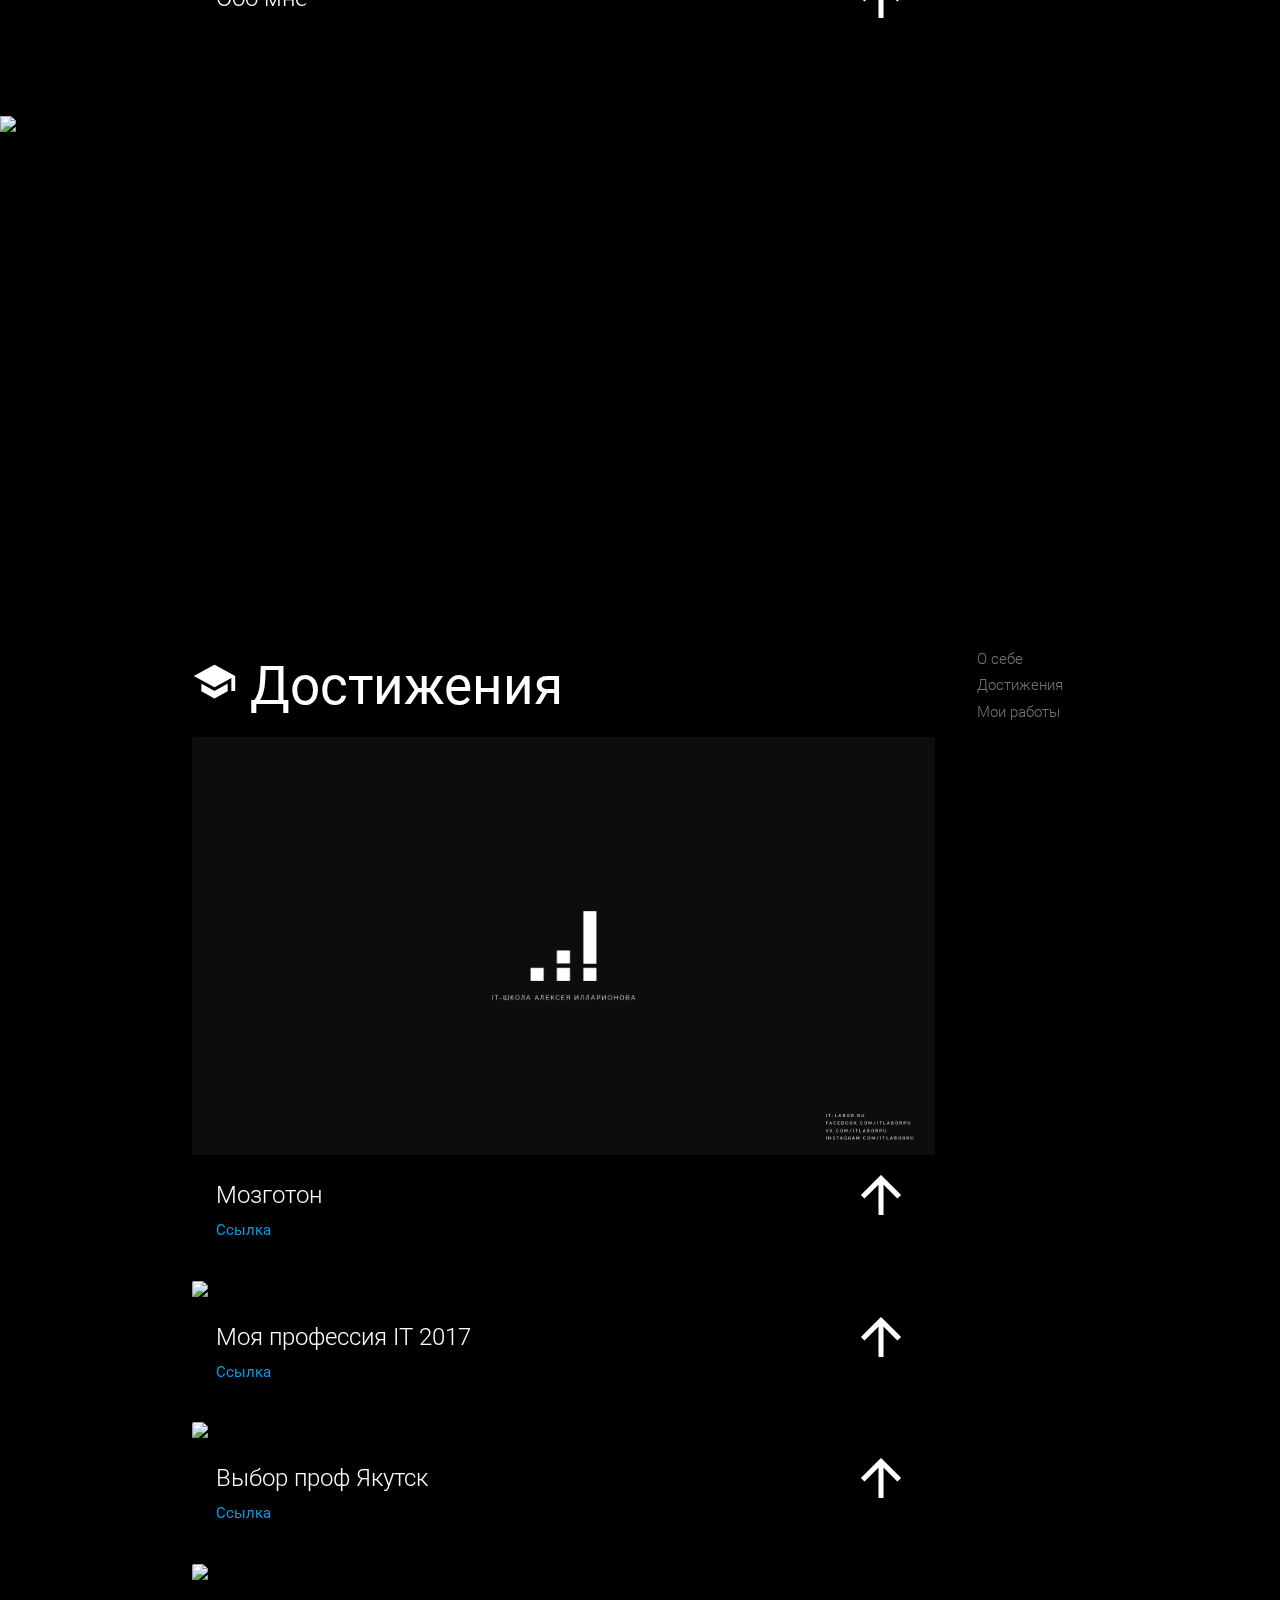
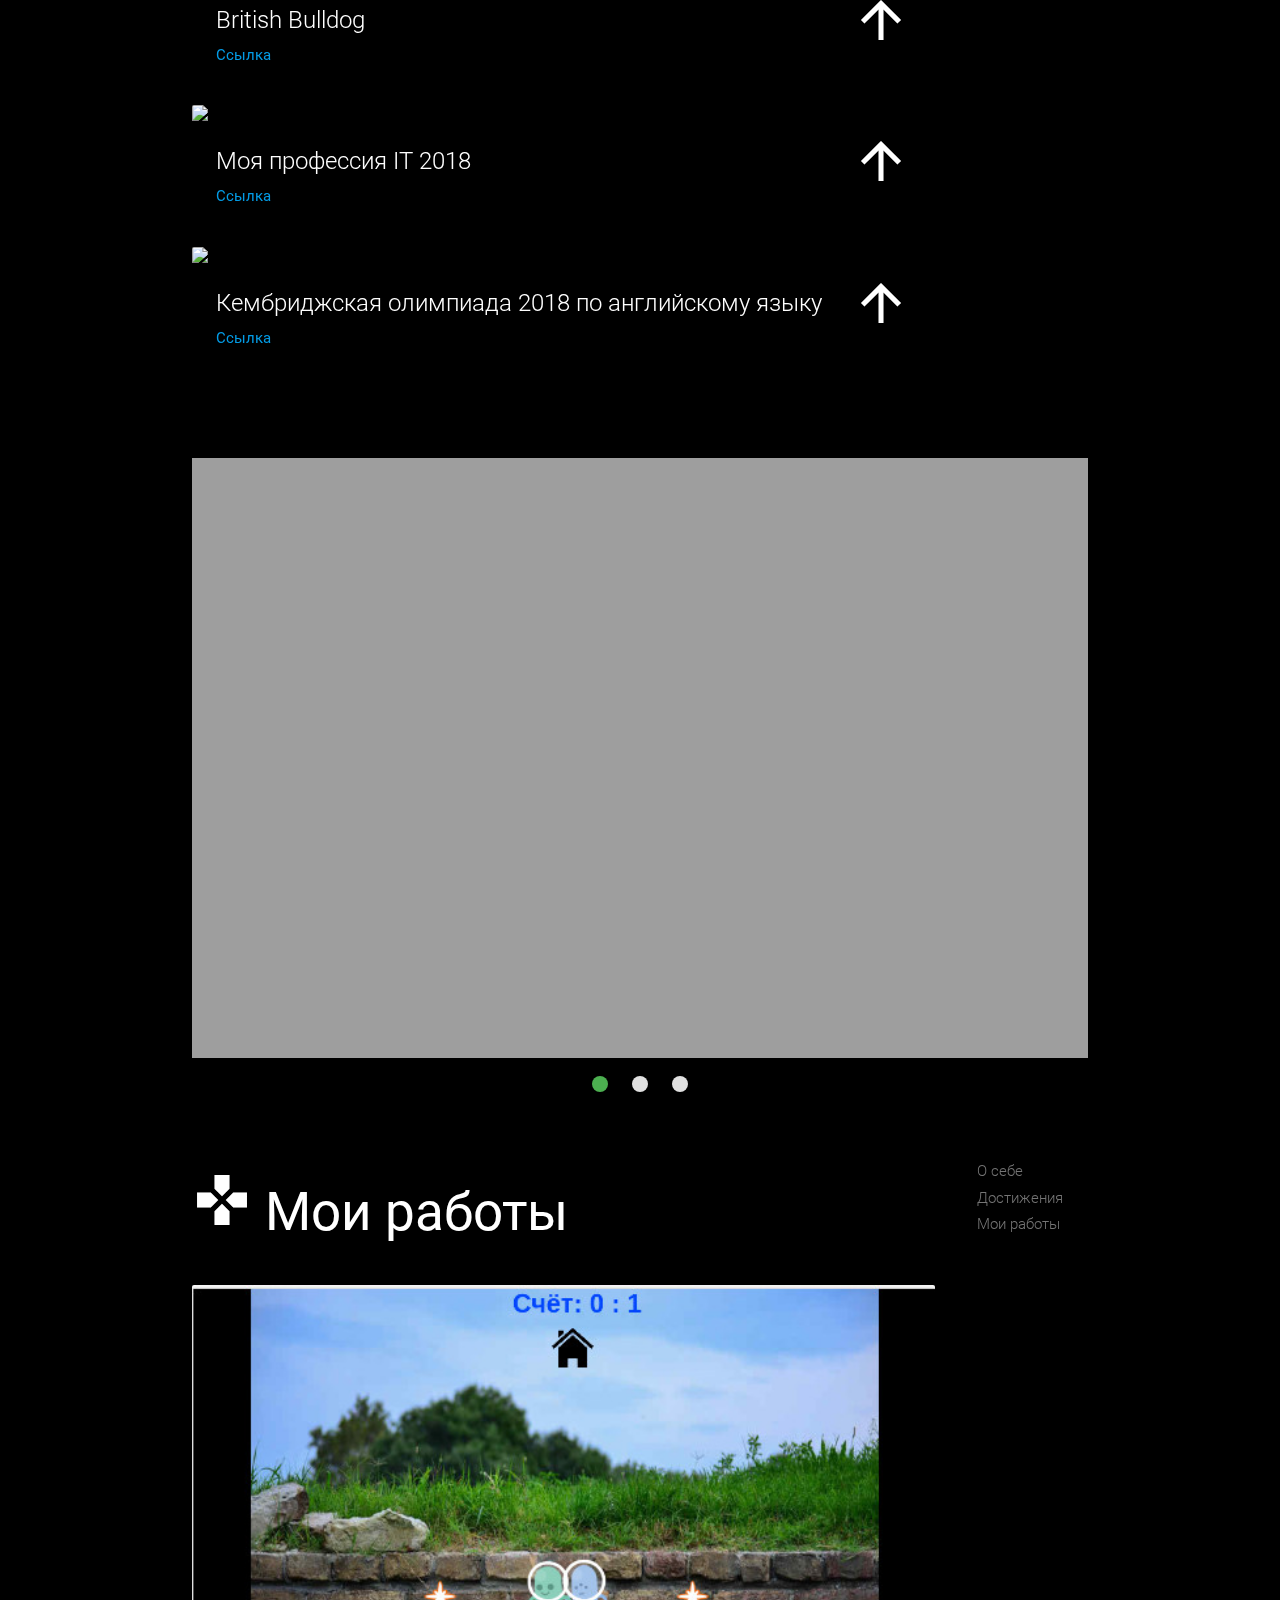
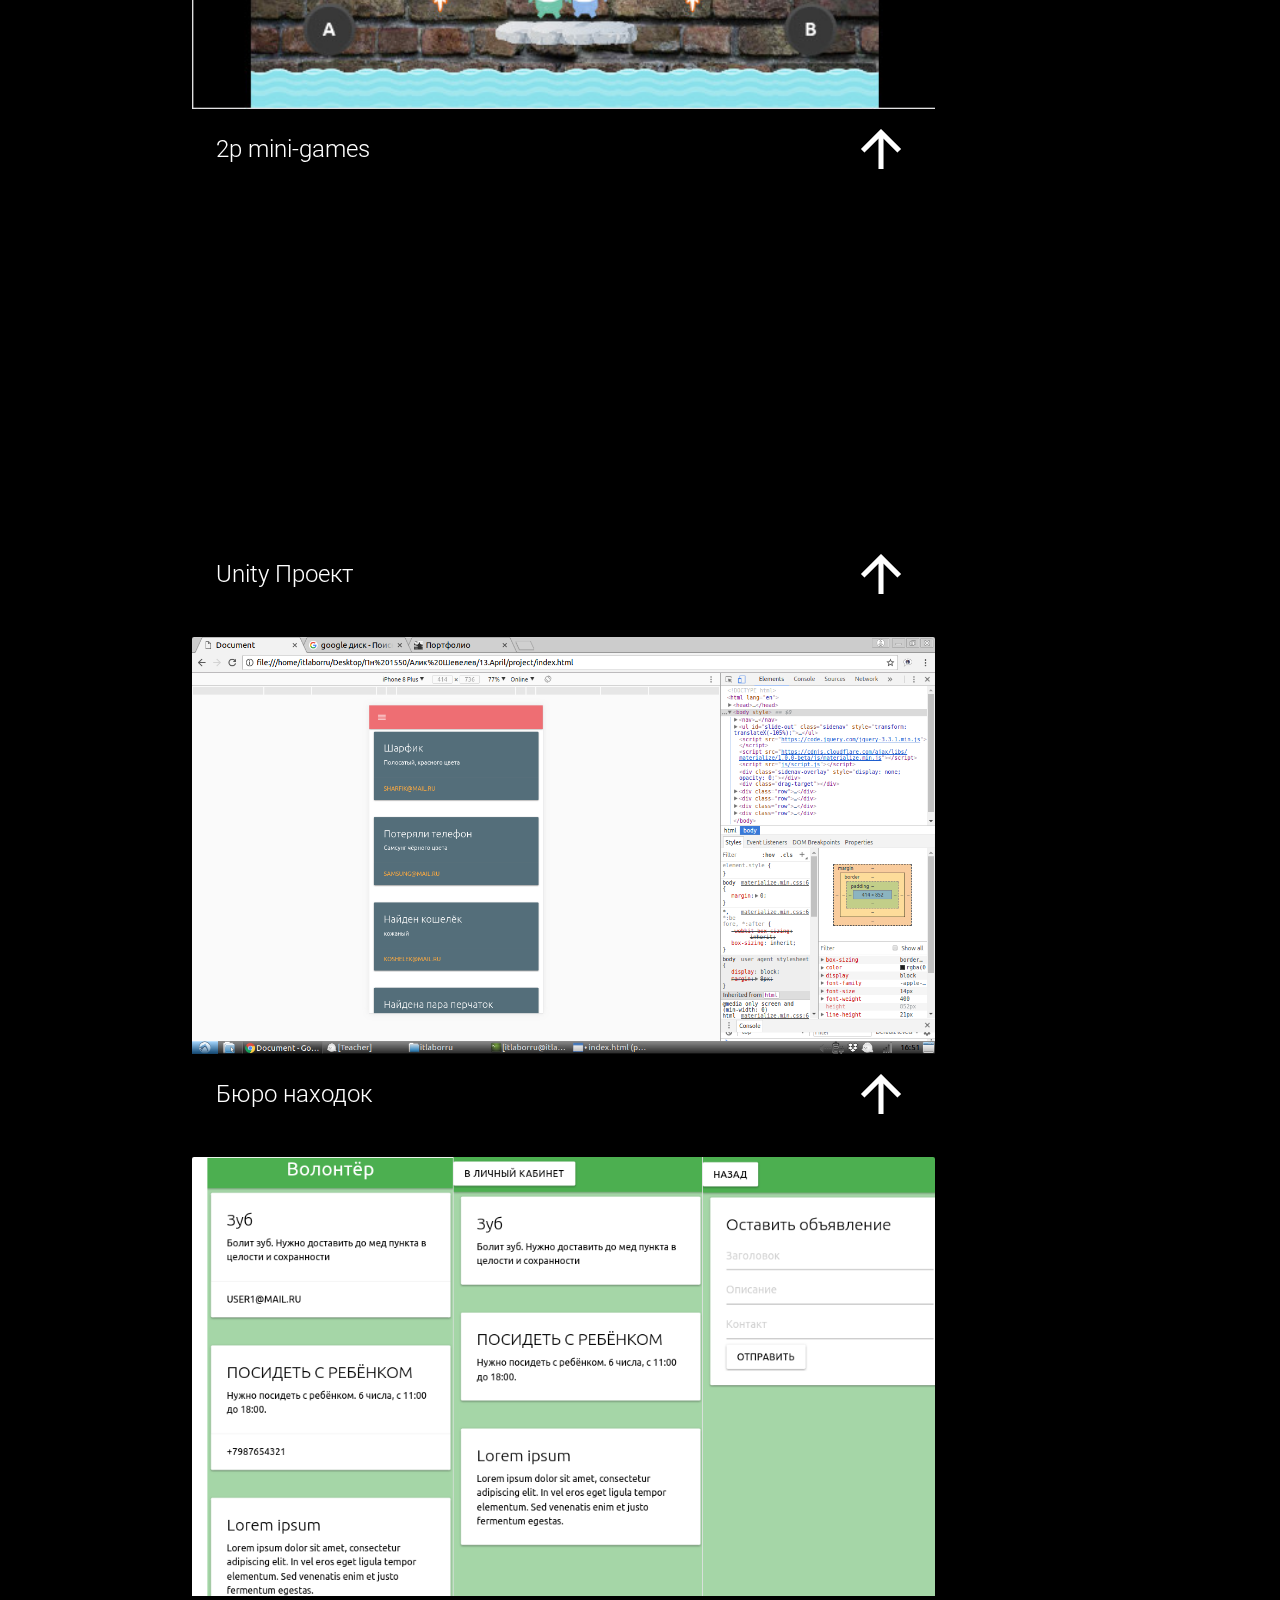
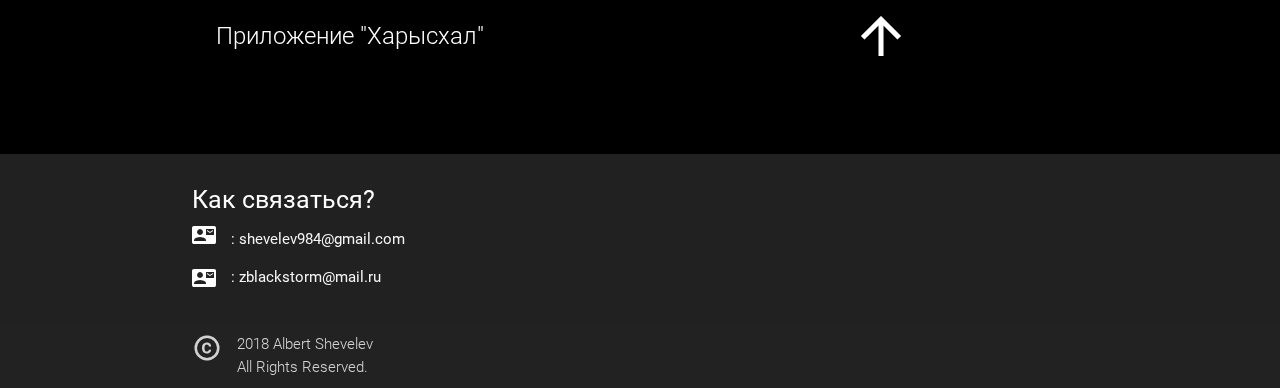
==== commit 1eb5b31f: "Update index.html" ====
--- a/index.html
+++ b/index.html
@@ -24,7 +24,7 @@
     <div class="parallax-container hide-on-small-only">
 
 
-        <div class="keyart_layer parallax "><img src="https://www.walldevil.com/wallpapers/a51/cities-skylines-night-skyline-city-wallchan-sandbox-images-wallpapers-wallpaper.jpg"></div>
+        <div class="keyart_layer parallax "><img src="https://million-wallpapers.ru/wallpapers/2/25/488323133810346.jpg"></div>
     </div>
     <div class="section black white-text ">
         <div class="row container black">
@@ -246,14 +246,14 @@
                     </div>
                     <div class="card black white-text">
                         <div class="card-image waves-effect waves-block waves-light">
-                            <img class="activator" src="http://dobrosakha.ru/wp-content/uploads/2018/02/1-2-logo.png" style="width: 100%">
+                            <img class="activator" src="img/Untitled.png" style="width: 100%">
                         </div>
                         <div class="card-content ">
                             <span class="card-title activator white-text">Приложение "Харысхал"<i class="material-icons right medium">arrow_upward</i></span>
                         </div>
                         <div class="card-reveal black">
                             <span class="card-title white-text">О проекте<i class="material-icons right medium">close</i></span>
-                            <p>Приложение <a href="http://dobrosakha.ru/">благотворительного фонда Харысхал.</a><br>Например: родители детей с ограниченными возможностями пишут объявление о том, что нужно присмотреть за ребёнком. Волонтёры контактируются с ними и принимают заказ. Кодился две недели<br>Можно скачать и посмотреть код</p><!-- Но есть явные баги shit -->
+                            <p>Приложение <a href="http://dobrosakha.ru/">благотворительного фонда Харысхал.</a><br>Например: родители детей с ограниченными возможностями пишут объявление о том, что нужно присмотреть за ребёнком. Волонтёры контактируются с ними и принимают заказ. Кодился две недели<br>Можно скачать и посмотреть код</p>
                             <a href="haryshal.zip" download>Скачать файлы и посмотреть код</a>
                         </div>
                     </div>
